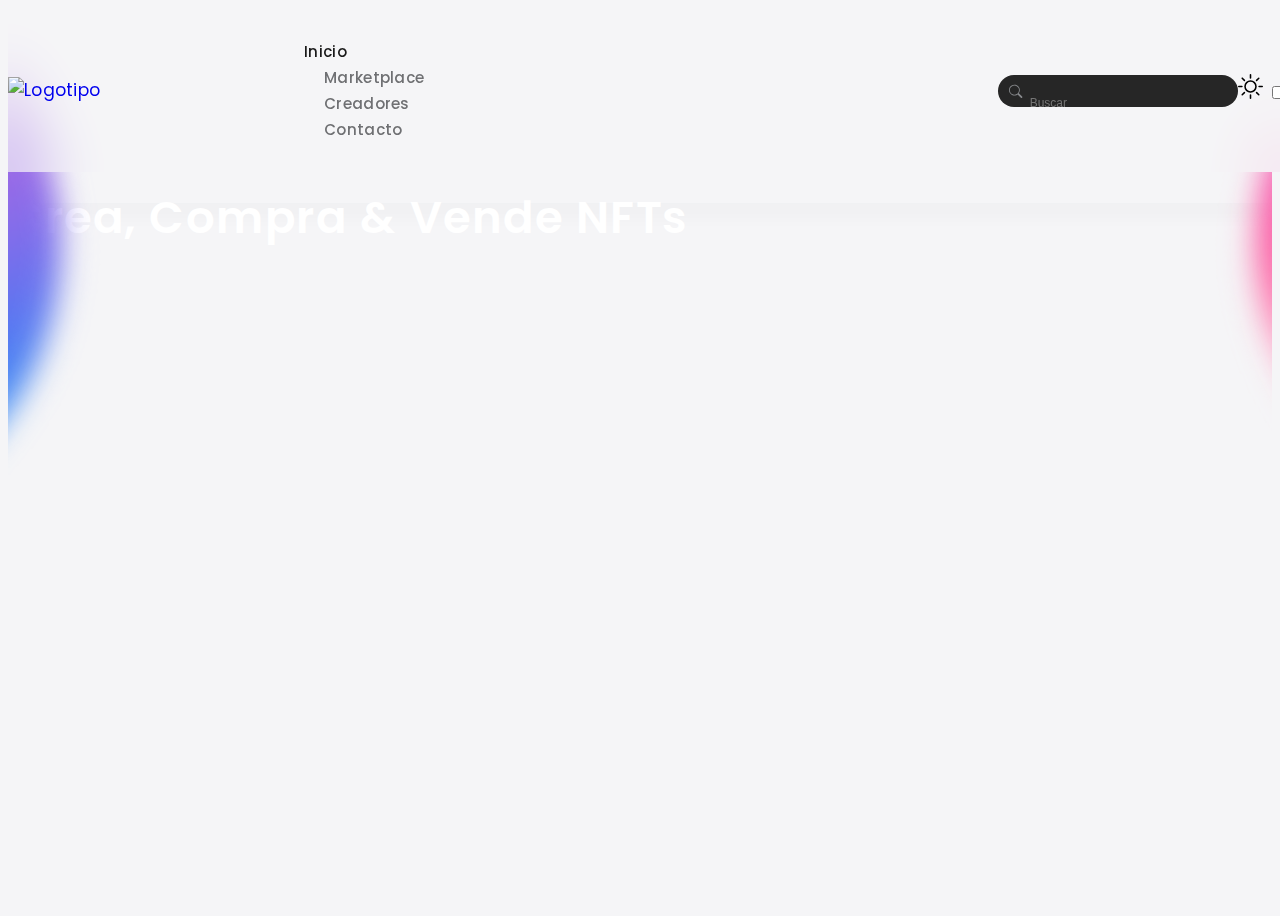
==== index.html @ 74a61796 "first commit" ====
<!DOCTYPE html>
<html lang="en">

<head>
    <meta charset="UTF-8">
    <meta http-equiv="X-UA-Compatible" content="IE=edge">
    <meta name="viewport" content="width=device-width, initial-scale=1.0">
    <title>NiftyVerse</title>
    <link href="https://cdn.jsdelivr.net/npm/bootstrap@5.3.0-alpha1/dist/css/bootstrap.min.css" rel="stylesheet"
        integrity="sha384-GLhlTQ8iRABdZLl6O3oVMWSktQOp6b7In1Zl3/Jr59b6EGGoI1aFkw7cmDA6j6gD" crossorigin="anonymous">
    <link rel="stylesheet" href="./css/style.css">
    <link rel="stylesheet" href="https://cdn.jsdelivr.net/npm/bootstrap-icons@1.10.3/font/bootstrap-icons.css">
    <link rel="stylesheet" href="https://kit.fontawesome.com/b7812e77e8.css" crossorigin="anonymous">
</head>

<body>
    <div class="overflow-hidden">
        <header class="header" id="header">
            <div class="container">
                <div class="wrapper">
                    <div class="header__logo">
                        <a href="./index.html">
                            <img src="https://dopop.net/img/logos/new-logo-white.svg" alt="Logotipo" title="NiftyVerse">
                        </a>
                    </div>
                    <div class="header__menu">
                        <ul class="d-flex space-x-20">
                            <li>
                                <a href="./index.html" class="color_black active">Inicio</a>

                            </li>
                            <li>
                                <a href="./index.html" class="color_black">Marketplace</a>
                            </li>
                            <li>
                                <a href="./index.html" class="color_black">Creadores</a>
                            </li>
                            <li>
                                <a href="./index.html" class="color_black">Contacto</a>
                            </li>
                        </ul>
                    </div>
                    <div class="header-search-btns">
                        <div class="header__search">
                            <input type="text" placeholder="Buscar">
                            <a href="#">
                                <button class="header__result">
                                    <i class="bi bi-search"></i>
                                </button>
                            </a>
                        </div>
                        <div class="header__btns">
                            <div class="container dark-mode-div">
                                <div class="text-center d-flex justify-content-between space-x-10 align-items-center">
                                    <div class="mode_switcher space-x-10">
                                        <div class="form-check form-switch ms-auto mt-3 me-3">
                                            <label class="form-check-label ms-3" for="lightSwitch">
                                                <svg xmlns="http://www.w3.org/2000/svg" width="25" height="25"
                                                    fill="currentColor" class="bi bi-brightness-high"
                                                    viewBox="0 0 16 16">
                                                    <path
                                                        d="M8 11a3 3 0 1 1 0-6 3 3 0 0 1 0 6zm0 1a4 4 0 1 0 0-8 4 4 0 0 0 0 8zM8 0a.5.5 0 0 1 .5.5v2a.5.5 0 0 1-1 0v-2A.5.5 0 0 1 8 0zm0 13a.5.5 0 0 1 .5.5v2a.5.5 0 0 1-1 0v-2A.5.5 0 0 1 8 13zm8-5a.5.5 0 0 1-.5.5h-2a.5.5 0 0 1 0-1h2a.5.5 0 0 1 .5.5zM3 8a.5.5 0 0 1-.5.5h-2a.5.5 0 0 1 0-1h2A.5.5 0 0 1 3 8zm10.657-5.657a.5.5 0 0 1 0 .707l-1.414 1.415a.5.5 0 1 1-.707-.708l1.414-1.414a.5.5 0 0 1 .707 0zm-9.193 9.193a.5.5 0 0 1 0 .707L3.05 13.657a.5.5 0 0 1-.707-.707l1.414-1.414a.5.5 0 0 1 .707 0zm9.193 2.121a.5.5 0 0 1-.707 0l-1.414-1.414a.5.5 0 0 1 .707-.707l1.414 1.414a.5.5 0 0 1 0 .707zM4.464 4.465a.5.5 0 0 1-.707 0L2.343 3.05a.5.5 0 1 1 .707-.707l1.414 1.414a.5.5 0 0 1 0 .708z" />
                                                </svg>
                                            </label>
                                            <input class="form-check-input" type="checkbox" id="lightSwitch" />
                                        </div>
                                    </div>
                                </div>
                            </div>
                        </div>
                    </div>
                </div>
            </div>
        </header>

        <div id="viewport" data-scroll-container="true">
            <div class="hero__2 container">
                <div class="back-img-div back-img-hero-div" style="z-index: 0;">
                    <img class="back-img back-img-4" src="./assets/Group-132-blur.png">
                </div>
                <div class="back-img-div-left back-img-hero-div" style="z-index: 0;">
                    <img class="back-img back-img-4" src="./assets/Group-132-blur.png">
                </div>
                <div class="container">
                    <div class="space-y-20" style="padding-top: 55px;">
                        <a href="./index.html">
                            <h1 class="hero__title text-center">Crea, Compra & Vende NFTs</h1>
                        </a>
                    </div>
                </div>
            </div>
        </div>

    </div>

    <script src="./js/main.js"></script>
    <script src="./js/switch.js"></script>
    <script src="https://cdn.jsdelivr.net/npm/@popperjs/core@2.11.6/dist/umd/popper.min.js"
        integrity="sha384-oBqDVmMz9ATKxIep9tiCxS/Z9fNfEXiDAYTujMAeBAsjFuCZSmKbSSUnQlmh/jp3"
        crossorigin="anonymous"></script>
    <script src="https://cdn.jsdelivr.net/npm/bootstrap@5.3.0-alpha1/dist/js/bootstrap.min.js"
        integrity="sha384-mQ93GR66B00ZXjt0YO5KlohRA5SY2XofN4zfuZxLkoj1gXtW8ANNCe9d5Y3eG5eD"
        crossorigin="anonymous"></script>
</body>

</html>
---- css/style.css ----
@import url("https://fonts.googleapis.com/css2?family=Poppins:ital,wght@0,100;0,200;0,300;0,400;0,500;0,600;0,700;0,800;0,900;1,100;1,200;1,300;1,400;1,500;1,600;1,700;1,800;1,900&display=swap");
body {
  font-family: "Poppins", sans-serif, -apple-system, BlinkMacSystemFont, Segoe UI, Roboto, Helvetica, Arial, Apple Color Emoji, Segoe UI Emoji, Segoe UI Symbol;
  font-size: 17px;
  letter-spacing: 0.3px;
}
body.is-dark {
  background-color: #000;
}
body.is-light {
  background-color: #f5f5f7;
}
body a {
  text-decoration: none;
}

.is-dark header {
  transition: all 0.3s;
  -webkit-backdrop-filter: blur(25px) !important;
  backdrop-filter: blur(25px) !important;
  background: rgba(0, 0, 0, 0.5) !important;
  border-bottom: none;
}
.is-dark header .header__menu ul a {
  color: #87898c;
}
.is-dark header .header__menu ul a.active {
  color: #f5f6f7;
}

.hero__2 {
  padding-top: 91px;
  position: relative;
}
.hero__2:before {
  background: transparent;
  background-repeat: no-repeat;
  background-size: contain;
  box-shadow: 0 17px 13px 0 rgba(25, 44, 75, 0.0196078431);
  content: "";
  height: 80%;
  left: 0;
  position: absolute;
  top: 0;
  width: 100%;
  z-index: -1;
}
.hero__2 .back-img-div {
  height: 45rem;
  left: -33%;
  position: absolute;
  top: 30%;
  -webkit-transform: rotate(80deg);
  transform: rotate(80deg);
  width: 45rem;
  z-index: -1;
}
.hero__2 .back-img-div-left {
  height: 45rem;
  left: 108%;
  position: absolute;
  top: 45%;
  -webkit-transform: rotate(25deg);
  transform: rotate(25deg);
  width: 45rem;
  z-index: -1;
}
.hero__2 .back-img-hero-div {
  height: 22rem;
  top: 25%;
  width: 22rem;
}
.hero__2 .back-img-div-left .back-img,
.hero__2 .back-img-div .back-img {
  height: 100%;
  object-fit: cover;
  -webkit-transform: scale(2);
  transform: scale(2);
  width: 100%;
}

#viewport {
  left: 0;
  overflow: hidden !important;
  position: relative;
  top: 0;
  min-height: 100vh;
}

header {
  position: fixed;
  white-space: nowrap;
  width: 100%;
  z-index: 2;
  -webkit-backdrop-filter: blur(25px) !important;
  backdrop-filter: blur(25px) !important;
  background: rgba(245, 246, 247, 0.6235294118) !important;
  border-bottom: none;
}
header .wrapper {
  align-items: center;
  display: flex;
  gap: 10px;
  justify-content: space-between;
  padding: 13px 0;
}
header .header__logo a {
  display: block;
}
header .header__logo a img {
  width: auto;
  height: 1rem;
}
header .header__menu {
  margin-right: 32%;
}
header .header__menu ul {
  list-style: none;
}
header .header__menu ul li {
  cursor: pointer;
  margin-left: 20px;
}
header .header__menu ul li:first-child {
  margin-left: 0;
}
header .header__menu ul li a {
  color: #6f7073;
  font-size: 15px;
  font-weight: 500;
  white-space: nowrap;
}
header .header__menu ul li a:hover {
  color: #fff;
}
header .header__menu ul li a.active {
  color: #1a1a1a;
}
header .header-search-btns {
  display: flex;
}
header .header-search-btns .header__search {
  border-radius: 50px;
  height: 2rem;
  margin-top: 2px;
  position: relative;
  transition: all 0.2s ease-in-out;
  width: 15rem;
  background-color: #262626;
}
header .header-search-btns .header__search input {
  background: transparent;
  border: none;
  border-radius: 50px;
  font-weight: 500;
  height: 100%;
  width: 100%;
  font-size: 12px;
  padding: 12px 15px 12px 2rem;
  position: relative;
  line-height: 1.5;
}
header .header-search-btns .header__search a .header__result {
  background: transparent;
  border: none;
  border-radius: 200px;
  height: 2rem;
  left: 2px;
  position: absolute;
  top: 50%;
  -webkit-transform: translateY(-50%);
  transform: translateY(-50%);
  width: 2rem;
}
header .header-search-btns .header__search a .header__result i {
  position: relative;
  top: 1px;
  color: #87898c;
}
header .header-search-btns .header__btns {
  align-items: center;
  display: flex;
}

.hero__2 .hero__title {
  font-size: 45px;
  font-weight: 600;
  letter-spacing: 1.5px;
  text-transform: capitalize;
  color: #fff;
}

/*# sourceMappingURL=style.css.map */
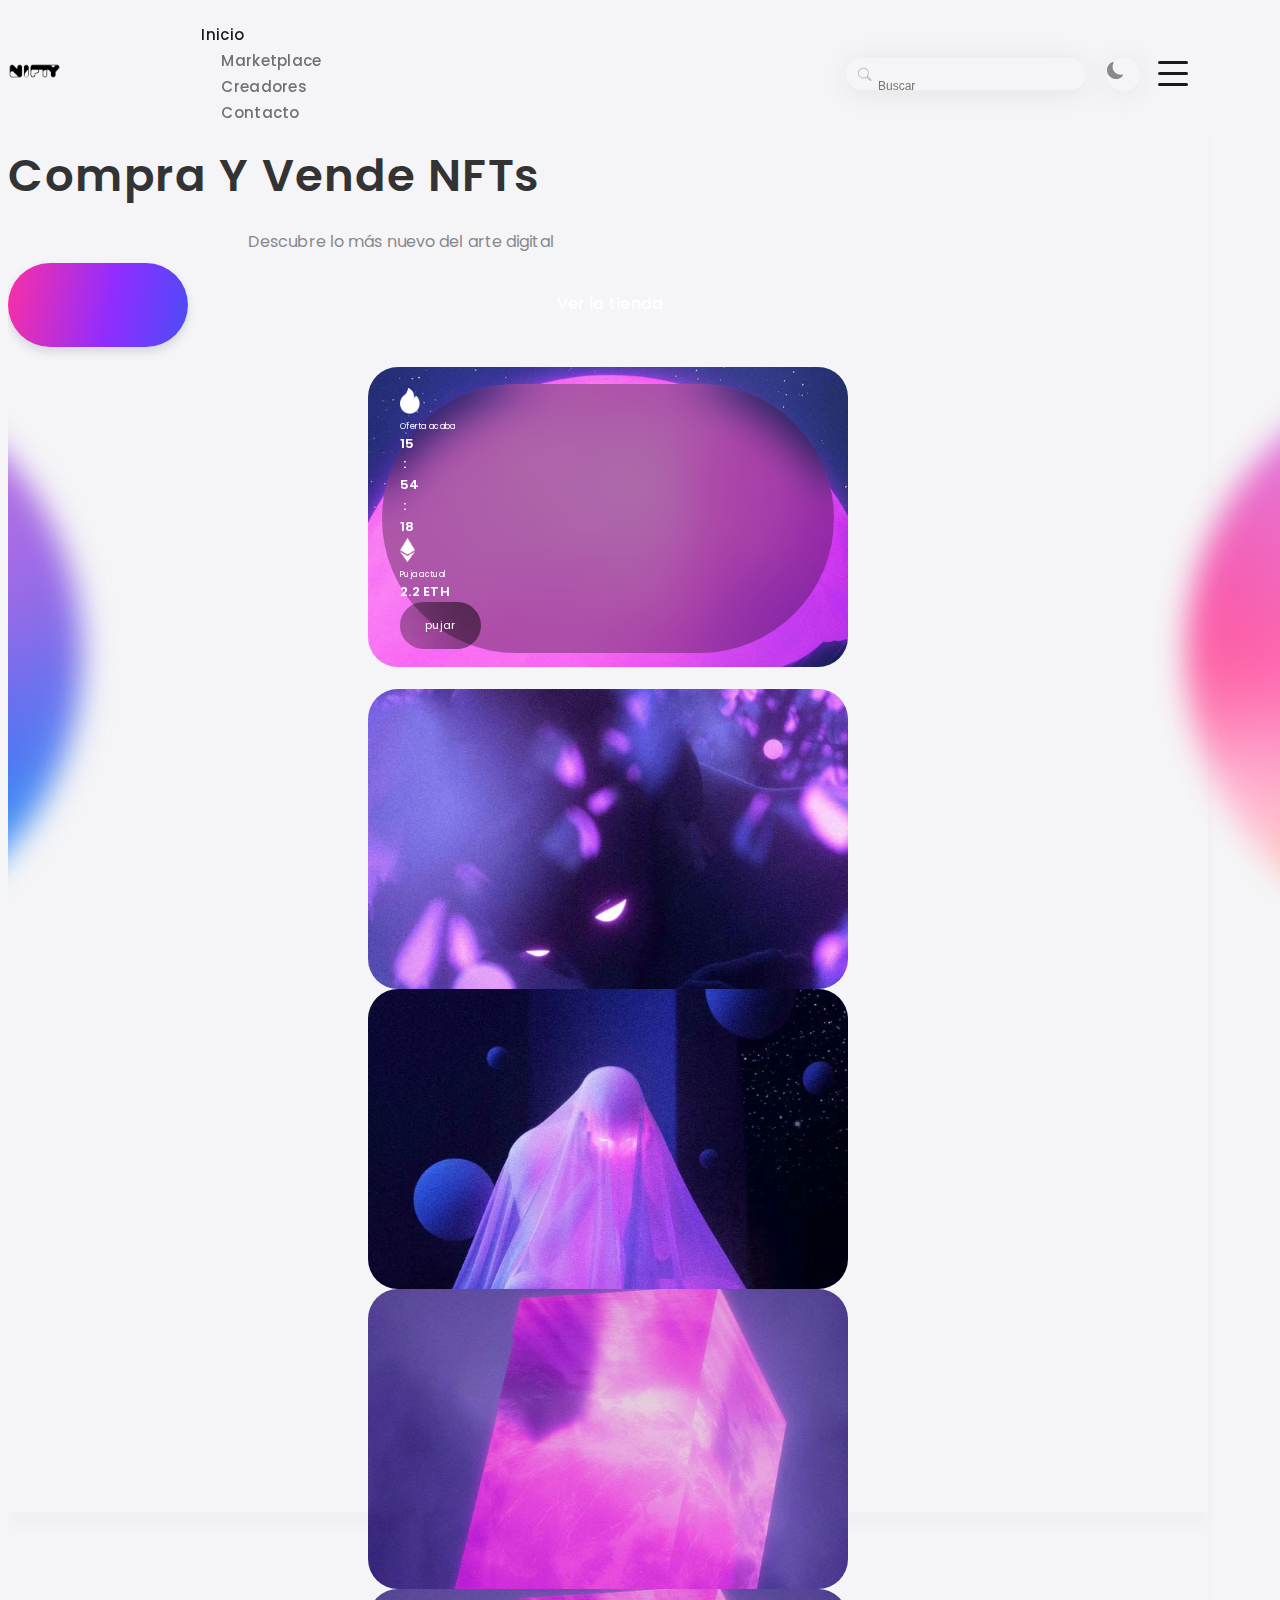
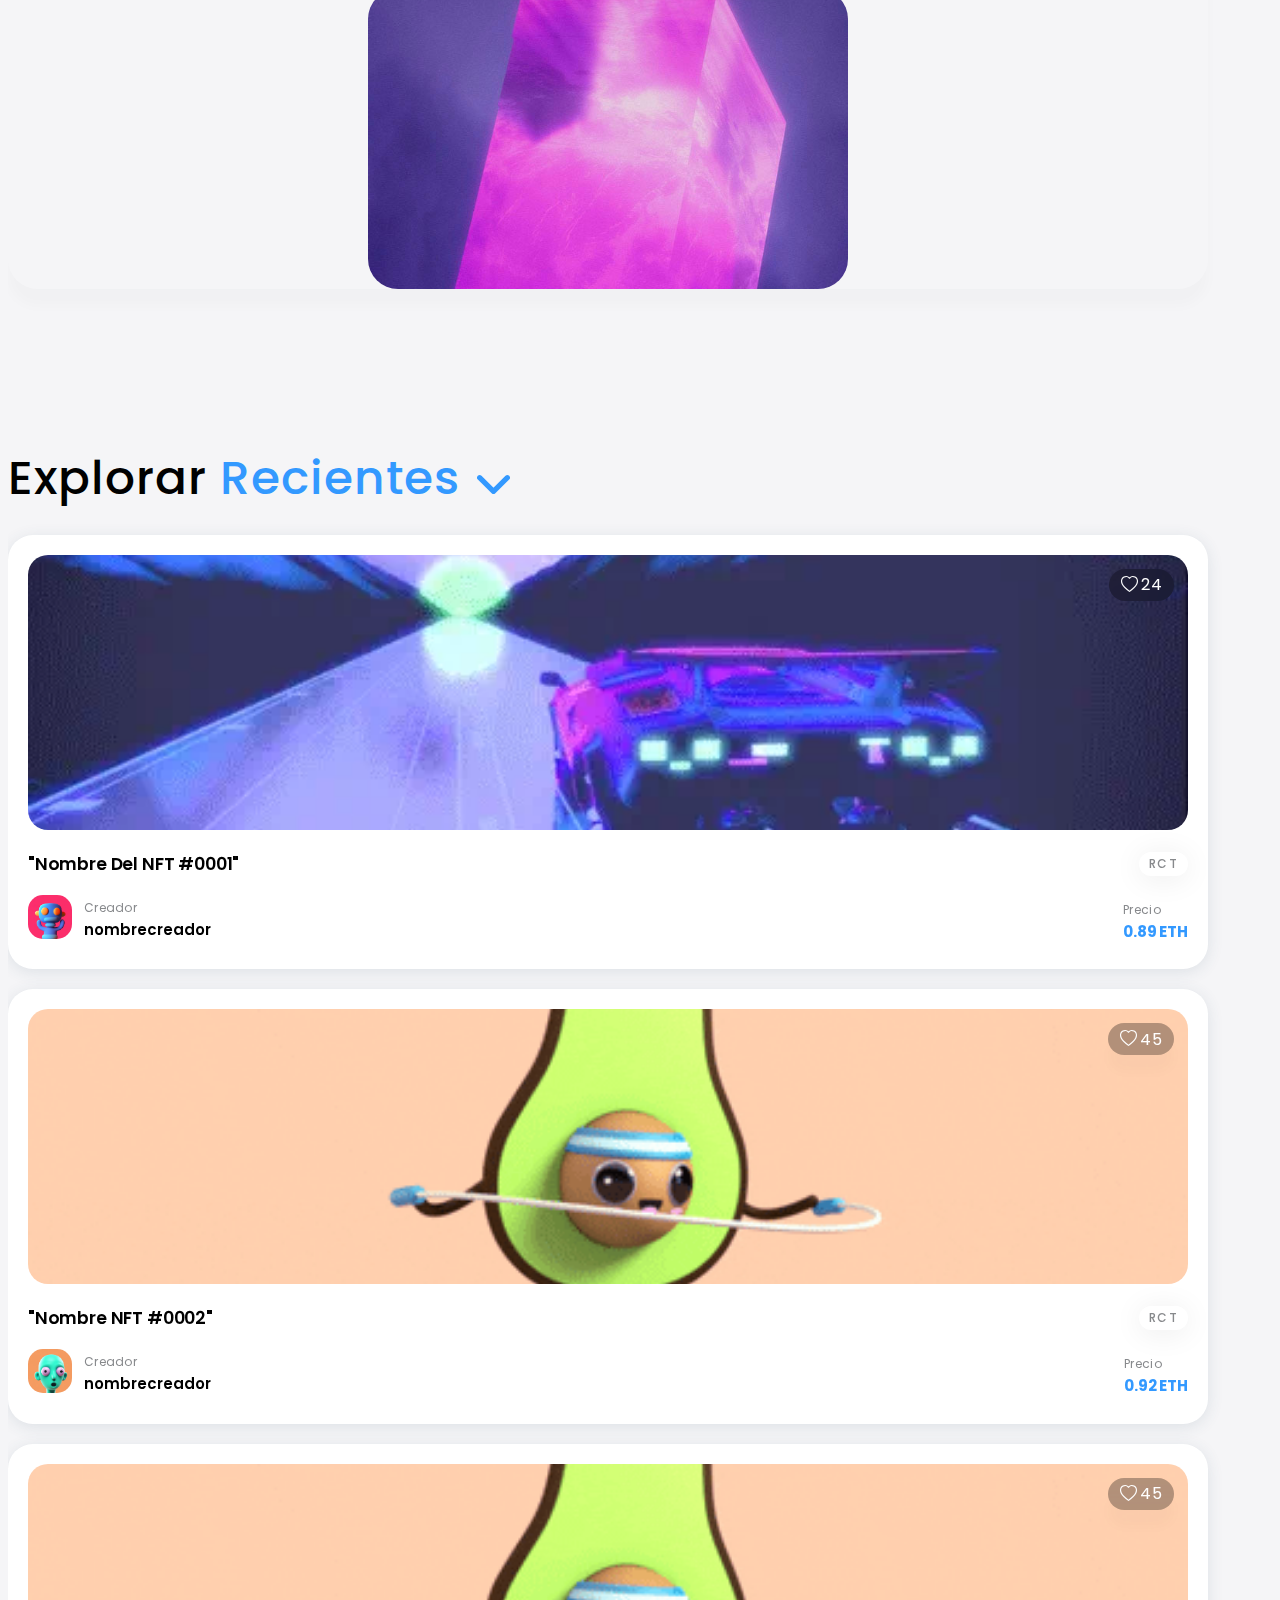
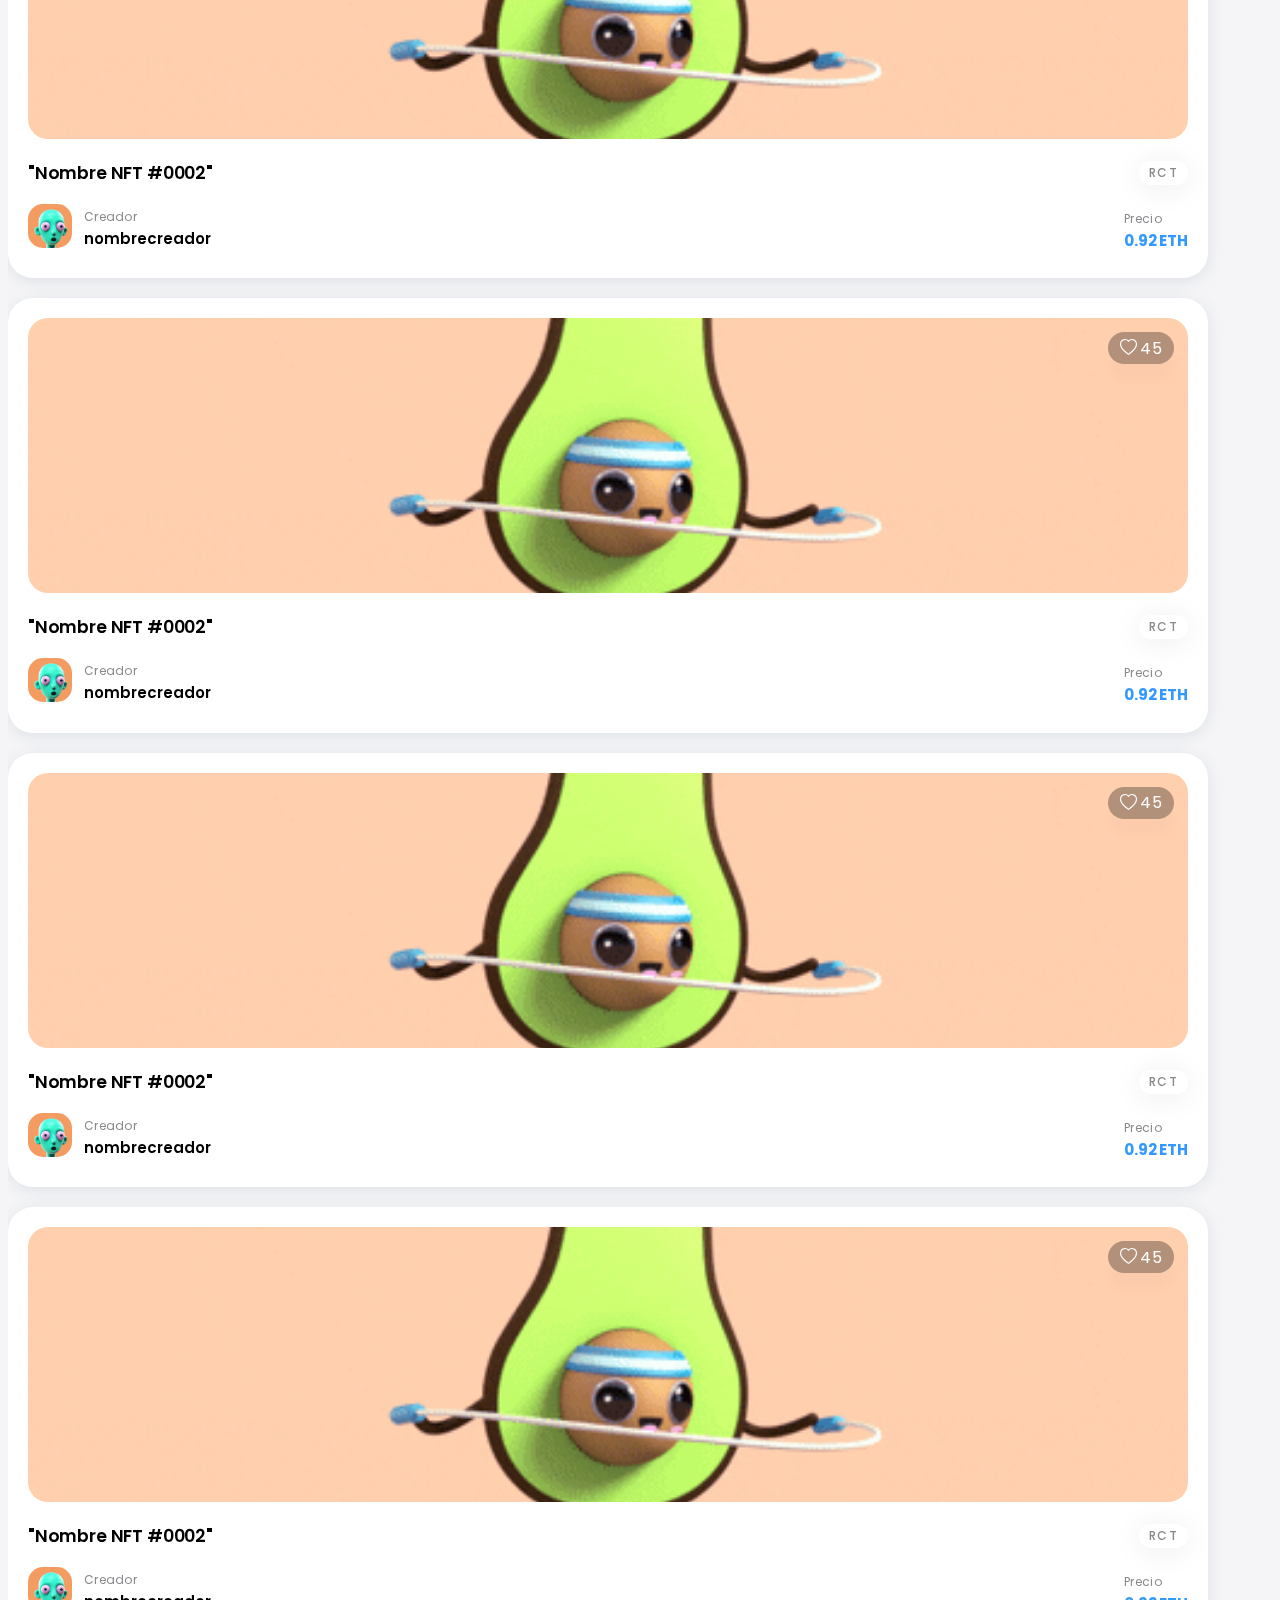
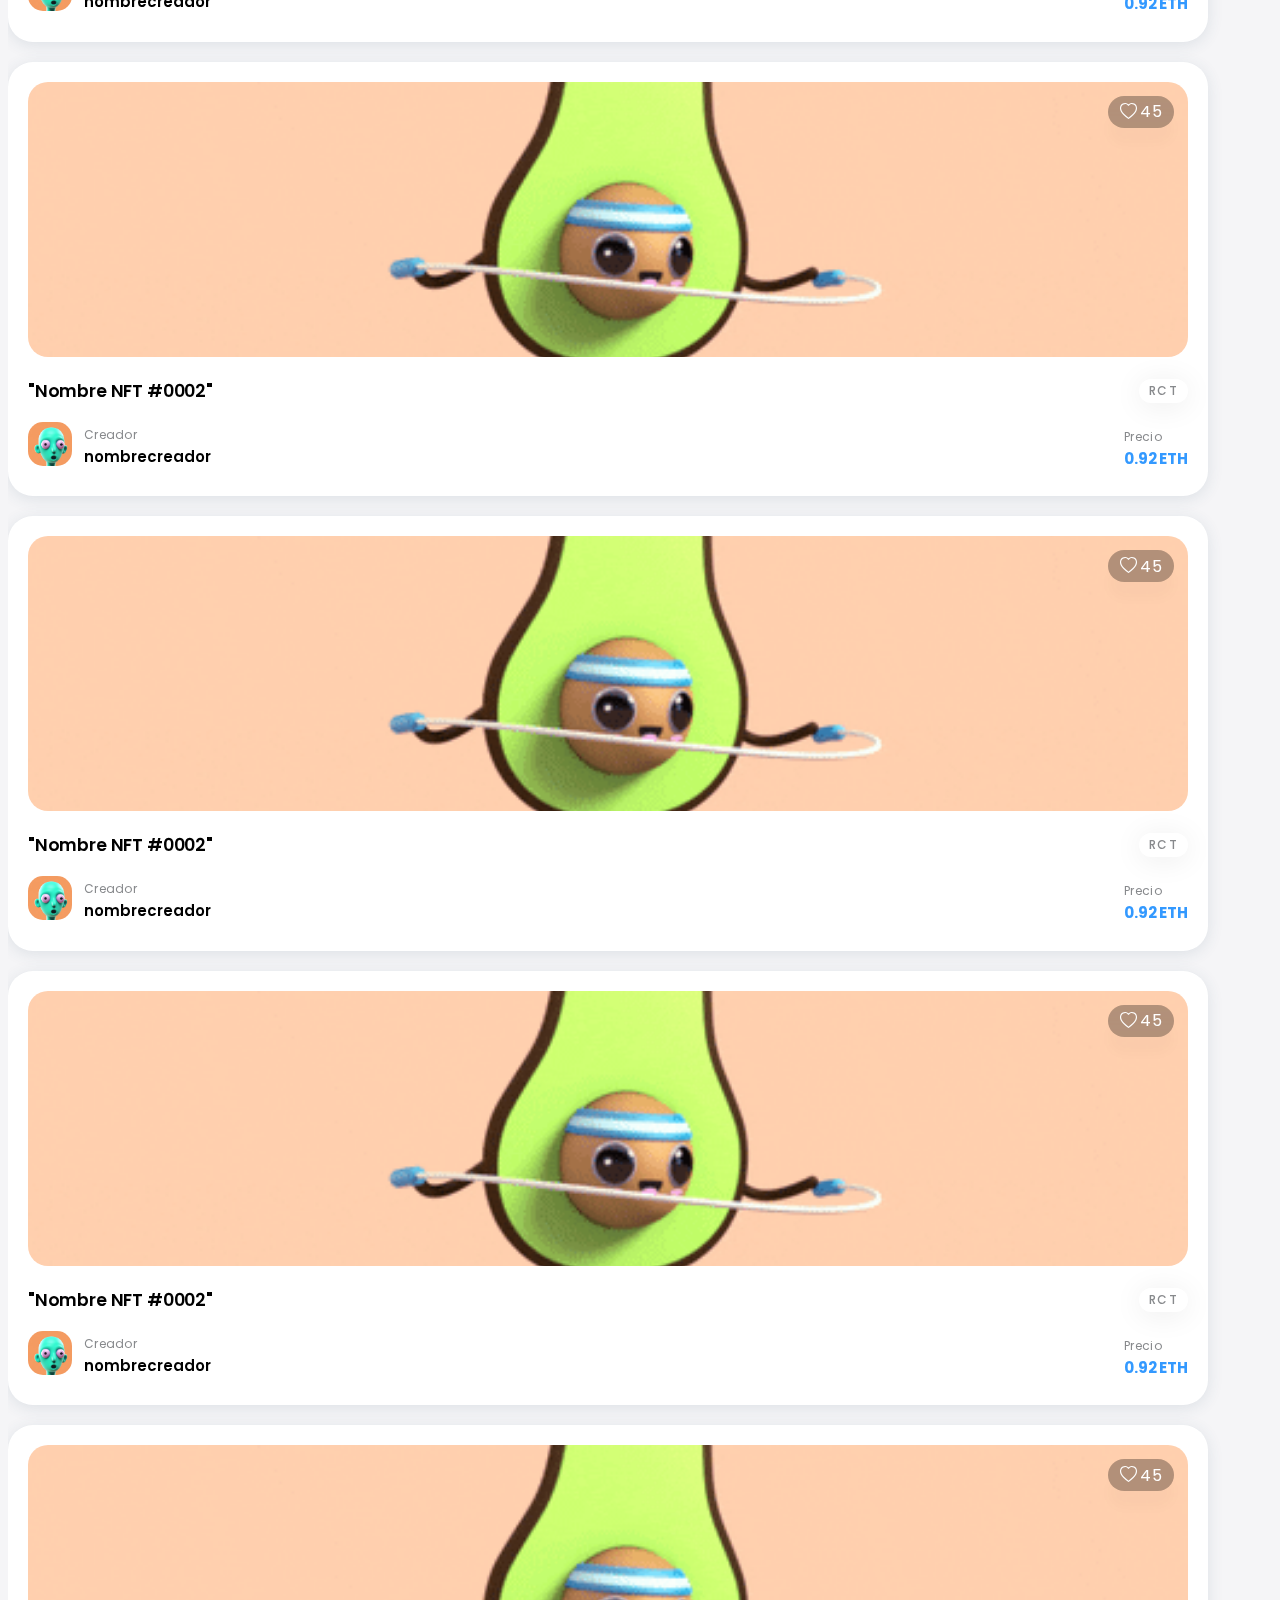
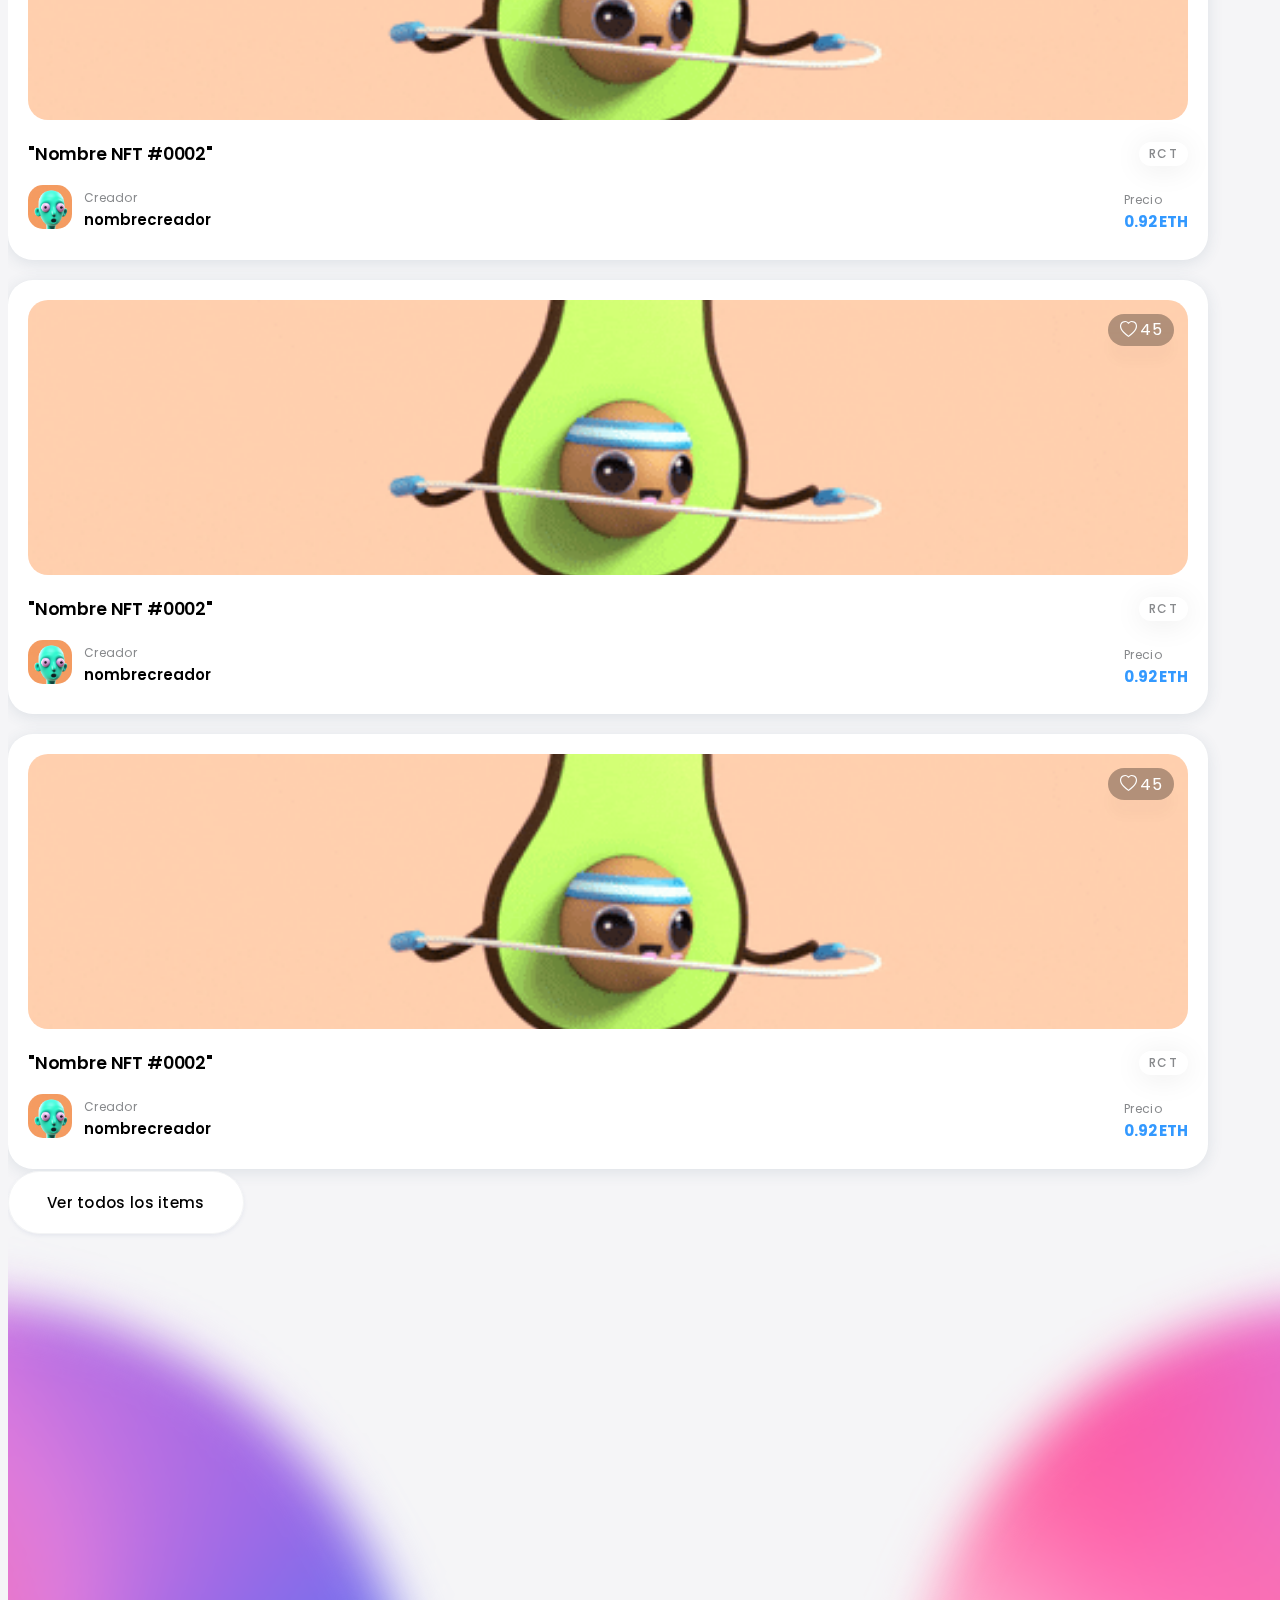
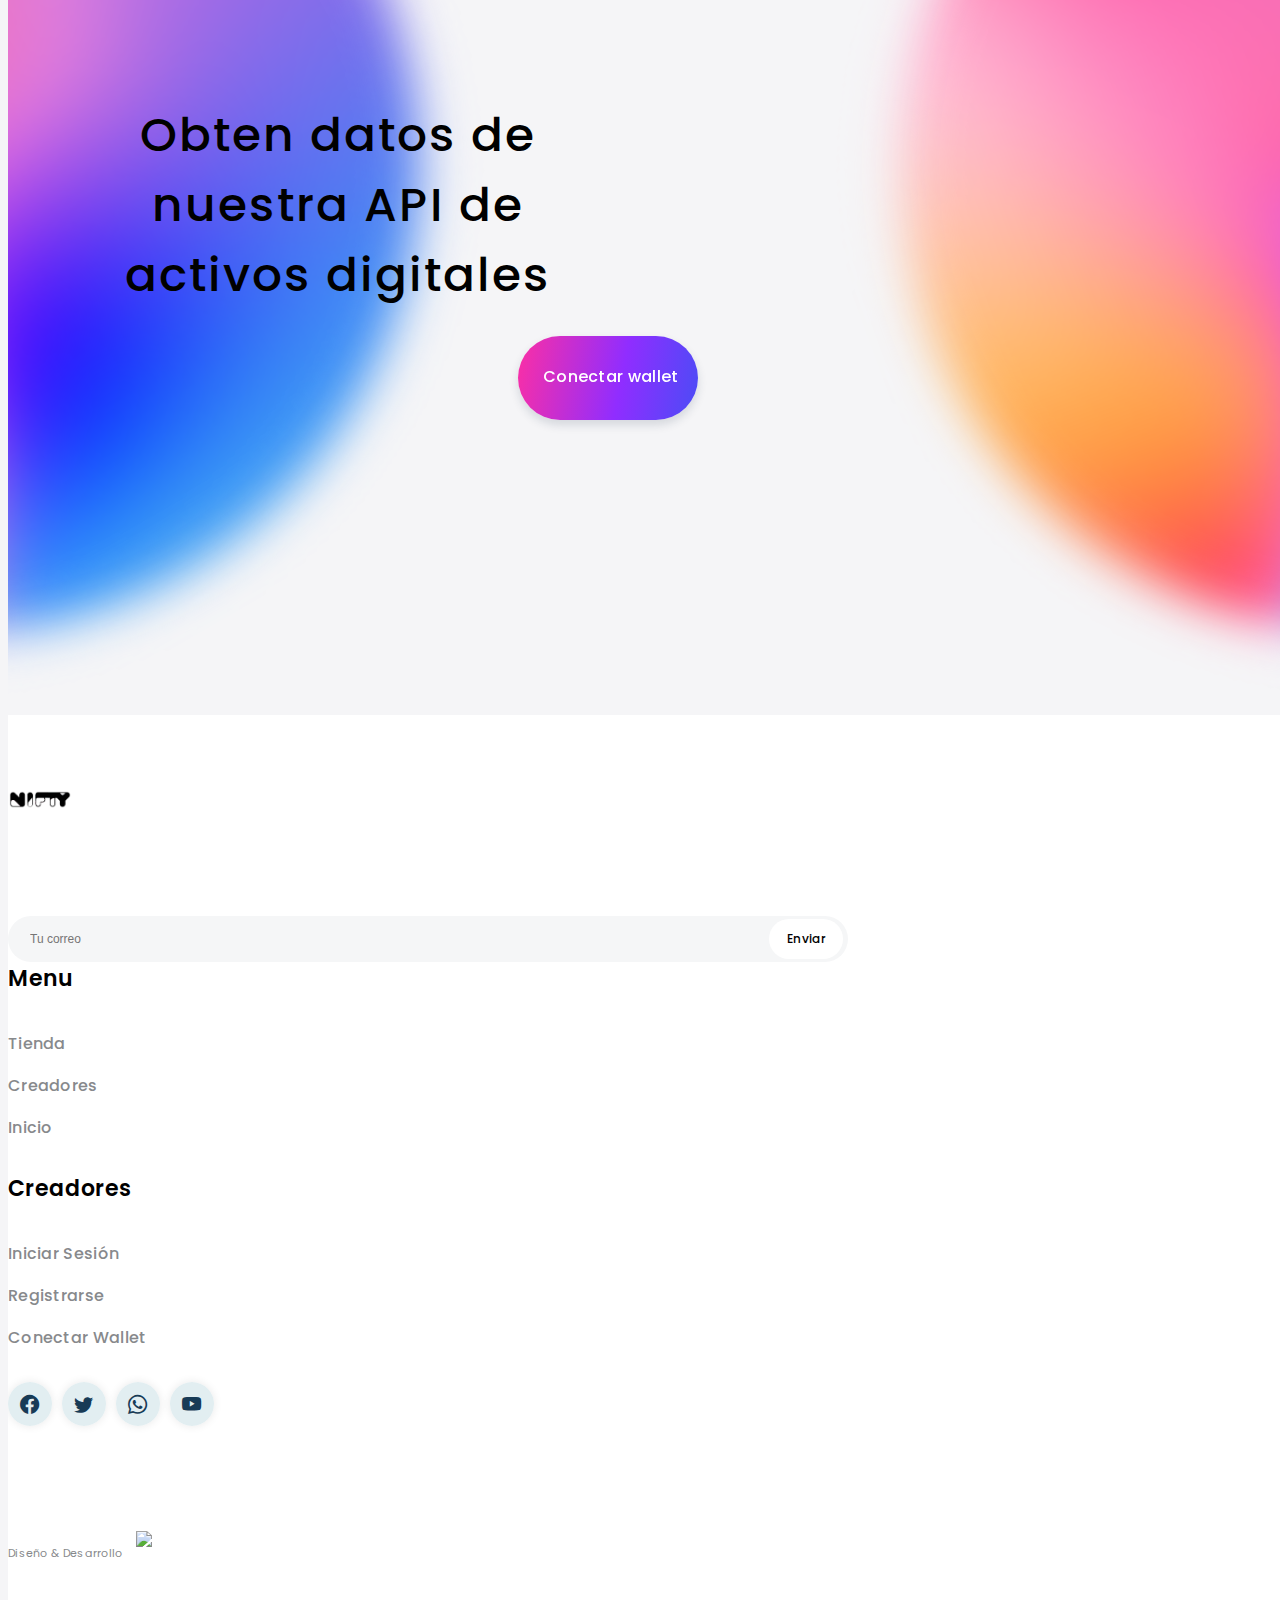
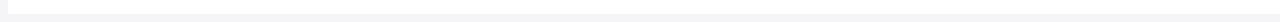
==== commit c56f38dc: "first commit" ====
--- a/index.html
+++ b/index.html
@@ -1,47 +1,52 @@
 <!DOCTYPE html>
-<html lang="en">
+<html lang="es">
 
 <head>
+    <!-- Metatags -->
     <meta charset="UTF-8">
     <meta http-equiv="X-UA-Compatible" content="IE=edge">
     <meta name="viewport" content="width=device-width, initial-scale=1.0">
-    <title>NiftyVerse</title>
+    <title>NiftyVerse - NFT Marketplace</title>
+    <!-- Frameworks CSS - Bootstrap -->
     <link href="https://cdn.jsdelivr.net/npm/bootstrap@5.3.0-alpha1/dist/css/bootstrap.min.css" rel="stylesheet"
         integrity="sha384-GLhlTQ8iRABdZLl6O3oVMWSktQOp6b7In1Zl3/Jr59b6EGGoI1aFkw7cmDA6j6gD" crossorigin="anonymous">
+    <!-- Locals CSS -->
     <link rel="stylesheet" href="./css/style.css">
+    <!-- Iconos - Fontawesome -->
+    <link rel="stylesheet" href="https://kit.fontawesome.com/b7812e77e8.css" crossorigin="anonymous">
+    <!-- Icons - Bootstrap -->
     <link rel="stylesheet" href="https://cdn.jsdelivr.net/npm/bootstrap-icons@1.10.3/font/bootstrap-icons.css">
-    <link rel="stylesheet" href="https://kit.fontawesome.com/b7812e77e8.css" crossorigin="anonymous">
 </head>
 
 <body>
     <div class="overflow-hidden">
-        <header class="header" id="header">
+        <!-- Headers -->
+        <header class="header__1" id="header">
             <div class="container">
                 <div class="wrapper">
                     <div class="header__logo">
                         <a href="./index.html">
-                            <img src="https://dopop.net/img/logos/new-logo-white.svg" alt="Logotipo" title="NiftyVerse">
+                            <img src="./assets/logo_black.png" alt="Logotipo" title="NiftyVerse">
                         </a>
                     </div>
-                    <div class="header__menu">
+                    <div class="header__menu d-xl-flex d-sm-none">
                         <ul class="d-flex space-x-20">
                             <li>
                                 <a href="./index.html" class="color_black active">Inicio</a>
-
                             </li>
                             <li>
-                                <a href="./index.html" class="color_black">Marketplace</a>
+                                <a href="./pages/marketplace.html" class="color_black">Marketplace</a>
                             </li>
                             <li>
-                                <a href="./index.html" class="color_black">Creadores</a>
+                                <a href="./pages/creators.html" class="color_black">Creadores</a>
                             </li>
                             <li>
-                                <a href="./index.html" class="color_black">Contacto</a>
+                                <a href="./pages/contact.html" class="color_black">Contacto</a>
                             </li>
                         </ul>
                     </div>
-                    <div class="header-search-btns">
-                        <div class="header__search">
+                    <div class="header-search-btns-div">
+                        <div class="header__search d-xl-flex d-sm-none">
                             <input type="text" placeholder="Buscar">
                             <a href="#">
                                 <button class="header__result">
@@ -53,18 +58,33 @@
                             <div class="container dark-mode-div">
                                 <div class="text-center d-flex justify-content-between space-x-10 align-items-center">
                                     <div class="mode_switcher space-x-10">
-                                        <div class="form-check form-switch ms-auto mt-3 me-3">
-                                            <label class="form-check-label ms-3" for="lightSwitch">
-                                                <svg xmlns="http://www.w3.org/2000/svg" width="25" height="25"
-                                                    fill="currentColor" class="bi bi-brightness-high"
-                                                    viewBox="0 0 16 16">
-                                                    <path
-                                                        d="M8 11a3 3 0 1 1 0-6 3 3 0 0 1 0 6zm0 1a4 4 0 1 0 0-8 4 4 0 0 0 0 8zM8 0a.5.5 0 0 1 .5.5v2a.5.5 0 0 1-1 0v-2A.5.5 0 0 1 8 0zm0 13a.5.5 0 0 1 .5.5v2a.5.5 0 0 1-1 0v-2A.5.5 0 0 1 8 13zm8-5a.5.5 0 0 1-.5.5h-2a.5.5 0 0 1 0-1h2a.5.5 0 0 1 .5.5zM3 8a.5.5 0 0 1-.5.5h-2a.5.5 0 0 1 0-1h2A.5.5 0 0 1 3 8zm10.657-5.657a.5.5 0 0 1 0 .707l-1.414 1.415a.5.5 0 1 1-.707-.708l1.414-1.414a.5.5 0 0 1 .707 0zm-9.193 9.193a.5.5 0 0 1 0 .707L3.05 13.657a.5.5 0 0 1-.707-.707l1.414-1.414a.5.5 0 0 1 .707 0zm9.193 2.121a.5.5 0 0 1-.707 0l-1.414-1.414a.5.5 0 0 1 .707-.707l1.414 1.414a.5.5 0 0 1 0 .707zM4.464 4.465a.5.5 0 0 1-.707 0L2.343 3.05a.5.5 0 1 1 .707-.707l1.414 1.414a.5.5 0 0 1 0 .708z" />
-                                                </svg>
-                                            </label>
-                                            <input class="form-check-input" type="checkbox" id="lightSwitch" />
-                                        </div>
-                                    </div>
+                                        <div class="light d-flex align-items-center mode">
+                                            <i class="bi bi-moon-fill"></i>
+                                        </div>
+                                    </div>
+                                </div>
+                            </div>
+                        </div>
+                        <div class="menu__btn d-sm-flex d-xl-none" id="swicthMenu">
+                            <div class="line"></div>
+                            <div class="line"></div>
+                            <div class="line"></div>
+                        </div>
+                        <div class="header__mobile js-header-mobile" id="menuMobile">
+                            <div class="header__mobile__menu space-y-80">
+                                <ul class="d-flex space-y-30 container" style="padding: 0px;">
+                                    <li><a class="color_black active" href="./index.html">Inicio</a></li>
+                                    <li><a class="color_black" href="./pages/marketplace.html">Marketplace</a></li>
+                                    <li><a class="color_black" href="./pages/creators.html">Creadores</a> </li>
+                                    <li><a class="color_black" href="./pages/contact.html">Contacto</a></li>
+                                    <li><a class="color_black" href="./pages/connect_wallet.html">Conectar Wallet</a>
+                                    </li>
+                                </ul>
+                                <div class="headers-btns-div ">
+                                    <a class="btn header-btn header-btn-signup"
+                                        href="./pages/signup.html">Registrarse</a>
+                                    <a class="btn header-btn header-btn-signin" href="./pages/signin.html">Iniciar
+                                        Sesión</a>
                                 </div>
                             </div>
                         </div>
@@ -73,7 +93,8 @@
             </div>
         </header>
 
-        <div id="viewport" data-scroll-container="true">
+        <div id="viewport">
+            <!-- Hero -->
             <div class="hero__2 container">
                 <div class="back-img-div back-img-hero-div" style="z-index: 0;">
                     <img class="back-img back-img-4" src="./assets/Group-132-blur.png">
@@ -82,19 +103,1084 @@
                     <img class="back-img back-img-4" src="./assets/Group-132-blur.png">
                 </div>
                 <div class="container">
-                    <div class="space-y-20" style="padding-top: 55px;">
-                        <a href="./index.html">
-                            <h1 class="hero__title text-center">Crea, Compra & Vende NFTs</h1>
-                        </a>
+                    <div class="row">
+                        <div class="col-lg-3 pl-0 d-sm-none d-md-none d-lg-none d-xl-block">
+                            <div class="card__item one is__hero">
+                                <div class="card_body">
+                                    <div class="card_head">
+                                        <a href="./pages/nft_detail.html">
+                                            <img src="./assets/nft/hero_01.jpg" alt>
+                                        </a>
+                                        <div
+                                            class="details space-x-0 d-flex justify-content-between back-blur back-glass-effect back-dark d-xxl-flex d-sm-none">
+                                            <div class="fire-div">
+                                                <div>
+                                                    <img src="./assets/fire.png">
+                                                </div>
+                                            </div>
+                                            <div class="auction_end">
+                                                <p class="color_text txt font-15">Oferta acaba</p>
+                                                <div
+                                                    class="d-flex justify-content-center align-items-center space-x-10 txt_lg _bold">
+                                                    <div class="d-flex countdown_item align-items-center font-18">
+                                                        <div class="item">
+                                                            <div class="number hours">
+                                                                <p>05</p>
+                                                                <span></span>
+                                                            </div>
+                                                        </div>
+                                                        <div class="dots">
+                                                            <p>:</p>
+                                                        </div>
+                                                        <div class="item">
+                                                            <div class="number minutes">
+                                                                <p>23</p>
+                                                                <span></span>
+                                                            </div>
+                                                        </div>
+                                                        <div class="dots">
+                                                            <p>:</p>
+                                                        </div>
+                                                        <div class="item">
+                                                            <div class="number seconds">
+                                                                <p>46</p>
+                                                                <span></span>
+                                                            </div>
+                                                        </div>
+                                                    </div>
+                                                </div>
+                                            </div>
+
+                                            <div class="eth-div">
+                                                <div>
+                                                    <img src="./assets/eth.png">
+                                                </div>
+                                            </div>
+                                            <div class="bid space-x-10">
+                                                <div class="my-flex-column">
+                                                    <p class="color_text
+                                                    txt font-15">Puja actual</p><span class="txt_lg
+                                                    _bold font-18">2 ETH</span>
+                                                </div>
+                                            </div>
+                                            <div class="btn-bid-div"><a
+                                                    class="btn-bid back-blur back-glass-effect back-dark"
+                                                    href="./pages/nft_detail.html">pujar</a>
+                                            </div>
+                                        </div>
+                                    </div>
+                                </div>
+                            </div>
+                        </div>
+                        <div class="space-y-20 col-lg-12 col-xl-6" style="padding: 50px 0;">
+                            <a href="./pages/marketplace.html">
+                                <h1 class="hero__title text-center">Compra y Vende NFTs</h1>
+                            </a>
+                            <p class="hero__text text-center sub-text">
+                                Descubre lo más nuevo del arte digital
+                            </p>
+                            <div class="mt-50 space-x-20 d-flex justify-content-center hero-btn-div">
+                                <div class="my-btns-div"><a class="btn btn-grad btn-md btn-hover"
+                                        href="./pages/marketplace.html"></a>
+                                    <p class="my-btns-text">Ver la tienda</p>
+                                </div>
+                            </div>
+                        </div>
+                        <div class="col-lg-3 pr-0 d-sm-none d-xl-block">
+                            <div class="card__item one is__hero">
+                                <div class="card_body">
+                                    <div class="card_head">
+                                        <a href="./pages/nft_detail.html">
+                                            <img src="./assets/nft/hero_02.jpg" alt>
+                                        </a>
+                                        <div
+                                            class="details space-x-0 d-flex justify-content-between back-blur back-glass-effect back-dark d-xxl-flex d-sm-none">
+                                            <div class="fire-div">
+                                                <div>
+                                                    <img src="./assets/fire.png">
+                                                </div>
+                                            </div>
+                                            <div class="auction_end">
+                                                <p class="color_text txt font-15">Oferta acaba</p>
+                                                <div
+                                                    class="d-flex justify-content-center align-items-center space-x-10 txt_lg _bold">
+                                                    <div class="d-flex countdown_item align-items-center font-18">
+                                                        <div class="item">
+                                                            <div class="number hours">
+                                                                <p>15</p><span></span>
+                                                            </div>
+                                                        </div>
+                                                        <div class="dots">
+                                                            <p>:</p>
+                                                        </div>
+                                                        <div class="item">
+                                                            <div class="number minutes">
+                                                                <p>54</p><span></span>
+                                                            </div>
+                                                        </div>
+                                                        <div class="dots">
+                                                            <p>:</p>
+                                                        </div>
+                                                        <div class="item">
+                                                            <div class="number seconds">
+                                                                <p>18</p><span></span>
+                                                            </div>
+                                                        </div>
+                                                    </div>
+                                                </div>
+                                            </div>
+                                            <div class="eth-div">
+                                                <div><img src="./assets/eth.png"></div>
+                                            </div>
+                                            <div class="bid space-x-10">
+                                                <div class="my-flex-column">
+                                                    <p class="color_text txt font-15">Puja actual</p>
+                                                    <span class="txt_lg _bold font-18">2.2 ETH</span>
+                                                </div>
+                                            </div>
+                                            <div class="btn-bid-div">
+                                                <a class="btn-bid back-blur back-glass-effect back-dark"
+                                                    href="./pages/nft_detail.html">pujar</a>
+                                            </div>
+                                        </div>
+                                    </div>
+                                </div>
+                            </div>
+                        </div>
+                    </div>
+                    <div class="wrapper">
+                        <div class="row">
+                            <div class="col-md-6 col-lg-3 pl-0">
+                                <div class="card__item one is__hero">
+                                    <div class="card_body">
+                                        <div class="card_head">
+                                            <a href="./pages/nft_detail.html">
+                                                <img src="./assets/nft/hero_03.webp" alt>
+                                            </a>
+                                            <div
+                                                class="details space-x-0 d-flex justify-content-between back-blur back-glass-effect back-dark d-sm-flex d-lg-none d-xxl-flex">
+                                                <div class="fire-div">
+                                                    <div>
+                                                        <img src="./assets/fire.png">
+                                                    </div>
+                                                </div>
+                                                <div class="auction_end">
+                                                    <p class="color_text txt font-15">Oferta acaba</p>
+                                                    <div
+                                                        class="d-flex justify-content-center align-items-center space-x-10 txt_lg _bold">
+                                                        <div class="d-flex countdown_item align-items-center font-18">
+                                                            <div class="item">
+                                                                <div class="number hours">
+                                                                    <p>03</p><span></span>
+                                                                </div>
+                                                            </div>
+                                                            <div class="dots">
+                                                                <p>:</p>
+                                                            </div>
+                                                            <div class="item">
+                                                                <div class="number minutes">
+                                                                    <p>39</p><span></span>
+                                                                </div>
+                                                            </div>
+                                                            <div class="dots">
+                                                                <p>:</p>
+                                                            </div>
+                                                            <div class="item">
+                                                                <div class="number seconds">
+                                                                    <p>49</p><span></span>
+                                                                </div>
+                                                            </div>
+                                                        </div>
+                                                    </div>
+                                                </div>
+                                                <div class="eth-div">
+                                                    <div>
+                                                        <img src="./assets/eth.png">
+                                                    </div>
+                                                </div>
+                                                <div class="bid space-x-10">
+                                                    <div class="my-flex-column">
+                                                        <p class="color_text txt font-15">Puja actual</p>
+                                                        <span class="txt_lg _bold font-18">5 ETH</span>
+                                                    </div>
+                                                </div>
+                                                <div class="btn-bid-div">
+                                                    <a class="btn-bid back-blur back-glass-effect back-dark"
+                                                        href="./pages/nft_detail.html">pujar</a>
+                                                </div>
+                                            </div>
+                                        </div>
+                                    </div>
+                                </div>
+                            </div>
+                            <div class="col-md-6 col-lg-3 pl-0" id="img-position">
+                                <div class="card__item one is__hero">
+                                    <div class="card_body">
+                                        <div class="card_head">
+                                            <a href="./pages/nft_detail.html">
+                                                <img src="./assets/nft/hero_04.webp" alt>
+                                            </a>
+                                            <div
+                                                class="details space-x-0 d-flex justify-content-between back-blur back-glass-effect back-dark d-sm-flex d-lg-none d-xxl-flex">
+                                                <div class="fire-div">
+                                                    <div><img src="./assets/fire.png"></div>
+                                                </div>
+                                                <div class="auction_end">
+                                                    <p class="color_text txt font-15">Oferta acaba</p>
+                                                    <div
+                                                        class="d-flex justify-content-center align-items-center space-x-10 txt_lg _bold">
+                                                        <div class="d-flex countdown_item align-items-center font-18">
+                                                            <div class="item">
+                                                                <div class="number hours">
+                                                                    <p>16</p><span></span>
+                                                                </div>
+                                                            </div>
+                                                            <div class="dots">
+                                                                <p>:</p>
+                                                            </div>
+                                                            <div class="item">
+                                                                <div class="number minutes">
+                                                                    <p>39</p><span></span>
+                                                                </div>
+                                                            </div>
+                                                            <div class="dots">
+                                                                <p>:</p>
+                                                            </div>
+                                                            <div class="item">
+                                                                <div class="number seconds">
+                                                                    <p>49</p><span></span>
+                                                                </div>
+                                                            </div>
+                                                        </div>
+                                                    </div>
+                                                </div>
+                                                <div class="eth-div">
+                                                    <div>
+                                                        <img src="./assets/eth.png">
+                                                    </div>
+                                                </div>
+                                                <div class="bid space-x-10">
+                                                    <div class="my-flex-column">
+                                                        <p class="color_text txt font-15">Puja actual</p>
+                                                        <span class="txt_lg _bold font-18">2 ETH</span>
+                                                    </div>
+                                                </div>
+                                                <div class="btn-bid-div">
+                                                    <a class="btn-bid back-blur back-glass-effect back-dark"
+                                                        href="./pages/nft_detail.html">pujar</a>
+                                                </div>
+                                            </div>
+                                        </div>
+                                    </div>
+                                </div>
+                            </div>
+                            <div class="col-md-6 col-lg-3 pr-0">
+                                <div class="card__item one is__hero">
+                                    <div class="card_body">
+                                        <div class="card_head"><a href="./pages/nft_detail.html"><img
+                                                    src="./assets/nft/hero_06.jpg" alt></a>
+                                            <div
+                                                class="details space-x-0 d-flex justify-content-between back-blur back-glass-effect back-dark d-sm-flex d-lg-none d-xxl-flex">
+                                                <div class="fire-div">
+                                                    <div><img src="./assets/fire.png"></div>
+                                                </div>
+                                                <div class="auction_end">
+                                                    <p class="color_text
+                        txt font-15">Oferta acaba</p>
+                                                    <div class="d-flex
+                        justify-content-center
+                        align-items-center
+                        space-x-10
+                        txt_lg
+                        _bold">
+                                                        <div class="d-flex countdown_item
+                        align-items-center font-18">
+                                                            <div class="item">
+                                                                <div class="number hours">
+                                                                    <p>00</p><span></span>
+                                                                </div>
+                                                            </div>
+                                                            <div class="dots">
+                                                                <p>:</p>
+                                                            </div>
+                                                            <div class="item">
+                                                                <div class="number minutes">
+                                                                    <p>39</p><span></span>
+                                                                </div>
+                                                            </div>
+                                                            <div class="dots">
+                                                                <p>:</p>
+                                                            </div>
+                                                            <div class="item">
+                                                                <div class="number seconds">
+                                                                    <p>49</p><span></span>
+                                                                </div>
+                                                            </div>
+                                                        </div>
+                                                    </div>
+                                                </div>
+                                                <div class="eth-div">
+                                                    <div><img src="./assets/eth.png">
+                                                    </div>
+                                                </div>
+                                                <div class="bid space-x-10">
+                                                    <div class="my-flex-column">
+                                                        <p class="color_text
+                        txt font-15">Puja actual</p><span class="txt_lg
+                        _bold font-18">5 ETH</span>
+                                                    </div>
+                                                </div>
+                                                <div class="btn-bid-div"><a
+                                                        class="btn-bid back-blur back-glass-effect back-dark"
+                                                        href="./pages/nft_detail.html">pujar</a></div>
+                                            </div>
+                                        </div>
+                                    </div>
+                                </div>
+                            </div>
+                            <div class="col-md-6 col-lg-3 pr-0">
+                                <div class="card__item one is__hero">
+                                    <div class="card_body">
+                                        <div class="card_head"><a href="./pages/nft_detail.html"><img
+                                                    src="./assets/nft/hero_06.jpg" alt></a>
+                                            <div
+                                                class="details space-x-0 d-flex justify-content-between back-blur back-glass-effect back-dark d-sm-flex d-lg-none d-xxl-flex">
+                                                <div class="fire-div">
+                                                    <div><img src="./assets/fire.png"></div>
+                                                </div>
+                                                <div class="auction_end">
+                                                    <p class="color_text
+                        txt font-15">Oferta acaba</p>
+                                                    <div class="d-flex
+                        justify-content-center
+                        align-items-center
+                        space-x-10
+                        txt_lg
+                        _bold">
+                                                        <div class="d-flex countdown_item
+                        align-items-center font-18">
+                                                            <div class="item">
+                                                                <div class="number hours">
+                                                                    <p>08</p><span></span>
+                                                                </div>
+                                                            </div>
+                                                            <div class="dots">
+                                                                <p>:</p>
+                                                            </div>
+                                                            <div class="item">
+                                                                <div class="number minutes">
+                                                                    <p>39</p><span></span>
+                                                                </div>
+                                                            </div>
+                                                            <div class="dots">
+                                                                <p>:</p>
+                                                            </div>
+                                                            <div class="item">
+                                                                <div class="number seconds">
+                                                                    <p>49</p><span></span>
+                                                                </div>
+                                                            </div>
+                                                        </div>
+                                                    </div>
+                                                </div>
+                                                <div class="eth-div">
+                                                    <div><img src="./assets/eth.png">
+                                                    </div>
+                                                </div>
+                                                <div class="bid space-x-10">
+                                                    <div class="my-flex-column">
+                                                        <p class="color_text
+                        txt font-15">Puja actual</p><span class="txt_lg
+                        _bold font-18">8 ETH</span>
+                                                    </div>
+                                                </div>
+                                                <div class="btn-bid-div"><a
+                                                        class="btn-bid back-blur back-glass-effect back-dark"
+                                                        href="./pages/nft_detail.html">pujar</a></div>
+                                            </div>
+                                        </div>
+                                    </div>
+                                </div>
+                            </div>
+                        </div>
                     </div>
                 </div>
             </div>
+
+            <div class="section todaysPick-margin-top"></div>
+
+            <!-- TodaysPick -->
+            <div id="todaysPick" class="container todaysPick">
+                <div class="row md:space-y-30">
+                    <div class="col-lg-12">
+                        <div class="section__head">
+                            <h2 class="section__title mb-20 section-title-recent">Explorar
+                                <span class="explore-span">recientes<img class="arrow-down"
+                                        src="./assets/arrow-down.svg">
+                                </span>
+                            </h2>
+                        </div>
+                        <div class="row">
+                            <div class="col-xl-3 col-lg-4 col-md-6 col-sm-6 col-12">
+                                <div class="slider-item my-cart-padding">
+                                    <div
+                                        class="sc-card-product back-blur back-glass-effect bg-color-dark bg-cart-dark-color not-blur-bg">
+                                        <div class="card-media active">
+                                            <a href="./pages/nft_detail.html">
+                                                <img src="./assets/nft/nft_01.webp" alt="Imagen NFT">
+                                            </a>
+                                            <a class="likes space-x-3 back-blur back-glass-effect back-glass-darker"
+                                                href="#">
+                                                <i class="bi bi-heart"></i>
+                                                <span class="txt_sm">24</span>
+                                            </a>
+                                            <div class="button-place-bid">
+                                                <a href="#" data-toggle="modal" data-target="#popup_bid"
+                                                    class="sc-button style-place-bid style bag fl-button pri-3">
+                                                    <span>
+                                                        <i class="bi bi-bag-fill"></i>Comprar
+                                                    </span>
+                                                </a>
+                                            </div>
+                                        </div>
+                                        <div class="card-title">
+                                            <h5 class="style2">
+                                                <a href="./pages/nft_detail.html">"Nombre del NFT #0001"</a>
+                                            </h5>
+                                            <div class="tags">rct</div>
+                                        </div>
+                                        <div class="meta-info">
+                                            <div class="author">
+                                                <div class="avatar">
+                                                    <a href="./pages/creator_detail.html">
+                                                        <img src="./assets/avatars/av_01.jpg" alt="Imagen creador">
+                                                    </a>
+                                                </div>
+                                                <div class="info">
+                                                    <span>Creador</span>
+                                                    <h6><a href="#">nombrecreador</a></h6>
+                                                </div>
+                                            </div>
+                                            <div class="price">
+                                                <span>Precio</span>
+                                                <h5>0.89 ETH</h5>
+                                            </div>
+                                        </div>
+                                    </div>
+                                </div>
+                            </div>
+                            <div class="col-xl-3 col-lg-4 col-md-6 col-sm-6 col-12">
+                                <div class="slider-item  my-cart-padding">
+                                    <div
+                                        class="sc-card-product back-blur back-glass-effect bg-color-dark bg-cart-dark-color not-blur-bg">
+                                        <div class="card-media active">
+                                            <a href="./pages/nft_detail.html">
+                                                <img src="./assets/nft/nft_02.gif" alt="Imagen NFT">
+                                            </a>
+                                            <a class="likes space-x-3 back-blur back-glass-effect back-glass-darker"
+                                                href="./pages/signin.html">
+                                                <i class="bi bi-heart"></i>
+                                                <span class="txt_sm">45</span>
+                                            </a>
+                                            <div class="button-place-bid">
+                                                <a href="./pages/nft_detail.html"
+                                                    class="sc-button style-place-bid style bag fl-button pri-3">
+                                                    <span><i class="bi bi-bag-fill"></i>Comprar</span>
+                                                </a>
+                                            </div>
+                                        </div>
+                                        <div class="card-title">
+                                            <h5 class="style2">
+                                                <a href="./pages/nft_detail.html">"Nombre NFT #0002"</a>
+                                            </h5>
+                                            <div class="tags">rct</div>
+                                        </div>
+                                        <div class="meta-info">
+                                            <div class="author">
+                                                <div class="avatar">
+                                                    <a href="./pages/creator_detail.html">
+                                                        <img src="./assets/avatars/av_02.jpg" alt="Imagen Avatar">
+                                                    </a>
+                                                </div>
+                                                <div class="info">
+                                                    <span>Creador</span>
+                                                    <h6><a href="./pages/creator_detail.html">nombrecreador</a></h6>
+                                                </div>
+                                            </div>
+                                            <div class="price">
+                                                <span>Precio</span>
+                                                <h5>0.92 ETH</h5>
+                                            </div>
+                                        </div>
+                                    </div>
+                                </div>
+                            </div>
+                            <div class="col-xl-3 col-lg-4 col-md-6 col-sm-6 col-12">
+                                <div class="slider-item  my-cart-padding">
+                                    <div
+                                        class="sc-card-product back-blur back-glass-effect bg-color-dark bg-cart-dark-color not-blur-bg">
+                                        <div class="card-media active">
+                                            <a href="./pages/nft_detail.html">
+                                                <img src="./assets/nft/nft_02.gif" alt="Imagen NFT">
+                                            </a>
+                                            <a class="likes space-x-3 back-blur back-glass-effect back-glass-darker"
+                                                href="./pages/signin.html">
+                                                <i class="bi bi-heart"></i>
+                                                <span class="txt_sm">45</span>
+                                            </a>
+                                            <div class="button-place-bid">
+                                                <a href="./pages/nft_detail.html"
+                                                    class="sc-button style-place-bid style bag fl-button pri-3">
+                                                    <span><i class="bi bi-bag-fill"></i>Comprar</span>
+                                                </a>
+                                            </div>
+                                        </div>
+                                        <div class="card-title">
+                                            <h5 class="style2">
+                                                <a href="./pages/nft_detail.html">"Nombre NFT #0002"</a>
+                                            </h5>
+                                            <div class="tags">rct</div>
+                                        </div>
+                                        <div class="meta-info">
+                                            <div class="author">
+                                                <div class="avatar">
+                                                    <a href="./pages/creator_detail.html">
+                                                        <img src="./assets/avatars/av_02.jpg" alt="Imagen Avatar">
+                                                    </a>
+                                                </div>
+                                                <div class="info">
+                                                    <span>Creador</span>
+                                                    <h6><a href="./pages/creator_detail.html">nombrecreador</a></h6>
+                                                </div>
+                                            </div>
+                                            <div class="price">
+                                                <span>Precio</span>
+                                                <h5>0.92 ETH</h5>
+                                            </div>
+                                        </div>
+                                    </div>
+                                </div>
+                            </div>
+                            <div class="col-xl-3 col-lg-4 col-md-6 col-sm-6 col-12">
+                                <div class="slider-item  my-cart-padding">
+                                    <div
+                                        class="sc-card-product back-blur back-glass-effect bg-color-dark bg-cart-dark-color not-blur-bg">
+                                        <div class="card-media active">
+                                            <a href="./pages/nft_detail.html">
+                                                <img src="./assets/nft/nft_02.gif" alt="Imagen NFT">
+                                            </a>
+                                            <a class="likes space-x-3 back-blur back-glass-effect back-glass-darker"
+                                                href="./pages/signin.html">
+                                                <i class="bi bi-heart"></i>
+                                                <span class="txt_sm">45</span>
+                                            </a>
+                                            <div class="button-place-bid">
+                                                <a href="./pages/nft_detail.html"
+                                                    class="sc-button style-place-bid style bag fl-button pri-3">
+                                                    <span><i class="bi bi-bag-fill"></i>Comprar</span>
+                                                </a>
+                                            </div>
+                                        </div>
+                                        <div class="card-title">
+                                            <h5 class="style2">
+                                                <a href="./pages/nft_detail.html">"Nombre NFT #0002"</a>
+                                            </h5>
+                                            <div class="tags">rct</div>
+                                        </div>
+                                        <div class="meta-info">
+                                            <div class="author">
+                                                <div class="avatar">
+                                                    <a href="./pages/creator_detail.html">
+                                                        <img src="./assets/avatars/av_02.jpg" alt="Imagen Avatar">
+                                                    </a>
+                                                </div>
+                                                <div class="info">
+                                                    <span>Creador</span>
+                                                    <h6><a href="./pages/creator_detail.html">nombrecreador</a></h6>
+                                                </div>
+                                            </div>
+                                            <div class="price">
+                                                <span>Precio</span>
+                                                <h5>0.92 ETH</h5>
+                                            </div>
+                                        </div>
+                                    </div>
+                                </div>
+                            </div>
+                            <div class="col-xl-3 col-lg-4 col-md-6 col-sm-6 col-12">
+                                <div class="slider-item  my-cart-padding">
+                                    <div
+                                        class="sc-card-product back-blur back-glass-effect bg-color-dark bg-cart-dark-color not-blur-bg">
+                                        <div class="card-media active">
+                                            <a href="./pages/nft_detail.html">
+                                                <img src="./assets/nft/nft_02.gif" alt="Imagen NFT">
+                                            </a>
+                                            <a class="likes space-x-3 back-blur back-glass-effect back-glass-darker"
+                                                href="./pages/signin.html">
+                                                <i class="bi bi-heart"></i>
+                                                <span class="txt_sm">45</span>
+                                            </a>
+                                            <div class="button-place-bid">
+                                                <a href="./pages/nft_detail.html"
+                                                    class="sc-button style-place-bid style bag fl-button pri-3">
+                                                    <span><i class="bi bi-bag-fill"></i>Comprar</span>
+                                                </a>
+                                            </div>
+                                        </div>
+                                        <div class="card-title">
+                                            <h5 class="style2">
+                                                <a href="./pages/nft_detail.html">"Nombre NFT #0002"</a>
+                                            </h5>
+                                            <div class="tags">rct</div>
+                                        </div>
+                                        <div class="meta-info">
+                                            <div class="author">
+                                                <div class="avatar">
+                                                    <a href="./pages/creator_detail.html">
+                                                        <img src="./assets/avatars/av_02.jpg" alt="Imagen Avatar">
+                                                    </a>
+                                                </div>
+                                                <div class="info">
+                                                    <span>Creador</span>
+                                                    <h6><a href="./pages/creator_detail.html">nombrecreador</a></h6>
+                                                </div>
+                                            </div>
+                                            <div class="price">
+                                                <span>Precio</span>
+                                                <h5>0.92 ETH</h5>
+                                            </div>
+                                        </div>
+                                    </div>
+                                </div>
+                            </div>
+                            <div class="col-xl-3 col-lg-4 col-md-6 col-sm-6 col-12">
+                                <div class="slider-item  my-cart-padding">
+                                    <div
+                                        class="sc-card-product back-blur back-glass-effect bg-color-dark bg-cart-dark-color not-blur-bg">
+                                        <div class="card-media active">
+                                            <a href="./pages/nft_detail.html">
+                                                <img src="./assets/nft/nft_02.gif" alt="Imagen NFT">
+                                            </a>
+                                            <a class="likes space-x-3 back-blur back-glass-effect back-glass-darker"
+                                                href="./pages/signin.html">
+                                                <i class="bi bi-heart"></i>
+                                                <span class="txt_sm">45</span>
+                                            </a>
+                                            <div class="button-place-bid">
+                                                <a href="./pages/nft_detail.html"
+                                                    class="sc-button style-place-bid style bag fl-button pri-3">
+                                                    <span><i class="bi bi-bag-fill"></i>Comprar</span>
+                                                </a>
+                                            </div>
+                                        </div>
+                                        <div class="card-title">
+                                            <h5 class="style2">
+                                                <a href="./pages/nft_detail.html">"Nombre NFT #0002"</a>
+                                            </h5>
+                                            <div class="tags">rct</div>
+                                        </div>
+                                        <div class="meta-info">
+                                            <div class="author">
+                                                <div class="avatar">
+                                                    <a href="./pages/creator_detail.html">
+                                                        <img src="./assets/avatars/av_02.jpg" alt="Imagen Avatar">
+                                                    </a>
+                                                </div>
+                                                <div class="info">
+                                                    <span>Creador</span>
+                                                    <h6><a href="./pages/creator_detail.html">nombrecreador</a></h6>
+                                                </div>
+                                            </div>
+                                            <div class="price">
+                                                <span>Precio</span>
+                                                <h5>0.92 ETH</h5>
+                                            </div>
+                                        </div>
+                                    </div>
+                                </div>
+                            </div>
+                            <div class="col-xl-3 col-lg-4 col-md-6 col-sm-6 col-12">
+                                <div class="slider-item  my-cart-padding">
+                                    <div
+                                        class="sc-card-product back-blur back-glass-effect bg-color-dark bg-cart-dark-color not-blur-bg">
+                                        <div class="card-media active">
+                                            <a href="./pages/nft_detail.html">
+                                                <img src="./assets/nft/nft_02.gif" alt="Imagen NFT">
+                                            </a>
+                                            <a class="likes space-x-3 back-blur back-glass-effect back-glass-darker"
+                                                href="./pages/signin.html">
+                                                <i class="bi bi-heart"></i>
+                                                <span class="txt_sm">45</span>
+                                            </a>
+                                            <div class="button-place-bid">
+                                                <a href="./pages/nft_detail.html"
+                                                    class="sc-button style-place-bid style bag fl-button pri-3">
+                                                    <span><i class="bi bi-bag-fill"></i>Comprar</span>
+                                                </a>
+                                            </div>
+                                        </div>
+                                        <div class="card-title">
+                                            <h5 class="style2">
+                                                <a href="./pages/nft_detail.html">"Nombre NFT #0002"</a>
+                                            </h5>
+                                            <div class="tags">rct</div>
+                                        </div>
+                                        <div class="meta-info">
+                                            <div class="author">
+                                                <div class="avatar">
+                                                    <a href="./pages/creator_detail.html">
+                                                        <img src="./assets/avatars/av_02.jpg" alt="Imagen Avatar">
+                                                    </a>
+                                                </div>
+                                                <div class="info">
+                                                    <span>Creador</span>
+                                                    <h6><a href="./pages/creator_detail.html">nombrecreador</a></h6>
+                                                </div>
+                                            </div>
+                                            <div class="price">
+                                                <span>Precio</span>
+                                                <h5>0.92 ETH</h5>
+                                            </div>
+                                        </div>
+                                    </div>
+                                </div>
+                            </div>
+                            <div class="col-xl-3 col-lg-4 col-md-6 col-sm-6 col-12">
+                                <div class="slider-item  my-cart-padding">
+                                    <div
+                                        class="sc-card-product back-blur back-glass-effect bg-color-dark bg-cart-dark-color not-blur-bg">
+                                        <div class="card-media active">
+                                            <a href="./pages/nft_detail.html">
+                                                <img src="./assets/nft/nft_02.gif" alt="Imagen NFT">
+                                            </a>
+                                            <a class="likes space-x-3 back-blur back-glass-effect back-glass-darker"
+                                                href="./pages/signin.html">
+                                                <i class="bi bi-heart"></i>
+                                                <span class="txt_sm">45</span>
+                                            </a>
+                                            <div class="button-place-bid">
+                                                <a href="./pages/nft_detail.html"
+                                                    class="sc-button style-place-bid style bag fl-button pri-3">
+                                                    <span><i class="bi bi-bag-fill"></i>Comprar</span>
+                                                </a>
+                                            </div>
+                                        </div>
+                                        <div class="card-title">
+                                            <h5 class="style2">
+                                                <a href="./pages/nft_detail.html">"Nombre NFT #0002"</a>
+                                            </h5>
+                                            <div class="tags">rct</div>
+                                        </div>
+                                        <div class="meta-info">
+                                            <div class="author">
+                                                <div class="avatar">
+                                                    <a href="./pages/creator_detail.html">
+                                                        <img src="./assets/avatars/av_02.jpg" alt="Imagen Avatar">
+                                                    </a>
+                                                </div>
+                                                <div class="info">
+                                                    <span>Creador</span>
+                                                    <h6><a href="./pages/creator_detail.html">nombrecreador</a></h6>
+                                                </div>
+                                            </div>
+                                            <div class="price">
+                                                <span>Precio</span>
+                                                <h5>0.92 ETH</h5>
+                                            </div>
+                                        </div>
+                                    </div>
+                                </div>
+                            </div>
+                            <div class="col-xl-3 col-lg-4 col-md-6 col-sm-6 col-12">
+                                <div class="slider-item  my-cart-padding">
+                                    <div
+                                        class="sc-card-product back-blur back-glass-effect bg-color-dark bg-cart-dark-color not-blur-bg">
+                                        <div class="card-media active">
+                                            <a href="./pages/nft_detail.html">
+                                                <img src="./assets/nft/nft_02.gif" alt="Imagen NFT">
+                                            </a>
+                                            <a class="likes space-x-3 back-blur back-glass-effect back-glass-darker"
+                                                href="./pages/signin.html">
+                                                <i class="bi bi-heart"></i>
+                                                <span class="txt_sm">45</span>
+                                            </a>
+                                            <div class="button-place-bid">
+                                                <a href="./pages/nft_detail.html"
+                                                    class="sc-button style-place-bid style bag fl-button pri-3">
+                                                    <span><i class="bi bi-bag-fill"></i>Comprar</span>
+                                                </a>
+                                            </div>
+                                        </div>
+                                        <div class="card-title">
+                                            <h5 class="style2">
+                                                <a href="./pages/nft_detail.html">"Nombre NFT #0002"</a>
+                                            </h5>
+                                            <div class="tags">rct</div>
+                                        </div>
+                                        <div class="meta-info">
+                                            <div class="author">
+                                                <div class="avatar">
+                                                    <a href="./pages/creator_detail.html">
+                                                        <img src="./assets/avatars/av_02.jpg" alt="Imagen Avatar">
+                                                    </a>
+                                                </div>
+                                                <div class="info">
+                                                    <span>Creador</span>
+                                                    <h6><a href="./pages/creator_detail.html">nombrecreador</a></h6>
+                                                </div>
+                                            </div>
+                                            <div class="price">
+                                                <span>Precio</span>
+                                                <h5>0.92 ETH</h5>
+                                            </div>
+                                        </div>
+                                    </div>
+                                </div>
+                            </div>
+                            <div class="col-xl-3 col-lg-4 col-md-6 col-sm-6 col-12">
+                                <div class="slider-item  my-cart-padding">
+                                    <div
+                                        class="sc-card-product back-blur back-glass-effect bg-color-dark bg-cart-dark-color not-blur-bg">
+                                        <div class="card-media active">
+                                            <a href="./pages/nft_detail.html">
+                                                <img src="./assets/nft/nft_02.gif" alt="Imagen NFT">
+                                            </a>
+                                            <a class="likes space-x-3 back-blur back-glass-effect back-glass-darker"
+                                                href="./pages/signin.html">
+                                                <i class="bi bi-heart"></i>
+                                                <span class="txt_sm">45</span>
+                                            </a>
+                                            <div class="button-place-bid">
+                                                <a href="./pages/nft_detail.html"
+                                                    class="sc-button style-place-bid style bag fl-button pri-3">
+                                                    <span><i class="bi bi-bag-fill"></i>Comprar</span>
+                                                </a>
+                                            </div>
+                                        </div>
+                                        <div class="card-title">
+                                            <h5 class="style2">
+                                                <a href="./pages/nft_detail.html">"Nombre NFT #0002"</a>
+                                            </h5>
+                                            <div class="tags">rct</div>
+                                        </div>
+                                        <div class="meta-info">
+                                            <div class="author">
+                                                <div class="avatar">
+                                                    <a href="./pages/creator_detail.html">
+                                                        <img src="./assets/avatars/av_02.jpg" alt="Imagen Avatar">
+                                                    </a>
+                                                </div>
+                                                <div class="info">
+                                                    <span>Creador</span>
+                                                    <h6><a href="./pages/creator_detail.html">nombrecreador</a></h6>
+                                                </div>
+                                            </div>
+                                            <div class="price">
+                                                <span>Precio</span>
+                                                <h5>0.92 ETH</h5>
+                                            </div>
+                                        </div>
+                                    </div>
+                                </div>
+                            </div>
+                            <div class="col-xl-3 col-lg-4 col-md-6 col-sm-6 col-12">
+                                <div class="slider-item  my-cart-padding">
+                                    <div
+                                        class="sc-card-product back-blur back-glass-effect bg-color-dark bg-cart-dark-color not-blur-bg">
+                                        <div class="card-media active">
+                                            <a href="./pages/nft_detail.html">
+                                                <img src="./assets/nft/nft_02.gif" alt="Imagen NFT">
+                                            </a>
+                                            <a class="likes space-x-3 back-blur back-glass-effect back-glass-darker"
+                                                href="./pages/signin.html">
+                                                <i class="bi bi-heart"></i>
+                                                <span class="txt_sm">45</span>
+                                            </a>
+                                            <div class="button-place-bid">
+                                                <a href="./pages/nft_detail.html"
+                                                    class="sc-button style-place-bid style bag fl-button pri-3">
+                                                    <span><i class="bi bi-bag-fill"></i>Comprar</span>
+                                                </a>
+                                            </div>
+                                        </div>
+                                        <div class="card-title">
+                                            <h5 class="style2">
+                                                <a href="./pages/nft_detail.html">"Nombre NFT #0002"</a>
+                                            </h5>
+                                            <div class="tags">rct</div>
+                                        </div>
+                                        <div class="meta-info">
+                                            <div class="author">
+                                                <div class="avatar">
+                                                    <a href="./pages/creator_detail.html">
+                                                        <img src="./assets/avatars/av_02.jpg" alt="Imagen Avatar">
+                                                    </a>
+                                                </div>
+                                                <div class="info">
+                                                    <span>Creador</span>
+                                                    <h6><a href="./pages/creator_detail.html">nombrecreador</a></h6>
+                                                </div>
+                                            </div>
+                                            <div class="price">
+                                                <span>Precio</span>
+                                                <h5>0.92 ETH</h5>
+                                            </div>
+                                        </div>
+                                    </div>
+                                </div>
+                            </div>
+                            <div class="col-xl-3 col-lg-4 col-md-6 col-sm-6 col-12">
+                                <div class="slider-item  my-cart-padding">
+                                    <div
+                                        class="sc-card-product back-blur back-glass-effect bg-color-dark bg-cart-dark-color not-blur-bg">
+                                        <div class="card-media active">
+                                            <a href="./pages/nft_detail.html">
+                                                <img src="./assets/nft/nft_02.gif" alt="Imagen NFT">
+                                            </a>
+                                            <a class="likes space-x-3 back-blur back-glass-effect back-glass-darker"
+                                                href="./pages/signin.html">
+                                                <i class="bi bi-heart"></i>
+                                                <span class="txt_sm">45</span>
+                                            </a>
+                                            <div class="button-place-bid">
+                                                <a href="./pages/nft_detail.html"
+                                                    class="sc-button style-place-bid style bag fl-button pri-3">
+                                                    <span><i class="bi bi-bag-fill"></i>Comprar</span>
+                                                </a>
+                                            </div>
+                                        </div>
+                                        <div class="card-title">
+                                            <h5 class="style2">
+                                                <a href="./pages/nft_detail.html">"Nombre NFT #0002"</a>
+                                            </h5>
+                                            <div class="tags">rct</div>
+                                        </div>
+                                        <div class="meta-info">
+                                            <div class="author">
+                                                <div class="avatar">
+                                                    <a href="./pages/creator_detail.html">
+                                                        <img src="./assets/avatars/av_02.jpg" alt="Imagen Avatar">
+                                                    </a>
+                                                </div>
+                                                <div class="info">
+                                                    <span>Creador</span>
+                                                    <h6><a href="./pages/creator_detail.html">nombrecreador</a></h6>
+                                                </div>
+                                            </div>
+                                            <div class="price">
+                                                <span>Precio</span>
+                                                <h5>0.92 ETH</h5>
+                                            </div>
+                                        </div>
+                                    </div>
+                                </div>
+                            </div>
+                            <div class="d-flex justify-content-center mt-4">
+                                <a class="btn btn-sm btn-white view-all-btn" href="./pages/marketplace.html">Ver todos
+                                    los items</a>
+                            </div>
+                        </div>
+                    </div>
+                </div>
+            </div>
+
+            <!-- Wallet -->
+            <div class="container market-data-page" style="position: relative;">
+                <div class="back-img-div-left" style="top: -100%;">
+                    <img class="back-img" src="./assets/Group-132-blur.png">
+                </div>
+                <div class="back-img-div" style="top: -100%;">
+                    <img class="back-img" src="./assets/Group-132-blur.png">
+                </div>
+                <div class="logos__wrap pull-mt market-div"
+                    style="background-color: transparent; border: none; box-shadow: none;">
+                    <div class="row align-items-center justify-content-center">
+                        <div class="col-lg-8 market-data-div">
+                            <h3 class="section__title market-data-text md:mb-20">Obten datos de nuestra API
+                                de activos digitales</h3>
+                        </div>
+                        <div class="connect-wallet-btn-div">
+                            <div class="my-btns-div"><a class="btn btn-grad btn-hover"
+                                    href="./pages/connect_wallet.html"></a>
+                                <p class="my-btns-text">Conectar wallet</p>
+                            </div>
+                        </div>
+                    </div>
+                </div>
+            </div>
+
+            <!-- Footer -->
+            <footer class="footer__1 ">
+                <div class="container">
+                    <div class="container">
+                        <div class="row container m-p-r-l-0-mobile">
+                            <div class="col-sm-12 col-lg-4 space-y-20">
+                                <div class="footer__logo d-sm-none d-md-block">
+                                    <a href="./index.html">
+                                        <img src="./assets/logo_black.png" class="footer-logo" alt="Logotipo Nifty"
+                                            id="logo_js_f">
+                                    </a>
+                                </div>
+                                <div class="send-email-div">
+                                    <input type="text" id="footer-send-email-input" placeholder="Tu correo"
+                                        style="border: none;">
+                                    <a href="#">Enviar</a>
+                                </div>
+                            </div>
+                            <div class="col-xl-2 col-lg-2 col-6 tablet-padding-left-zero">
+                                <h6 class="footer__title">Menu</h6>
+                                <ul class="footer__list">
+                                    <li><a href="./pages/marketplace.html">Tienda</a></li>
+                                    <li><a href="./pages/creators.html">Creadores</a></li>
+                                    <li><a href="./index.html">Inicio</a></li>
+                                </ul>
+                            </div>
+                            <div class="col-xl-2 col-lg-2 col-6">
+                                <h6 class="footer__title">Creadores</h6>
+                                <ul class="footer__list">
+                                    <li><a href="./pages/signin.html">Iniciar Sesión</a></li>
+                                    <li><a href="./pages/signup.html">Registrarse</a></li>
+                                    <li><a href="./pages/connect_wallet.html">Conectar Wallet</a></li>
+                                </ul>
+                            </div>
+                            <div class="col-xl-2 col-lg-2 d-xl-block d-lg-none col-6">
+                                <h6 class="footer__title">Páginas</h6>
+                                <ul class="footer__list">
+                                    <li><a href="./pages/contact.html">Contacto</a></li>
+                                </ul>
+                            </div>
+                            <div class="col-xl-2 col-lg-4 tablet-padding-left-zero padding-right-zero-social">
+                                <div>
+                                    <ul class="footer__social space-x-10">
+                                        <li><a href="#"><i class="bi bi-facebook"></i></a></li>
+                                        <li><a href="#"><i class="bi bi-twitter"></i></a></li>
+                                        <li><a href="#"><i class="bi bi-whatsapp"></i></a></li>
+                                        <li><a href="#"><i class="bi bi-youtube"></i></a></li>
+                                    </ul>
+                                </div>
+                                <hr>
+                                <div>
+                                    <div href="https://natalio.netlify.app" id="copyright-web" target="_blank"
+                                        class="copyright" style="margin-top: 105px;">Diseño &amp; Desarrollo <a
+                                            href="https://natalio.netlify.app" target="_blank"><img
+                                                src="https://natalio.netlify.app/favicon.ico" class="copyright-logo"
+                                                id="copyright-logo-f"></a>
+                                    </div>
+                                </div>
+                            </div>
+                        </div>
+                    </div>
+                </div>
+            </footer>
         </div>
+    </div>
 
     </div>
 
-    <script src="./js/main.js"></script>
+    <!-- Local JS -->
     <script src="./js/switch.js"></script>
+
+    <!-- Bootstrap JS -->
     <script src="https://cdn.jsdelivr.net/npm/@popperjs/core@2.11.6/dist/umd/popper.min.js"
         integrity="sha384-oBqDVmMz9ATKxIep9tiCxS/Z9fNfEXiDAYTujMAeBAsjFuCZSmKbSSUnQlmh/jp3"
         crossorigin="anonymous"></script>
--- a/css/style.css
+++ b/css/style.css
@@ -1,41 +1,5040 @@
-@import url("https://fonts.googleapis.com/css2?family=Poppins:ital,wght@0,100;0,200;0,300;0,400;0,500;0,600;0,700;0,800;0,900;1,100;1,200;1,300;1,400;1,500;1,600;1,700;1,800;1,900&display=swap");
+@import "https://fonts.googleapis.com/css2?family=Poppins:ital,wght@0,100;0,200;0,300;0,400;0,500;0,600;0,700;0,800;0,900;1,100;1,200;1,300;1,400;1,500;1,600;1,700;1,800;1,900&display=swap";
+.color_stroke {
+  color: #e2eef1;
+}
+
+.color_brand {
+  color: #566ffe;
+}
+
+.color_brand_light {
+  color: rgba(86, 111, 254, 0.15);
+}
+
+.color_text {
+  color: #6f7d95;
+}
+
+.color_yellow {
+  color: #d7e932;
+}
+
+.color_light {
+  color: #f9fbfc;
+}
+
+.color_hard_light {
+  color: #e6edf0;
+}
+
+.color_white {
+  color: #ffffff;
+}
+
+.color_black {
+  color: #183b56;
+}
+
+.color_green {
+  color: #36b37e;
+}
+
+.color_info {
+  color: #1384e0;
+}
+
+.color_red {
+  color: #eb5757;
+}
+
+.bg_brand {
+  background-color: #566ffe;
+}
+
+.bg_brand_light {
+  background-color: rgba(86, 111, 254, 0.15);
+}
+
+.bg_light {
+  background-color: #f9fbfc;
+}
+
+.bg_body {
+  background-color: #f5f5f7;
+}
+
+.bg_hard_light {
+  background-color: #e6edf0;
+}
+
+.bg_white {
+  background-color: #ffffff !important;
+}
+
+.bg_black {
+  background-color: #183b56;
+}
+
+.bg_green {
+  background-color: #36b37e;
+}
+
+.bg_info {
+  background-color: #1384e0;
+}
+
+.bg_red {
+  background-color: #eb5757;
+}
+
+.light_bg {
+  background: #edf3f5;
+  color: #183b56;
+  box-shadow: 0px 2px 4px rgba(126, 142, 177, 0.1215686275) !important;
+  padding: 4px 16px;
+  border-radius: 28px;
+  font-weight: 500;
+  white-space: nowrap;
+  width: fit-content;
+}
+
+.w-full {
+  width: 100%;
+}
+
+.hr {
+  height: 1px;
+  width: 100%;
+  background: #e2eef1;
+}
+
+.hr2 {
+  height: 1px;
+  width: 100%;
+  background: rgb(202, 209, 216);
+}
+
+.dashed_box {
+  border-radius: 8px;
+  background-image: url("data:image/svg+xml,%3csvg width='100%25' height='100%25' xmlns='http://www.w3.org/2000/svg'%3e%3crect width='100%25' height='100%25' fill='none' rx='8' ry='8' stroke='%237B61FFFF' stroke-width='3' stroke-dasharray='5%2c 10' stroke-dashoffset='0' stroke-linecap='square'/%3e%3c/svg%3e");
+  padding: 2.5rem;
+}
+@media screen and (max-width: 992px) {
+  .dashed_box {
+    padding: 15px;
+  }
+}
+
+.dashed_border_h {
+  background-image: url("data:image/svg+xml,%3csvg width='100%25' height='100%25' xmlns='http://www.w3.org/2000/svg'%3e%3crect width='100%25' height='100%25' fill='none' rx='8' ry='8' stroke='%237B61FFFF' stroke-width='3' stroke-dasharray='5%2c 10' stroke-dashoffset='0' stroke-linecap='square'/%3e%3c/svg%3e");
+  width: 100%;
+  height: 1px;
+}
+
+.dashed_border_v {
+  background-image: url("data:image/svg+xml,%3csvg width='100%25' height='100%25' xmlns='http://www.w3.org/2000/svg'%3e%3crect width='100%25' height='100%25' fill='none' stroke='%23566FFEFF' stroke-width='3' stroke-dasharray='7%2c 10' stroke-dashoffset='0' stroke-linecap='round'/%3e%3c/svg%3e");
+  width: 1px;
+  height: 100%;
+}
+
+.txt_hero {
+  font-size: 72px;
+}
+
+.txt_lg {
+  font-size: 23px;
+}
+.txt_lg._bold {
+  font-family: "Poppins", sans-serif;
+}
+
+.txt {
+  font-size: 17px;
+}
+.txt._bold {
+  font-family: "Poppins", sans-serif;
+}
+
+.txt_sm {
+  font-size: 16px;
+}
+.txt_sm._bold {
+  font-family: "Poppins", sans-serif;
+}
+
+.txt_xs {
+  font-size: 13.5px;
+}
+.txt_xs._bold {
+  font-family: "Poppins", sans-serif;
+}
+
+.border-b {
+  border-bottom: 1px solid #e2eef1;
+}
+
+.m-0 {
+  margin: 0;
+}
+
+.m-helf {
+  margin: 0.5px;
+}
+
+.m-100 {
+  margin: 10px;
+}
+
+.m-20 {
+  margin: 20px;
+}
+
+.m-30 {
+  margin: 30px;
+}
+
+.m-40 {
+  margin: 40px;
+}
+
+.m-50 {
+  margin: 50px;
+}
+
+.m-60 {
+  margin: 60px;
+}
+
+.m-70 {
+  margin: 70px;
+}
+
+.m-80 {
+  margin: 80px;
+}
+
+.m-90 {
+  margin: 90px;
+}
+
+.m-100 {
+  margin: 10rem;
+}
+
+.mt-0 {
+  margin-top: 0 !important;
+}
+
+.mt-helf {
+  margin-top: 0.5px;
+}
+
+.mt-10 {
+  margin-top: 10px;
+}
+
+.mt-20 {
+  margin-top: 20px !important;
+}
+
+.mt-30 {
+  margin-top: 30px;
+}
+
+.mt-40 {
+  margin-top: 40px;
+}
+
+.mt-50 {
+  margin-top: 50px;
+}
+
+.mt-60 {
+  margin-top: 60px;
+}
+
+.mt-70 {
+  margin-top: 70px;
+}
+
+.mt-80 {
+  margin-top: 80px;
+}
+
+.mt-90 {
+  margin-top: 90px;
+}
+
+.mt-100 {
+  margin-top: 10rem;
+}
+
+.m-500 {
+  margin-top: 500px;
+}
+
+.mb-20_reset {
+  margin-bottom: -20px !important;
+}
+
+.mb-30_reset {
+  margin-bottom: -30px !important;
+}
+
+.mb-70_reset {
+  margin-bottom: -70px !important;
+}
+
+.mb-helf {
+  margin-bottom: 0.5px;
+}
+
+.mb-1 {
+  margin-bottom: 1rem;
+}
+
+.mb-10 {
+  margin-bottom: 10px;
+}
+
+.mb-20 {
+  margin-bottom: 20px;
+}
+
+.mb-20_reset {
+  margin-bottom: -20px;
+}
+
+.mb-40 {
+  margin-bottom: 40px;
+}
+
+.mb-50 {
+  margin-bottom: 50px;
+}
+
+.mb-60 {
+  margin-bottom: 60px;
+}
+
+.mb-70 {
+  margin-bottom: 70px;
+}
+
+.mb-80 {
+  margin-bottom: 80px;
+}
+
+.mb-90 {
+  margin-bottom: 90px;
+}
+
+.mb-100 {
+  margin-bottom: 10px;
+}
+
+.mr-helf {
+  margin-right: 0.5px;
+}
+
+.mr-100 {
+  margin-right: 10px;
+}
+
+.mr-20 {
+  margin-right: 20px;
+}
+
+.mr-30 {
+  margin-right: 30px;
+}
+
+.mr-40 {
+  margin-right: 40px;
+}
+
+.mr-50 {
+  margin-right: 50px;
+}
+
+.mr-60 {
+  margin-right: 60px;
+}
+
+.mr-70 {
+  margin-right: 70px;
+}
+
+.mr-80 {
+  margin-right: 80px;
+}
+
+.mr-90 {
+  margin-right: 90px;
+}
+
+.mr-100 {
+  margin-right: 10rem;
+}
+
+.mr-helf {
+  margin-right: 0.5px;
+}
+
+.ml-100 {
+  margin-right: 10px;
+}
+
+.ml-20 {
+  margin-right: 20px;
+}
+
+.ml-30 {
+  margin-right: 30px;
+}
+
+.ml-40 {
+  margin-right: 40px;
+}
+
+.ml-50 {
+  margin-right: 50px;
+}
+
+.ml-60 {
+  margin-right: 60px;
+}
+
+.ml-70 {
+  margin-right: 70px;
+}
+
+.ml-80 {
+  margin-right: 80px;
+}
+
+.ml-90 {
+  margin-right: 90px;
+}
+
+.ml-100 {
+  margin-right: 10rem;
+}
+
+@media screen and (max-width: 992px) {
+  .mt-100 {
+    margin-top: 70px !important;
+  }
+}
+
+.countdown_item {
+  font-family: "Poppins", sans-serif;
+  font-size: 25px;
+}
+
+.w-fit {
+  width: fit-content;
+}
+
 body {
-  font-family: "Poppins", sans-serif, -apple-system, BlinkMacSystemFont, Segoe UI, Roboto, Helvetica, Arial, Apple Color Emoji, Segoe UI Emoji, Segoe UI Symbol;
+  width: 100%;
+  height: 100%;
+  position: relative;
+  color: #183b56;
+  transition: 0.3s ease-in-out !important;
+}
+body.modal-open {
+  padding-right: 0 !important;
+  overflow: auto;
+}
+
+#wrapper,
+#content {
+  width: 100%;
+  height: 100%;
+}
+
+button,
+input {
+  outline: 0 !important;
+}
+
+a {
+  text-decoration: none;
+}
+a:hover {
+  text-decoration: none;
+}
+
+.btn,
+.btn.focus,
+.btn:active,
+.btn.active,
+.btn:focus {
+  box-shadow: none !important;
+  border: 0;
+}
+
+img {
+  user-select: none !important;
+}
+
+::selection {
+  background-color: #566ffe;
+  color: #ffffff;
+}
+
+.space-y-0 > :not([hidden]) ~ :not([hidden]) {
+  --cb-space-y-reverse: 0;
+  margin-top: calc(0px * (1 - var(--cb-space-y-reverse)));
+  margin-bottom: calc(0px * var(--cb-space-y-reverse));
+}
+
+.space-x-0 > :not([hidden]) ~ :not([hidden]) {
+  --cb-space-x-reverse: 0;
+  margin-right: calc(0px * var(--cb-space-x-reverse));
+  margin-left: calc(0px * (1 - var(--cb-space-x-reverse)));
+}
+
+.space-y-1 > :not([hidden]) ~ :not([hidden]) {
+  --cb-space-y-reverse: 0;
+  margin-top: calc(1px * (1 - var(--cb-space-y-reverse)));
+  margin-bottom: calc(1px * var(--cb-space-y-reverse));
+}
+
+.space-x-1 > :not([hidden]) ~ :not([hidden]) {
+  --cb-space-x-reverse: 0;
+  margin-right: calc(1px * var(--cb-space-x-reverse));
+  margin-left: calc(1px * (1 - var(--cb-space-x-reverse)));
+}
+
+.space-y-2 > :not([hidden]) ~ :not([hidden]) {
+  --cb-space-y-reverse: 0;
+  margin-top: calc(2px * (1 - var(--cb-space-y-reverse)));
+  margin-bottom: calc(2px * var(--cb-space-y-reverse));
+}
+
+.space-x-2 > :not([hidden]) ~ :not([hidden]) {
+  --cb-space-x-reverse: 0;
+  margin-right: calc(2px * var(--cb-space-x-reverse));
+  margin-left: calc(2px * (1 - var(--cb-space-x-reverse)));
+}
+
+.space-y-3 > :not([hidden]) ~ :not([hidden]) {
+  --cb-space-y-reverse: 0;
+  margin-top: calc(3px * (1 - var(--cb-space-y-reverse)));
+  margin-bottom: calc(3px * var(--cb-space-y-reverse));
+}
+
+.space-x-3 > :not([hidden]) ~ :not([hidden]) {
+  --cb-space-x-reverse: 0;
+  margin-right: calc(3px * var(--cb-space-x-reverse));
+  margin-left: calc(3px * (1 - var(--cb-space-x-reverse)));
+}
+
+.space-y-4 > :not([hidden]) ~ :not([hidden]) {
+  --cb-space-y-reverse: 0;
+  margin-top: calc(4px * (1 - var(--cb-space-y-reverse)));
+  margin-bottom: calc(4px * var(--cb-space-y-reverse));
+}
+
+.space-x-4 > :not([hidden]) ~ :not([hidden]) {
+  --cb-space-x-reverse: 0;
+  margin-right: calc(4px * var(--cb-space-x-reverse));
+  margin-left: calc(4px * (1 - var(--cb-space-x-reverse)));
+}
+
+.space-y-5 > :not([hidden]) ~ :not([hidden]) {
+  --cb-space-y-reverse: 0;
+  margin-top: calc(5px * (1 - var(--cb-space-y-reverse)));
+  margin-bottom: calc(5px * var(--cb-space-y-reverse));
+}
+
+.space-x-5 > :not([hidden]) ~ :not([hidden]) {
+  --cb-space-x-reverse: 0;
+  margin-right: calc(5px * var(--cb-space-x-reverse));
+  margin-left: calc(5px * (1 - var(--cb-space-x-reverse)));
+}
+
+.space-y-10 > :not([hidden]) ~ :not([hidden]) {
+  --cb-space-y-reverse: 0;
+  margin-top: calc(10px * (1 - var(--cb-space-y-reverse)));
+  margin-bottom: calc(10px * var(--cb-space-y-reverse));
+}
+
+.space-x-10 > :not([hidden]) ~ :not([hidden]) {
+  --cb-space-x-reverse: 0;
+  margin-right: calc(10px * var(--cb-space-x-reverse));
+  margin-left: calc(10px * (1 - var(--cb-space-x-reverse)));
+}
+
+.space-y-15 > :not([hidden]) ~ :not([hidden]) {
+  --cb-space-y-reverse: 0;
+  margin-top: calc(15px * (1 - var(--cb-space-y-reverse)));
+  margin-bottom: calc(15px * var(--cb-space-y-reverse));
+}
+
+.space-x-15 > :not([hidden]) ~ :not([hidden]) {
+  --cb-space-x-reverse: 0;
+  margin-right: calc(15px * var(--cb-space-x-reverse));
+  margin-left: calc(15px * (1 - var(--cb-space-x-reverse)));
+}
+
+.space-y-20 > :not([hidden]) ~ :not([hidden]) {
+  --cb-space-y-reverse: 0;
+  margin-top: calc(20px * (1 - var(--cb-space-y-reverse)));
+  margin-bottom: calc(20px * var(--cb-space-y-reverse));
+}
+
+.space-x-20 > :not([hidden]) ~ :not([hidden]) {
+  --cb-space-x-reverse: 0;
+  margin-right: calc(20px * var(--cb-space-x-reverse));
+  margin-left: calc(20px * (1 - var(--cb-space-x-reverse)));
+}
+
+.space-y-25 > :not([hidden]) ~ :not([hidden]) {
+  --cb-space-y-reverse: 0;
+  margin-top: calc(25px * (1 - var(--cb-space-y-reverse)));
+  margin-bottom: calc(25px * var(--cb-space-y-reverse));
+}
+
+.space-x-25 > :not([hidden]) ~ :not([hidden]) {
+  --cb-space-x-reverse: 0;
+  margin-right: calc(25px * var(--cb-space-x-reverse));
+  margin-left: calc(25px * (1 - var(--cb-space-x-reverse)));
+}
+
+.space-y-30 > :not([hidden]) ~ :not([hidden]) {
+  --cb-space-y-reverse: 0;
+  margin-top: calc(30px * (1 - var(--cb-space-y-reverse)));
+  margin-bottom: calc(30px * var(--cb-space-y-reverse));
+}
+
+.space-x-30 > :not([hidden]) ~ :not([hidden]) {
+  --cb-space-x-reverse: 0;
+  margin-right: calc(30px * var(--cb-space-x-reverse));
+  margin-left: calc(30px * (1 - var(--cb-space-x-reverse)));
+}
+
+.space-y-35 > :not([hidden]) ~ :not([hidden]) {
+  --cb-space-y-reverse: 0;
+  margin-top: calc(35px * (1 - var(--cb-space-y-reverse)));
+  margin-bottom: calc(35px * var(--cb-space-y-reverse));
+}
+
+.space-x-35 > :not([hidden]) ~ :not([hidden]) {
+  --cb-space-x-reverse: 0;
+  margin-right: calc(35px * var(--cb-space-x-reverse));
+  margin-left: calc(35px * (1 - var(--cb-space-x-reverse)));
+}
+
+.space-y-40 > :not([hidden]) ~ :not([hidden]) {
+  --cb-space-y-reverse: 0;
+  margin-top: calc(40px * (1 - var(--cb-space-y-reverse)));
+  margin-bottom: calc(40px * var(--cb-space-y-reverse));
+}
+
+.space-x-40 > :not([hidden]) ~ :not([hidden]) {
+  --cb-space-x-reverse: 0;
+  margin-right: calc(40px * var(--cb-space-x-reverse));
+  margin-left: calc(40px * (1 - var(--cb-space-x-reverse)));
+}
+
+.space-y-45 > :not([hidden]) ~ :not([hidden]) {
+  --cb-space-y-reverse: 0;
+  margin-top: calc(45px * (1 - var(--cb-space-y-reverse)));
+  margin-bottom: calc(45px * var(--cb-space-y-reverse));
+}
+
+.space-x-45 > :not([hidden]) ~ :not([hidden]) {
+  --cb-space-x-reverse: 0;
+  margin-right: calc(45px * var(--cb-space-x-reverse));
+  margin-left: calc(45px * (1 - var(--cb-space-x-reverse)));
+}
+
+.space-y-50 > :not([hidden]) ~ :not([hidden]) {
+  --cb-space-y-reverse: 0;
+  margin-top: calc(50px * (1 - var(--cb-space-y-reverse)));
+  margin-bottom: calc(50px * var(--cb-space-y-reverse));
+}
+
+.space-x-50 > :not([hidden]) ~ :not([hidden]) {
+  --cb-space-x-reverse: 0;
+  margin-right: calc(50px * var(--cb-space-x-reverse));
+  margin-left: calc(50px * (1 - var(--cb-space-x-reverse)));
+}
+
+.space-y-55 > :not([hidden]) ~ :not([hidden]) {
+  --cb-space-y-reverse: 0;
+  margin-top: calc(55px * (1 - var(--cb-space-y-reverse)));
+  margin-bottom: calc(55px * var(--cb-space-y-reverse));
+}
+
+.space-x-55 > :not([hidden]) ~ :not([hidden]) {
+  --cb-space-x-reverse: 0;
+  margin-right: calc(55px * var(--cb-space-x-reverse));
+  margin-left: calc(55px * (1 - var(--cb-space-x-reverse)));
+}
+
+.space-y-60 > :not([hidden]) ~ :not([hidden]) {
+  --cb-space-y-reverse: 0;
+  margin-top: calc(60px * (1 - var(--cb-space-y-reverse)));
+  margin-bottom: calc(60px * var(--cb-space-y-reverse));
+}
+
+.space-x-60 > :not([hidden]) ~ :not([hidden]) {
+  --cb-space-x-reverse: 0;
+  margin-right: calc(60px * var(--cb-space-x-reverse));
+  margin-left: calc(60px * (1 - var(--cb-space-x-reverse)));
+}
+
+.space-y-65 > :not([hidden]) ~ :not([hidden]) {
+  --cb-space-y-reverse: 0;
+  margin-top: calc(65px * (1 - var(--cb-space-y-reverse)));
+  margin-bottom: calc(65px * var(--cb-space-y-reverse));
+}
+
+.space-x-65 > :not([hidden]) ~ :not([hidden]) {
+  --cb-space-x-reverse: 0;
+  margin-right: calc(65px * var(--cb-space-x-reverse));
+  margin-left: calc(65px * (1 - var(--cb-space-x-reverse)));
+}
+
+.space-y-70 > :not([hidden]) ~ :not([hidden]) {
+  --cb-space-y-reverse: 0;
+  margin-top: calc(70px * (1 - var(--cb-space-y-reverse)));
+  margin-bottom: calc(70px * var(--cb-space-y-reverse));
+}
+
+.space-x-70 > :not([hidden]) ~ :not([hidden]) {
+  --cb-space-x-reverse: 0;
+  margin-right: calc(70px * var(--cb-space-x-reverse));
+  margin-left: calc(70px * (1 - var(--cb-space-x-reverse)));
+}
+
+.space-y-75 > :not([hidden]) ~ :not([hidden]) {
+  --cb-space-y-reverse: 0;
+  margin-top: calc(75px * (1 - var(--cb-space-y-reverse)));
+  margin-bottom: calc(75px * var(--cb-space-y-reverse));
+}
+
+.space-x-75 > :not([hidden]) ~ :not([hidden]) {
+  --cb-space-x-reverse: 0;
+  margin-right: calc(75px * var(--cb-space-x-reverse));
+  margin-left: calc(75px * (1 - var(--cb-space-x-reverse)));
+}
+
+.space-y-80 > :not([hidden]) ~ :not([hidden]) {
+  --cb-space-y-reverse: 0;
+  margin-top: calc(80px * (1 - var(--cb-space-y-reverse)));
+  margin-bottom: calc(80px * var(--cb-space-y-reverse));
+}
+
+.space-x-80 > :not([hidden]) ~ :not([hidden]) {
+  --cb-space-x-reverse: 0;
+  margin-right: calc(80px * var(--cb-space-x-reverse));
+  margin-left: calc(80px * (1 - var(--cb-space-x-reverse)));
+}
+
+.space-y-85 > :not([hidden]) ~ :not([hidden]) {
+  --cb-space-y-reverse: 0;
+  margin-top: calc(85px * (1 - var(--cb-space-y-reverse)));
+  margin-bottom: calc(85px * var(--cb-space-y-reverse));
+}
+
+.space-x-85 > :not([hidden]) ~ :not([hidden]) {
+  --cb-space-x-reverse: 0;
+  margin-right: calc(85px * var(--cb-space-x-reverse));
+  margin-left: calc(85px * (1 - var(--cb-space-x-reverse)));
+}
+
+.space-y-90 > :not([hidden]) ~ :not([hidden]) {
+  --cb-space-y-reverse: 0;
+  margin-top: calc(90px * (1 - var(--cb-space-y-reverse)));
+  margin-bottom: calc(90px * var(--cb-space-y-reverse));
+}
+
+.space-x-90 > :not([hidden]) ~ :not([hidden]) {
+  --cb-space-x-reverse: 0;
+  margin-right: calc(90px * var(--cb-space-x-reverse));
+  margin-left: calc(90px * (1 - var(--cb-space-x-reverse)));
+}
+
+.space-y-95 > :not([hidden]) ~ :not([hidden]) {
+  --cb-space-y-reverse: 0;
+  margin-top: calc(95px * (1 - var(--cb-space-y-reverse)));
+  margin-bottom: calc(95px * var(--cb-space-y-reverse));
+}
+
+.space-x-95 > :not([hidden]) ~ :not([hidden]) {
+  --cb-space-x-reverse: 0;
+  margin-right: calc(95px * var(--cb-space-x-reverse));
+  margin-left: calc(95px * (1 - var(--cb-space-x-reverse)));
+}
+
+.space-y-100 > :not([hidden]) ~ :not([hidden]) {
+  --cb-space-y-reverse: 0;
+  margin-top: calc(100px * (1 - var(--cb-space-y-reverse)));
+  margin-bottom: calc(100px * var(--cb-space-y-reverse));
+}
+
+.space-x-100 > :not([hidden]) ~ :not([hidden]) {
+  --cb-space-x-reverse: 0;
+  margin-right: calc(100px * var(--cb-space-x-reverse));
+  margin-left: calc(100px * (1 - var(--cb-space-x-reverse)));
+}
+
+.space-y-105 > :not([hidden]) ~ :not([hidden]) {
+  --cb-space-y-reverse: 0;
+  margin-top: calc(105px * (1 - var(--cb-space-y-reverse)));
+  margin-bottom: calc(105px * var(--cb-space-y-reverse));
+}
+
+.space-x-105 > :not([hidden]) ~ :not([hidden]) {
+  --cb-space-x-reverse: 0;
+  margin-right: calc(105px * var(--cb-space-x-reverse));
+  margin-left: calc(105px * (1 - var(--cb-space-x-reverse)));
+}
+
+.space-y-110 > :not([hidden]) ~ :not([hidden]) {
+  --cb-space-y-reverse: 0;
+  margin-top: calc(110px * (1 - var(--cb-space-y-reverse)));
+  margin-bottom: calc(110px * var(--cb-space-y-reverse));
+}
+
+.space-x-110 > :not([hidden]) ~ :not([hidden]) {
+  --cb-space-x-reverse: 0;
+  margin-right: calc(110px * var(--cb-space-x-reverse));
+  margin-left: calc(110px * (1 - var(--cb-space-x-reverse)));
+}
+
+.space-y-115 > :not([hidden]) ~ :not([hidden]) {
+  --cb-space-y-reverse: 0;
+  margin-top: calc(115px * (1 - var(--cb-space-y-reverse)));
+  margin-bottom: calc(115px * var(--cb-space-y-reverse));
+}
+
+.space-x-115 > :not([hidden]) ~ :not([hidden]) {
+  --cb-space-x-reverse: 0;
+  margin-right: calc(115px * var(--cb-space-x-reverse));
+  margin-left: calc(115px * (1 - var(--cb-space-x-reverse)));
+}
+
+.space-y-120 > :not([hidden]) ~ :not([hidden]) {
+  --cb-space-y-reverse: 0;
+  margin-top: calc(120px * (1 - var(--cb-space-y-reverse)));
+  margin-bottom: calc(120px * var(--cb-space-y-reverse));
+}
+
+.space-x-120 > :not([hidden]) ~ :not([hidden]) {
+  --cb-space-x-reverse: 0;
+  margin-right: calc(120px * var(--cb-space-x-reverse));
+  margin-left: calc(120px * (1 - var(--cb-space-x-reverse)));
+}
+
+.space-y-px > :not([hidden]) ~ :not([hidden]) {
+  --cb-space-y-reverse: 0;
+  margin-top: calc(1px * (1 - var(--cb-space-y-reverse)));
+  margin-bottom: calc(1px * var(--cb-space-y-reverse));
+}
+
+.space-x-px > :not([hidden]) ~ :not([hidden]) {
+  --cb-space-x-reverse: 0;
+  margin-right: calc(1px * var(--cb-space-x-reverse));
+  margin-left: calc(1px * (1 - var(--cb-space-x-reverse)));
+}
+
+.space-y-0\.5 > :not([hidden]) ~ :not([hidden]) {
+  --cb-space-y-reverse: 0;
+  margin-top: calc(0.5px * (1 - var(--cb-space-y-reverse)));
+  margin-bottom: calc(0.5px * var(--cb-space-y-reverse));
+}
+
+.space-x-0\.5 > :not([hidden]) ~ :not([hidden]) {
+  --cb-space-x-reverse: 0;
+  margin-right: calc(0.5px * var(--cb-space-x-reverse));
+  margin-left: calc(0.5px * (1 - var(--cb-space-x-reverse)));
+}
+
+.space-y-1\.5 > :not([hidden]) ~ :not([hidden]) {
+  --cb-space-y-reverse: 0;
+  margin-top: calc(1.5px * (1 - var(--cb-space-y-reverse)));
+  margin-bottom: calc(1.5px * var(--cb-space-y-reverse));
+}
+
+.space-x-1\.5 > :not([hidden]) ~ :not([hidden]) {
+  --cb-space-x-reverse: 0;
+  margin-right: calc(1.5px * var(--cb-space-x-reverse));
+  margin-left: calc(1.5px * (1 - var(--cb-space-x-reverse)));
+}
+
+.space-y-2\.5 > :not([hidden]) ~ :not([hidden]) {
+  --cb-space-y-reverse: 0;
+  margin-top: calc(2.5px * (1 - var(--cb-space-y-reverse)));
+  margin-bottom: calc(2.5px * var(--cb-space-y-reverse));
+}
+
+.space-x-2\.5 > :not([hidden]) ~ :not([hidden]) {
+  --cb-space-x-reverse: 0;
+  margin-right: calc(2.5px * var(--cb-space-x-reverse));
+  margin-left: calc(2.5px * (1 - var(--cb-space-x-reverse)));
+}
+
+.space-y-3\.5 > :not([hidden]) ~ :not([hidden]) {
+  --cb-space-y-reverse: 0;
+  margin-top: calc(3.5px * (1 - var(--cb-space-y-reverse)));
+  margin-bottom: calc(3.5px * var(--cb-space-y-reverse));
+}
+
+.space-x-3\.5 > :not([hidden]) ~ :not([hidden]) {
+  --cb-space-x-reverse: 0;
+  margin-right: calc(3.5px * var(--cb-space-x-reverse));
+  margin-left: calc(3.5px * (1 - var(--cb-space-x-reverse)));
+}
+
+.-space-y-0 > :not([hidden]) ~ :not([hidden]) {
+  --cb-space-y-reverse: 0;
+  margin-top: calc(0px * (1 - var(--cb-space-y-reverse)));
+  margin-bottom: calc(0px * var(--cb-space-y-reverse));
+}
+
+.-space-x-0 > :not([hidden]) ~ :not([hidden]) {
+  --cb-space-x-reverse: 0;
+  margin-right: calc(0px * var(--cb-space-x-reverse));
+  margin-left: calc(0px * (1 - var(--cb-space-x-reverse)));
+}
+
+.-space-y-1 > :not([hidden]) ~ :not([hidden]) {
+  --cb-space-y-reverse: 0;
+  margin-top: calc(-1px * (1 - var(--cb-space-y-reverse)));
+  margin-bottom: calc(-1px * var(--cb-space-y-reverse));
+}
+
+.-space-x-1 > :not([hidden]) ~ :not([hidden]) {
+  --cb-space-x-reverse: 0;
+  margin-right: calc(-1px * var(--cb-space-x-reverse));
+  margin-left: calc(-1px * (1 - var(--cb-space-x-reverse)));
+}
+
+.-space-y-2 > :not([hidden]) ~ :not([hidden]) {
+  --cb-space-y-reverse: 0;
+  margin-top: calc(-2px * (1 - var(--cb-space-y-reverse)));
+  margin-bottom: calc(-2px * var(--cb-space-y-reverse));
+}
+
+.-space-x-2 > :not([hidden]) ~ :not([hidden]) {
+  --cb-space-x-reverse: 0;
+  margin-right: calc(-2px * var(--cb-space-x-reverse));
+  margin-left: calc(-2px * (1 - var(--cb-space-x-reverse)));
+}
+
+.-space-y-3 > :not([hidden]) ~ :not([hidden]) {
+  --cb-space-y-reverse: 0;
+  margin-top: calc(-3px * (1 - var(--cb-space-y-reverse)));
+  margin-bottom: calc(-3px * var(--cb-space-y-reverse));
+}
+
+.-space-x-3 > :not([hidden]) ~ :not([hidden]) {
+  --cb-space-x-reverse: 0;
+  margin-right: calc(-3px * var(--cb-space-x-reverse));
+  margin-left: calc(-3px * (1 - var(--cb-space-x-reverse)));
+}
+
+.-space-y-4 > :not([hidden]) ~ :not([hidden]) {
+  --cb-space-y-reverse: 0;
+  margin-top: calc(-4px * (1 - var(--cb-space-y-reverse)));
+  margin-bottom: calc(-4px * var(--cb-space-y-reverse));
+}
+
+.-space-x-4 > :not([hidden]) ~ :not([hidden]) {
+  --cb-space-x-reverse: 0;
+  margin-right: calc(-4px * var(--cb-space-x-reverse));
+  margin-left: calc(-4px * (1 - var(--cb-space-x-reverse)));
+}
+
+.-space-y-5 > :not([hidden]) ~ :not([hidden]) {
+  --cb-space-y-reverse: 0;
+  margin-top: calc(-5px * (1 - var(--cb-space-y-reverse)));
+  margin-bottom: calc(-5px * var(--cb-space-y-reverse));
+}
+
+.-space-x-5 > :not([hidden]) ~ :not([hidden]) {
+  --cb-space-x-reverse: 0;
+  margin-right: calc(-5px * var(--cb-space-x-reverse));
+  margin-left: calc(-5px * (1 - var(--cb-space-x-reverse)));
+}
+
+.-space-y-10 > :not([hidden]) ~ :not([hidden]) {
+  --cb-space-y-reverse: 0;
+  margin-top: calc(-10px * (1 - var(--cb-space-y-reverse)));
+  margin-bottom: calc(-10px * var(--cb-space-y-reverse));
+}
+
+.-space-x-10 > :not([hidden]) ~ :not([hidden]) {
+  --cb-space-x-reverse: 0;
+  margin-right: calc(-10px * var(--cb-space-x-reverse));
+  margin-left: calc(-10px * (1 - var(--cb-space-x-reverse)));
+}
+
+.-space-y-15 > :not([hidden]) ~ :not([hidden]) {
+  --cb-space-y-reverse: 0;
+  margin-top: calc(-15px * (1 - var(--cb-space-y-reverse)));
+  margin-bottom: calc(-15px * var(--cb-space-y-reverse));
+}
+
+.-space-x-15 > :not([hidden]) ~ :not([hidden]) {
+  --cb-space-x-reverse: 0;
+  margin-right: calc(-15px * var(--cb-space-x-reverse));
+  margin-left: calc(-15px * (1 - var(--cb-space-x-reverse)));
+}
+
+.-space-y-20 > :not([hidden]) ~ :not([hidden]) {
+  --cb-space-y-reverse: 0;
+  margin-top: calc(-20px * (1 - var(--cb-space-y-reverse)));
+  margin-bottom: calc(-20px * var(--cb-space-y-reverse));
+}
+
+.-space-x-20 > :not([hidden]) ~ :not([hidden]) {
+  --cb-space-x-reverse: 0;
+  margin-right: calc(-20px * var(--cb-space-x-reverse));
+  margin-left: calc(-20px * (1 - var(--cb-space-x-reverse)));
+}
+
+.-space-y-25 > :not([hidden]) ~ :not([hidden]) {
+  --cb-space-y-reverse: 0;
+  margin-top: calc(-25px * (1 - var(--cb-space-y-reverse)));
+  margin-bottom: calc(-25px * var(--cb-space-y-reverse));
+}
+
+.-space-x-25 > :not([hidden]) ~ :not([hidden]) {
+  --cb-space-x-reverse: 0;
+  margin-right: calc(-25px * var(--cb-space-x-reverse));
+  margin-left: calc(-25px * (1 - var(--cb-space-x-reverse)));
+}
+
+.-space-y-30 > :not([hidden]) ~ :not([hidden]) {
+  --cb-space-y-reverse: 0;
+  margin-top: calc(-30px * (1 - var(--cb-space-y-reverse)));
+  margin-bottom: calc(-30px * var(--cb-space-y-reverse));
+}
+
+.-space-x-30 > :not([hidden]) ~ :not([hidden]) {
+  --cb-space-x-reverse: 0;
+  margin-right: calc(-30px * var(--cb-space-x-reverse));
+  margin-left: calc(-30px * (1 - var(--cb-space-x-reverse)));
+}
+
+.-space-y-35 > :not([hidden]) ~ :not([hidden]) {
+  --cb-space-y-reverse: 0;
+  margin-top: calc(-35px * (1 - var(--cb-space-y-reverse)));
+  margin-bottom: calc(-35px * var(--cb-space-y-reverse));
+}
+
+.-space-x-35 > :not([hidden]) ~ :not([hidden]) {
+  --cb-space-x-reverse: 0;
+  margin-right: calc(-35px * var(--cb-space-x-reverse));
+  margin-left: calc(-35px * (1 - var(--cb-space-x-reverse)));
+}
+
+.-space-y-40 > :not([hidden]) ~ :not([hidden]) {
+  --cb-space-y-reverse: 0;
+  margin-top: calc(-40px * (1 - var(--cb-space-y-reverse)));
+  margin-bottom: calc(-40px * var(--cb-space-y-reverse));
+}
+
+.-space-x-40 > :not([hidden]) ~ :not([hidden]) {
+  --cb-space-x-reverse: 0;
+  margin-right: calc(-40px * var(--cb-space-x-reverse));
+  margin-left: calc(-40px * (1 - var(--cb-space-x-reverse)));
+}
+
+.-space-y-45 > :not([hidden]) ~ :not([hidden]) {
+  --cb-space-y-reverse: 0;
+  margin-top: calc(-45px * (1 - var(--cb-space-y-reverse)));
+  margin-bottom: calc(-45px * var(--cb-space-y-reverse));
+}
+
+.-space-x-45 > :not([hidden]) ~ :not([hidden]) {
+  --cb-space-x-reverse: 0;
+  margin-right: calc(-45px * var(--cb-space-x-reverse));
+  margin-left: calc(-45px * (1 - var(--cb-space-x-reverse)));
+}
+
+.-space-y-50 > :not([hidden]) ~ :not([hidden]) {
+  --cb-space-y-reverse: 0;
+  margin-top: calc(-50px * (1 - var(--cb-space-y-reverse)));
+  margin-bottom: calc(-50px * var(--cb-space-y-reverse));
+}
+
+.-space-x-50 > :not([hidden]) ~ :not([hidden]) {
+  --cb-space-x-reverse: 0;
+  margin-right: calc(-50px * var(--cb-space-x-reverse));
+  margin-left: calc(-50px * (1 - var(--cb-space-x-reverse)));
+}
+
+.-space-y-55 > :not([hidden]) ~ :not([hidden]) {
+  --cb-space-y-reverse: 0;
+  margin-top: calc(-55px * (1 - var(--cb-space-y-reverse)));
+  margin-bottom: calc(-55px * var(--cb-space-y-reverse));
+}
+
+.-space-x-55 > :not([hidden]) ~ :not([hidden]) {
+  --cb-space-x-reverse: 0;
+  margin-right: calc(-55px * var(--cb-space-x-reverse));
+  margin-left: calc(-55px * (1 - var(--cb-space-x-reverse)));
+}
+
+.-space-y-60 > :not([hidden]) ~ :not([hidden]) {
+  --cb-space-y-reverse: 0;
+  margin-top: calc(-60px * (1 - var(--cb-space-y-reverse)));
+  margin-bottom: calc(-60px * var(--cb-space-y-reverse));
+}
+
+.-space-x-60 > :not([hidden]) ~ :not([hidden]) {
+  --cb-space-x-reverse: 0;
+  margin-right: calc(-60px * var(--cb-space-x-reverse));
+  margin-left: calc(-60px * (1 - var(--cb-space-x-reverse)));
+}
+
+.-space-y-65 > :not([hidden]) ~ :not([hidden]) {
+  --cb-space-y-reverse: 0;
+  margin-top: calc(-65px * (1 - var(--cb-space-y-reverse)));
+  margin-bottom: calc(-65px * var(--cb-space-y-reverse));
+}
+
+.-space-x-65 > :not([hidden]) ~ :not([hidden]) {
+  --cb-space-x-reverse: 0;
+  margin-right: calc(-65px * var(--cb-space-x-reverse));
+  margin-left: calc(-65px * (1 - var(--cb-space-x-reverse)));
+}
+
+.-space-y-70 > :not([hidden]) ~ :not([hidden]) {
+  --cb-space-y-reverse: 0;
+  margin-top: calc(-70px * (1 - var(--cb-space-y-reverse)));
+  margin-bottom: calc(-70px * var(--cb-space-y-reverse));
+}
+
+.-space-x-70 > :not([hidden]) ~ :not([hidden]) {
+  --cb-space-x-reverse: 0;
+  margin-right: calc(-70px * var(--cb-space-x-reverse));
+  margin-left: calc(-70px * (1 - var(--cb-space-x-reverse)));
+}
+
+.-space-y-75 > :not([hidden]) ~ :not([hidden]) {
+  --cb-space-y-reverse: 0;
+  margin-top: calc(-75px * (1 - var(--cb-space-y-reverse)));
+  margin-bottom: calc(-75px * var(--cb-space-y-reverse));
+}
+
+.-space-x-75 > :not([hidden]) ~ :not([hidden]) {
+  --cb-space-x-reverse: 0;
+  margin-right: calc(-75px * var(--cb-space-x-reverse));
+  margin-left: calc(-75px * (1 - var(--cb-space-x-reverse)));
+}
+
+.-space-y-80 > :not([hidden]) ~ :not([hidden]) {
+  --cb-space-y-reverse: 0;
+  margin-top: calc(-80px * (1 - var(--cb-space-y-reverse)));
+  margin-bottom: calc(-80px * var(--cb-space-y-reverse));
+}
+
+.-space-x-80 > :not([hidden]) ~ :not([hidden]) {
+  --cb-space-x-reverse: 0;
+  margin-right: calc(-80px * var(--cb-space-x-reverse));
+  margin-left: calc(-80px * (1 - var(--cb-space-x-reverse)));
+}
+
+.-space-y-85 > :not([hidden]) ~ :not([hidden]) {
+  --cb-space-y-reverse: 0;
+  margin-top: calc(-85px * (1 - var(--cb-space-y-reverse)));
+  margin-bottom: calc(-85px * var(--cb-space-y-reverse));
+}
+
+.-space-x-85 > :not([hidden]) ~ :not([hidden]) {
+  --cb-space-x-reverse: 0;
+  margin-right: calc(-85px * var(--cb-space-x-reverse));
+  margin-left: calc(-85px * (1 - var(--cb-space-x-reverse)));
+}
+
+.-space-y-90 > :not([hidden]) ~ :not([hidden]) {
+  --cb-space-y-reverse: 0;
+  margin-top: calc(-90px * (1 - var(--cb-space-y-reverse)));
+  margin-bottom: calc(-90px * var(--cb-space-y-reverse));
+}
+
+.-space-x-90 > :not([hidden]) ~ :not([hidden]) {
+  --cb-space-x-reverse: 0;
+  margin-right: calc(-90px * var(--cb-space-x-reverse));
+  margin-left: calc(-90px * (1 - var(--cb-space-x-reverse)));
+}
+
+.-space-y-95 > :not([hidden]) ~ :not([hidden]) {
+  --cb-space-y-reverse: 0;
+  margin-top: calc(-95px * (1 - var(--cb-space-y-reverse)));
+  margin-bottom: calc(-95px * var(--cb-space-y-reverse));
+}
+
+.-space-x-95 > :not([hidden]) ~ :not([hidden]) {
+  --cb-space-x-reverse: 0;
+  margin-right: calc(-95px * var(--cb-space-x-reverse));
+  margin-left: calc(-95px * (1 - var(--cb-space-x-reverse)));
+}
+
+.-space-y-100 > :not([hidden]) ~ :not([hidden]) {
+  --cb-space-y-reverse: 0;
+  margin-top: calc(-100px * (1 - var(--cb-space-y-reverse)));
+  margin-bottom: calc(-100px * var(--cb-space-y-reverse));
+}
+
+.-space-x-100 > :not([hidden]) ~ :not([hidden]) {
+  --cb-space-x-reverse: 0;
+  margin-right: calc(-100px * var(--cb-space-x-reverse));
+  margin-left: calc(-100px * (1 - var(--cb-space-x-reverse)));
+}
+
+.-space-y-105 > :not([hidden]) ~ :not([hidden]) {
+  --cb-space-y-reverse: 0;
+  margin-top: calc(-105px * (1 - var(--cb-space-y-reverse)));
+  margin-bottom: calc(-105px * var(--cb-space-y-reverse));
+}
+
+.-space-x-105 > :not([hidden]) ~ :not([hidden]) {
+  --cb-space-x-reverse: 0;
+  margin-right: calc(-105px * var(--cb-space-x-reverse));
+  margin-left: calc(-105px * (1 - var(--cb-space-x-reverse)));
+}
+
+.-space-y-110 > :not([hidden]) ~ :not([hidden]) {
+  --cb-space-y-reverse: 0;
+  margin-top: calc(-110px * (1 - var(--cb-space-y-reverse)));
+  margin-bottom: calc(-110px * var(--cb-space-y-reverse));
+}
+
+.-space-x-110 > :not([hidden]) ~ :not([hidden]) {
+  --cb-space-x-reverse: 0;
+  margin-right: calc(-110px * var(--cb-space-x-reverse));
+  margin-left: calc(-110px * (1 - var(--cb-space-x-reverse)));
+}
+
+.-space-y-115 > :not([hidden]) ~ :not([hidden]) {
+  --cb-space-y-reverse: 0;
+  margin-top: calc(-115px * (1 - var(--cb-space-y-reverse)));
+  margin-bottom: calc(-115px * var(--cb-space-y-reverse));
+}
+
+.-space-x-115 > :not([hidden]) ~ :not([hidden]) {
+  --cb-space-x-reverse: 0;
+  margin-right: calc(-115px * var(--cb-space-x-reverse));
+  margin-left: calc(-115px * (1 - var(--cb-space-x-reverse)));
+}
+
+.-space-y-120 > :not([hidden]) ~ :not([hidden]) {
+  --cb-space-y-reverse: 0;
+  margin-top: calc(-120px * (1 - var(--cb-space-y-reverse)));
+  margin-bottom: calc(-120px * var(--cb-space-y-reverse));
+}
+
+.-space-x-120 > :not([hidden]) ~ :not([hidden]) {
+  --cb-space-x-reverse: 0;
+  margin-right: calc(-120px * var(--cb-space-x-reverse));
+  margin-left: calc(-120px * (1 - var(--cb-space-x-reverse)));
+}
+
+.-space-y-px > :not([hidden]) ~ :not([hidden]) {
+  --cb-space-y-reverse: 0;
+  margin-top: calc(-1px * (1 - var(--cb-space-y-reverse)));
+  margin-bottom: calc(-1px * var(--cb-space-y-reverse));
+}
+
+.-space-x-px > :not([hidden]) ~ :not([hidden]) {
+  --cb-space-x-reverse: 0;
+  margin-right: calc(-1px * var(--cb-space-x-reverse));
+  margin-left: calc(-1px * (1 - var(--cb-space-x-reverse)));
+}
+
+.-space-y-0\.5 > :not([hidden]) ~ :not([hidden]) {
+  --cb-space-y-reverse: 0;
+  margin-top: calc(-0.5px * (1 - var(--cb-space-y-reverse)));
+  margin-bottom: calc(-0.5px * var(--cb-space-y-reverse));
+}
+
+.-space-x-0\.5 > :not([hidden]) ~ :not([hidden]) {
+  --cb-space-x-reverse: 0;
+  margin-right: calc(-0.5px * var(--cb-space-x-reverse));
+  margin-left: calc(-0.5px * (1 - var(--cb-space-x-reverse)));
+}
+
+.-space-y-1\.5 > :not([hidden]) ~ :not([hidden]) {
+  --cb-space-y-reverse: 0;
+  margin-top: calc(-1.5px * (1 - var(--cb-space-y-reverse)));
+  margin-bottom: calc(-1.5px * var(--cb-space-y-reverse));
+}
+
+.-space-x-1\.5 > :not([hidden]) ~ :not([hidden]) {
+  --cb-space-x-reverse: 0;
+  margin-right: calc(-1.5px * var(--cb-space-x-reverse));
+  margin-left: calc(-1.5px * (1 - var(--cb-space-x-reverse)));
+}
+
+.-space-y-2\.5 > :not([hidden]) ~ :not([hidden]) {
+  --cb-space-y-reverse: 0;
+  margin-top: calc(-2.5px * (1 - var(--cb-space-y-reverse)));
+  margin-bottom: calc(-2.5px * var(--cb-space-y-reverse));
+}
+
+.-space-x-2\.5 > :not([hidden]) ~ :not([hidden]) {
+  --cb-space-x-reverse: 0;
+  margin-right: calc(-2.5px * var(--cb-space-x-reverse));
+  margin-left: calc(-2.5px * (1 - var(--cb-space-x-reverse)));
+}
+
+.-space-y-3\.5 > :not([hidden]) ~ :not([hidden]) {
+  --cb-space-y-reverse: 0;
+  margin-top: calc(-3.5px * (1 - var(--cb-space-y-reverse)));
+  margin-bottom: calc(-3.5px * var(--cb-space-y-reverse));
+}
+
+.-space-x-3\.5 > :not([hidden]) ~ :not([hidden]) {
+  --cb-space-x-reverse: 0;
+  margin-right: calc(-3.5px * var(--cb-space-x-reverse));
+  margin-left: calc(-3.5px * (1 - var(--cb-space-x-reverse)));
+}
+
+.space-y-reverse > :not([hidden]) ~ :not([hidden]) {
+  --cb-space-y-reverse: 1;
+}
+
+.space-x-reverse > :not([hidden]) ~ :not([hidden]) {
+  --cb-space-x-reverse: 1;
+}
+
+@media screen and (max-width: 768px) {
+  .sm\:space-y-0 > :not([hidden]) ~ :not([hidden]) {
+    --cb-space-y-reverse: 0;
+    margin-top: calc(0px * (1 - var(--cb-space-y-reverse)));
+    margin-bottom: calc(0px * var(--cb-space-y-reverse));
+  }
+  .sm\:space-x-0 > :not([hidden]) ~ :not([hidden]) {
+    --cb-space-x-reverse: 0;
+    margin-right: calc(0px * var(--cb-space-x-reverse));
+    margin-left: calc(0px * (1 - var(--cb-space-x-reverse)));
+  }
+  .sm\:space-y-1 > :not([hidden]) ~ :not([hidden]) {
+    --cb-space-y-reverse: 0;
+    margin-top: calc(1px * (1 - var(--cb-space-y-reverse)));
+    margin-bottom: calc(1px * var(--cb-space-y-reverse));
+  }
+  .sm\:space-x-1 > :not([hidden]) ~ :not([hidden]) {
+    --cb-space-x-reverse: 0;
+    margin-right: calc(1px * var(--cb-space-x-reverse));
+    margin-left: calc(1px * (1 - var(--cb-space-x-reverse)));
+  }
+  .sm\:space-y-2 > :not([hidden]) ~ :not([hidden]) {
+    --cb-space-y-reverse: 0;
+    margin-top: calc(2px * (1 - var(--cb-space-y-reverse)));
+    margin-bottom: calc(2px * var(--cb-space-y-reverse));
+  }
+  .sm\:space-x-2 > :not([hidden]) ~ :not([hidden]) {
+    --cb-space-x-reverse: 0;
+    margin-right: calc(2px * var(--cb-space-x-reverse));
+    margin-left: calc(2px * (1 - var(--cb-space-x-reverse)));
+  }
+  .sm\:space-y-3 > :not([hidden]) ~ :not([hidden]) {
+    --cb-space-y-reverse: 0;
+    margin-top: calc(3px * (1 - var(--cb-space-y-reverse)));
+    margin-bottom: calc(3px * var(--cb-space-y-reverse));
+  }
+  .sm\:space-x-3 > :not([hidden]) ~ :not([hidden]) {
+    --cb-space-x-reverse: 0;
+    margin-right: calc(3px * var(--cb-space-x-reverse));
+    margin-left: calc(3px * (1 - var(--cb-space-x-reverse)));
+  }
+  .sm\:space-y-4 > :not([hidden]) ~ :not([hidden]) {
+    --cb-space-y-reverse: 0;
+    margin-top: calc(4px * (1 - var(--cb-space-y-reverse)));
+    margin-bottom: calc(4px * var(--cb-space-y-reverse));
+  }
+  .sm\:space-x-4 > :not([hidden]) ~ :not([hidden]) {
+    --cb-space-x-reverse: 0;
+    margin-right: calc(4px * var(--cb-space-x-reverse));
+    margin-left: calc(4px * (1 - var(--cb-space-x-reverse)));
+  }
+  .sm\:space-y-5 > :not([hidden]) ~ :not([hidden]) {
+    --cb-space-y-reverse: 0;
+    margin-top: calc(5px * (1 - var(--cb-space-y-reverse)));
+    margin-bottom: calc(5px * var(--cb-space-y-reverse));
+  }
+  .sm\:space-x-5 > :not([hidden]) ~ :not([hidden]) {
+    --cb-space-x-reverse: 0;
+    margin-right: calc(5px * var(--cb-space-x-reverse));
+    margin-left: calc(5px * (1 - var(--cb-space-x-reverse)));
+  }
+  .sm\:space-y-10 > :not([hidden]) ~ :not([hidden]) {
+    --cb-space-y-reverse: 0;
+    margin-top: calc(10px * (1 - var(--cb-space-y-reverse)));
+    margin-bottom: calc(10px * var(--cb-space-y-reverse));
+  }
+  .sm\:space-x-10 > :not([hidden]) ~ :not([hidden]) {
+    --cb-space-x-reverse: 0;
+    margin-right: calc(10px * var(--cb-space-x-reverse));
+    margin-left: calc(10px * (1 - var(--cb-space-x-reverse)));
+  }
+  .sm\:space-y-15 > :not([hidden]) ~ :not([hidden]) {
+    --cb-space-y-reverse: 0;
+    margin-top: calc(15px * (1 - var(--cb-space-y-reverse)));
+    margin-bottom: calc(15px * var(--cb-space-y-reverse));
+  }
+  .sm\:space-x-15 > :not([hidden]) ~ :not([hidden]) {
+    --cb-space-x-reverse: 0;
+    margin-right: calc(15px * var(--cb-space-x-reverse));
+    margin-left: calc(15px * (1 - var(--cb-space-x-reverse)));
+  }
+  .sm\:space-y-20 > :not([hidden]) ~ :not([hidden]) {
+    --cb-space-y-reverse: 0;
+    margin-top: calc(20px * (1 - var(--cb-space-y-reverse)));
+    margin-bottom: calc(20px * var(--cb-space-y-reverse));
+  }
+  .sm\:space-x-20 > :not([hidden]) ~ :not([hidden]) {
+    --cb-space-x-reverse: 0;
+    margin-right: calc(20px * var(--cb-space-x-reverse));
+    margin-left: calc(20px * (1 - var(--cb-space-x-reverse)));
+  }
+  .sm\:space-y-25 > :not([hidden]) ~ :not([hidden]) {
+    --cb-space-y-reverse: 0;
+    margin-top: calc(25px * (1 - var(--cb-space-y-reverse)));
+    margin-bottom: calc(25px * var(--cb-space-y-reverse));
+  }
+  .sm\:space-x-25 > :not([hidden]) ~ :not([hidden]) {
+    --cb-space-x-reverse: 0;
+    margin-right: calc(25px * var(--cb-space-x-reverse));
+    margin-left: calc(25px * (1 - var(--cb-space-x-reverse)));
+  }
+  .sm\:space-y-30 > :not([hidden]) ~ :not([hidden]) {
+    --cb-space-y-reverse: 0;
+    margin-top: calc(30px * (1 - var(--cb-space-y-reverse)));
+    margin-bottom: calc(30px * var(--cb-space-y-reverse));
+  }
+  .sm\:space-x-30 > :not([hidden]) ~ :not([hidden]) {
+    --cb-space-x-reverse: 0;
+    margin-right: calc(30px * var(--cb-space-x-reverse));
+    margin-left: calc(30px * (1 - var(--cb-space-x-reverse)));
+  }
+  .sm\:space-y-35 > :not([hidden]) ~ :not([hidden]) {
+    --cb-space-y-reverse: 0;
+    margin-top: calc(35px * (1 - var(--cb-space-y-reverse)));
+    margin-bottom: calc(35px * var(--cb-space-y-reverse));
+  }
+  .sm\:space-x-35 > :not([hidden]) ~ :not([hidden]) {
+    --cb-space-x-reverse: 0;
+    margin-right: calc(35px * var(--cb-space-x-reverse));
+    margin-left: calc(35px * (1 - var(--cb-space-x-reverse)));
+  }
+  .sm\:space-y-40 > :not([hidden]) ~ :not([hidden]) {
+    --cb-space-y-reverse: 0;
+    margin-top: calc(40px * (1 - var(--cb-space-y-reverse)));
+    margin-bottom: calc(40px * var(--cb-space-y-reverse));
+  }
+  .sm\:space-x-40 > :not([hidden]) ~ :not([hidden]) {
+    --cb-space-x-reverse: 0;
+    margin-right: calc(40px * var(--cb-space-x-reverse));
+    margin-left: calc(40px * (1 - var(--cb-space-x-reverse)));
+  }
+  .sm\:space-y-45 > :not([hidden]) ~ :not([hidden]) {
+    --cb-space-y-reverse: 0;
+    margin-top: calc(45px * (1 - var(--cb-space-y-reverse)));
+    margin-bottom: calc(45px * var(--cb-space-y-reverse));
+  }
+  .sm\:space-x-45 > :not([hidden]) ~ :not([hidden]) {
+    --cb-space-x-reverse: 0;
+    margin-right: calc(45px * var(--cb-space-x-reverse));
+    margin-left: calc(45px * (1 - var(--cb-space-x-reverse)));
+  }
+  .sm\:space-y-50 > :not([hidden]) ~ :not([hidden]) {
+    --cb-space-y-reverse: 0;
+    margin-top: calc(50px * (1 - var(--cb-space-y-reverse)));
+    margin-bottom: calc(50px * var(--cb-space-y-reverse));
+  }
+  .sm\:space-x-50 > :not([hidden]) ~ :not([hidden]) {
+    --cb-space-x-reverse: 0;
+    margin-right: calc(50px * var(--cb-space-x-reverse));
+    margin-left: calc(50px * (1 - var(--cb-space-x-reverse)));
+  }
+  .sm\:space-y-55 > :not([hidden]) ~ :not([hidden]) {
+    --cb-space-y-reverse: 0;
+    margin-top: calc(55px * (1 - var(--cb-space-y-reverse)));
+    margin-bottom: calc(55px * var(--cb-space-y-reverse));
+  }
+  .sm\:space-x-55 > :not([hidden]) ~ :not([hidden]) {
+    --cb-space-x-reverse: 0;
+    margin-right: calc(55px * var(--cb-space-x-reverse));
+    margin-left: calc(55px * (1 - var(--cb-space-x-reverse)));
+  }
+  .sm\:space-y-60 > :not([hidden]) ~ :not([hidden]) {
+    --cb-space-y-reverse: 0;
+    margin-top: calc(60px * (1 - var(--cb-space-y-reverse)));
+    margin-bottom: calc(60px * var(--cb-space-y-reverse));
+  }
+  .sm\:space-x-60 > :not([hidden]) ~ :not([hidden]) {
+    --cb-space-x-reverse: 0;
+    margin-right: calc(60px * var(--cb-space-x-reverse));
+    margin-left: calc(60px * (1 - var(--cb-space-x-reverse)));
+  }
+  .sm\:space-y-65 > :not([hidden]) ~ :not([hidden]) {
+    --cb-space-y-reverse: 0;
+    margin-top: calc(65px * (1 - var(--cb-space-y-reverse)));
+    margin-bottom: calc(65px * var(--cb-space-y-reverse));
+  }
+  .sm\:space-x-65 > :not([hidden]) ~ :not([hidden]) {
+    --cb-space-x-reverse: 0;
+    margin-right: calc(65px * var(--cb-space-x-reverse));
+    margin-left: calc(65px * (1 - var(--cb-space-x-reverse)));
+  }
+  .sm\:space-y-70 > :not([hidden]) ~ :not([hidden]) {
+    --cb-space-y-reverse: 0;
+    margin-top: calc(70px * (1 - var(--cb-space-y-reverse)));
+    margin-bottom: calc(70px * var(--cb-space-y-reverse));
+  }
+  .sm\:space-x-70 > :not([hidden]) ~ :not([hidden]) {
+    --cb-space-x-reverse: 0;
+    margin-right: calc(70px * var(--cb-space-x-reverse));
+    margin-left: calc(70px * (1 - var(--cb-space-x-reverse)));
+  }
+  .sm\:space-y-75 > :not([hidden]) ~ :not([hidden]) {
+    --cb-space-y-reverse: 0;
+    margin-top: calc(75px * (1 - var(--cb-space-y-reverse)));
+    margin-bottom: calc(75px * var(--cb-space-y-reverse));
+  }
+  .sm\:space-x-75 > :not([hidden]) ~ :not([hidden]) {
+    --cb-space-x-reverse: 0;
+    margin-right: calc(75px * var(--cb-space-x-reverse));
+    margin-left: calc(75px * (1 - var(--cb-space-x-reverse)));
+  }
+  .sm\:space-y-80 > :not([hidden]) ~ :not([hidden]) {
+    --cb-space-y-reverse: 0;
+    margin-top: calc(80px * (1 - var(--cb-space-y-reverse)));
+    margin-bottom: calc(80px * var(--cb-space-y-reverse));
+  }
+  .sm\:space-x-80 > :not([hidden]) ~ :not([hidden]) {
+    --cb-space-x-reverse: 0;
+    margin-right: calc(80px * var(--cb-space-x-reverse));
+    margin-left: calc(80px * (1 - var(--cb-space-x-reverse)));
+  }
+  .sm\:space-y-85 > :not([hidden]) ~ :not([hidden]) {
+    --cb-space-y-reverse: 0;
+    margin-top: calc(85px * (1 - var(--cb-space-y-reverse)));
+    margin-bottom: calc(85px * var(--cb-space-y-reverse));
+  }
+  .sm\:space-x-85 > :not([hidden]) ~ :not([hidden]) {
+    --cb-space-x-reverse: 0;
+    margin-right: calc(85px * var(--cb-space-x-reverse));
+    margin-left: calc(85px * (1 - var(--cb-space-x-reverse)));
+  }
+  .sm\:space-y-90 > :not([hidden]) ~ :not([hidden]) {
+    --cb-space-y-reverse: 0;
+    margin-top: calc(90px * (1 - var(--cb-space-y-reverse)));
+    margin-bottom: calc(90px * var(--cb-space-y-reverse));
+  }
+  .sm\:space-x-90 > :not([hidden]) ~ :not([hidden]) {
+    --cb-space-x-reverse: 0;
+    margin-right: calc(90px * var(--cb-space-x-reverse));
+    margin-left: calc(90px * (1 - var(--cb-space-x-reverse)));
+  }
+  .sm\:space-y-95 > :not([hidden]) ~ :not([hidden]) {
+    --cb-space-y-reverse: 0;
+    margin-top: calc(95px * (1 - var(--cb-space-y-reverse)));
+    margin-bottom: calc(95px * var(--cb-space-y-reverse));
+  }
+  .sm\:space-x-95 > :not([hidden]) ~ :not([hidden]) {
+    --cb-space-x-reverse: 0;
+    margin-right: calc(95px * var(--cb-space-x-reverse));
+    margin-left: calc(95px * (1 - var(--cb-space-x-reverse)));
+  }
+  .sm\:space-y-100 > :not([hidden]) ~ :not([hidden]) {
+    --cb-space-y-reverse: 0;
+    margin-top: calc(100px * (1 - var(--cb-space-y-reverse)));
+    margin-bottom: calc(100px * var(--cb-space-y-reverse));
+  }
+  .sm\:space-x-100 > :not([hidden]) ~ :not([hidden]) {
+    --cb-space-x-reverse: 0;
+    margin-right: calc(100px * var(--cb-space-x-reverse));
+    margin-left: calc(100px * (1 - var(--cb-space-x-reverse)));
+  }
+  .sm\:space-y-105 > :not([hidden]) ~ :not([hidden]) {
+    --cb-space-y-reverse: 0;
+    margin-top: calc(105px * (1 - var(--cb-space-y-reverse)));
+    margin-bottom: calc(105px * var(--cb-space-y-reverse));
+  }
+  .sm\:space-x-105 > :not([hidden]) ~ :not([hidden]) {
+    --cb-space-x-reverse: 0;
+    margin-right: calc(105px * var(--cb-space-x-reverse));
+    margin-left: calc(105px * (1 - var(--cb-space-x-reverse)));
+  }
+  .sm\:space-y-110 > :not([hidden]) ~ :not([hidden]) {
+    --cb-space-y-reverse: 0;
+    margin-top: calc(110px * (1 - var(--cb-space-y-reverse)));
+    margin-bottom: calc(110px * var(--cb-space-y-reverse));
+  }
+  .sm\:space-x-110 > :not([hidden]) ~ :not([hidden]) {
+    --cb-space-x-reverse: 0;
+    margin-right: calc(110px * var(--cb-space-x-reverse));
+    margin-left: calc(110px * (1 - var(--cb-space-x-reverse)));
+  }
+  .sm\:space-y-115 > :not([hidden]) ~ :not([hidden]) {
+    --cb-space-y-reverse: 0;
+    margin-top: calc(115px * (1 - var(--cb-space-y-reverse)));
+    margin-bottom: calc(115px * var(--cb-space-y-reverse));
+  }
+  .sm\:space-x-115 > :not([hidden]) ~ :not([hidden]) {
+    --cb-space-x-reverse: 0;
+    margin-right: calc(115px * var(--cb-space-x-reverse));
+    margin-left: calc(115px * (1 - var(--cb-space-x-reverse)));
+  }
+  .sm\:space-y-120 > :not([hidden]) ~ :not([hidden]) {
+    --cb-space-y-reverse: 0;
+    margin-top: calc(120px * (1 - var(--cb-space-y-reverse)));
+    margin-bottom: calc(120px * var(--cb-space-y-reverse));
+  }
+  .sm\:space-x-120 > :not([hidden]) ~ :not([hidden]) {
+    --cb-space-x-reverse: 0;
+    margin-right: calc(120px * var(--cb-space-x-reverse));
+    margin-left: calc(120px * (1 - var(--cb-space-x-reverse)));
+  }
+  .sm\:space-y-px > :not([hidden]) ~ :not([hidden]) {
+    --cb-space-y-reverse: 0;
+    margin-top: calc(1px * (1 - var(--cb-space-y-reverse)));
+    margin-bottom: calc(1px * var(--cb-space-y-reverse));
+  }
+  .sm\:space-x-px > :not([hidden]) ~ :not([hidden]) {
+    --cb-space-x-reverse: 0;
+    margin-right: calc(1px * var(--cb-space-x-reverse));
+    margin-left: calc(1px * (1 - var(--cb-space-x-reverse)));
+  }
+  .sm\:space-y-0\.5 > :not([hidden]) ~ :not([hidden]) {
+    --cb-space-y-reverse: 0;
+    margin-top: calc(0.5px * (1 - var(--cb-space-y-reverse)));
+    margin-bottom: calc(0.5px * var(--cb-space-y-reverse));
+  }
+  .sm\:space-x-0\.5 > :not([hidden]) ~ :not([hidden]) {
+    --cb-space-x-reverse: 0;
+    margin-right: calc(0.5px * var(--cb-space-x-reverse));
+    margin-left: calc(0.5px * (1 - var(--cb-space-x-reverse)));
+  }
+  .sm\:space-y-1\.5 > :not([hidden]) ~ :not([hidden]) {
+    --cb-space-y-reverse: 0;
+    margin-top: calc(1.5px * (1 - var(--cb-space-y-reverse)));
+    margin-bottom: calc(1.5px * var(--cb-space-y-reverse));
+  }
+  .sm\:space-x-1\.5 > :not([hidden]) ~ :not([hidden]) {
+    --cb-space-x-reverse: 0;
+    margin-right: calc(1.5px * var(--cb-space-x-reverse));
+    margin-left: calc(1.5px * (1 - var(--cb-space-x-reverse)));
+  }
+  .sm\:space-y-2\.5 > :not([hidden]) ~ :not([hidden]) {
+    --cb-space-y-reverse: 0;
+    margin-top: calc(2.5px * (1 - var(--cb-space-y-reverse)));
+    margin-bottom: calc(2.5px * var(--cb-space-y-reverse));
+  }
+  .sm\:space-x-2\.5 > :not([hidden]) ~ :not([hidden]) {
+    --cb-space-x-reverse: 0;
+    margin-right: calc(2.5px * var(--cb-space-x-reverse));
+    margin-left: calc(2.5px * (1 - var(--cb-space-x-reverse)));
+  }
+  .sm\:space-y-3\.5 > :not([hidden]) ~ :not([hidden]) {
+    --cb-space-y-reverse: 0;
+    margin-top: calc(3.5px * (1 - var(--cb-space-y-reverse)));
+    margin-bottom: calc(3.5px * var(--cb-space-y-reverse));
+  }
+  .sm\:space-x-3\.5 > :not([hidden]) ~ :not([hidden]) {
+    --cb-space-x-reverse: 0;
+    margin-right: calc(3.5px * var(--cb-space-x-reverse));
+    margin-left: calc(3.5px * (1 - var(--cb-space-x-reverse)));
+  }
+  .sm\:-space-y-0 > :not([hidden]) ~ :not([hidden]) {
+    --cb-space-y-reverse: 0;
+    margin-top: calc(0px * (1 - var(--cb-space-y-reverse)));
+    margin-bottom: calc(0px * var(--cb-space-y-reverse));
+  }
+  .sm\:-space-x-0 > :not([hidden]) ~ :not([hidden]) {
+    --cb-space-x-reverse: 0;
+    margin-right: calc(0px * var(--cb-space-x-reverse));
+    margin-left: calc(0px * (1 - var(--cb-space-x-reverse)));
+  }
+  .sm\:-space-y-1 > :not([hidden]) ~ :not([hidden]) {
+    --cb-space-y-reverse: 0;
+    margin-top: calc(-1px * (1 - var(--cb-space-y-reverse)));
+    margin-bottom: calc(-1px * var(--cb-space-y-reverse));
+  }
+  .sm\:-space-x-1 > :not([hidden]) ~ :not([hidden]) {
+    --cb-space-x-reverse: 0;
+    margin-right: calc(-1px * var(--cb-space-x-reverse));
+    margin-left: calc(-1px * (1 - var(--cb-space-x-reverse)));
+  }
+  .sm\:-space-y-2 > :not([hidden]) ~ :not([hidden]) {
+    --cb-space-y-reverse: 0;
+    margin-top: calc(-2px * (1 - var(--cb-space-y-reverse)));
+    margin-bottom: calc(-2px * var(--cb-space-y-reverse));
+  }
+  .sm\:-space-x-2 > :not([hidden]) ~ :not([hidden]) {
+    --cb-space-x-reverse: 0;
+    margin-right: calc(-2px * var(--cb-space-x-reverse));
+    margin-left: calc(-2px * (1 - var(--cb-space-x-reverse)));
+  }
+  .sm\:-space-y-3 > :not([hidden]) ~ :not([hidden]) {
+    --cb-space-y-reverse: 0;
+    margin-top: calc(-3px * (1 - var(--cb-space-y-reverse)));
+    margin-bottom: calc(-3px * var(--cb-space-y-reverse));
+  }
+  .sm\:-space-x-3 > :not([hidden]) ~ :not([hidden]) {
+    --cb-space-x-reverse: 0;
+    margin-right: calc(-3px * var(--cb-space-x-reverse));
+    margin-left: calc(-3px * (1 - var(--cb-space-x-reverse)));
+  }
+  .sm\:-space-y-4 > :not([hidden]) ~ :not([hidden]) {
+    --cb-space-y-reverse: 0;
+    margin-top: calc(-4px * (1 - var(--cb-space-y-reverse)));
+    margin-bottom: calc(-4px * var(--cb-space-y-reverse));
+  }
+  .sm\:-space-x-4 > :not([hidden]) ~ :not([hidden]) {
+    --cb-space-x-reverse: 0;
+    margin-right: calc(-4px * var(--cb-space-x-reverse));
+    margin-left: calc(-4px * (1 - var(--cb-space-x-reverse)));
+  }
+  .sm\:-space-y-5 > :not([hidden]) ~ :not([hidden]) {
+    --cb-space-y-reverse: 0;
+    margin-top: calc(-5px * (1 - var(--cb-space-y-reverse)));
+    margin-bottom: calc(-5px * var(--cb-space-y-reverse));
+  }
+  .sm\:-space-x-5 > :not([hidden]) ~ :not([hidden]) {
+    --cb-space-x-reverse: 0;
+    margin-right: calc(-5px * var(--cb-space-x-reverse));
+    margin-left: calc(-5px * (1 - var(--cb-space-x-reverse)));
+  }
+  .sm\:-space-y-10 > :not([hidden]) ~ :not([hidden]) {
+    --cb-space-y-reverse: 0;
+    margin-top: calc(-10px * (1 - var(--cb-space-y-reverse)));
+    margin-bottom: calc(-10px * var(--cb-space-y-reverse));
+  }
+  .sm\:-space-x-10 > :not([hidden]) ~ :not([hidden]) {
+    --cb-space-x-reverse: 0;
+    margin-right: calc(-10px * var(--cb-space-x-reverse));
+    margin-left: calc(-10px * (1 - var(--cb-space-x-reverse)));
+  }
+  .sm\:-space-y-15 > :not([hidden]) ~ :not([hidden]) {
+    --cb-space-y-reverse: 0;
+    margin-top: calc(-15px * (1 - var(--cb-space-y-reverse)));
+    margin-bottom: calc(-15px * var(--cb-space-y-reverse));
+  }
+  .sm\:-space-x-15 > :not([hidden]) ~ :not([hidden]) {
+    --cb-space-x-reverse: 0;
+    margin-right: calc(-15px * var(--cb-space-x-reverse));
+    margin-left: calc(-15px * (1 - var(--cb-space-x-reverse)));
+  }
+  .sm\:-space-y-20 > :not([hidden]) ~ :not([hidden]) {
+    --cb-space-y-reverse: 0;
+    margin-top: calc(-20px * (1 - var(--cb-space-y-reverse)));
+    margin-bottom: calc(-20px * var(--cb-space-y-reverse));
+  }
+  .sm\:-space-x-20 > :not([hidden]) ~ :not([hidden]) {
+    --cb-space-x-reverse: 0;
+    margin-right: calc(-20px * var(--cb-space-x-reverse));
+    margin-left: calc(-20px * (1 - var(--cb-space-x-reverse)));
+  }
+  .sm\:-space-y-25 > :not([hidden]) ~ :not([hidden]) {
+    --cb-space-y-reverse: 0;
+    margin-top: calc(-25px * (1 - var(--cb-space-y-reverse)));
+    margin-bottom: calc(-25px * var(--cb-space-y-reverse));
+  }
+  .sm\:-space-x-25 > :not([hidden]) ~ :not([hidden]) {
+    --cb-space-x-reverse: 0;
+    margin-right: calc(-25px * var(--cb-space-x-reverse));
+    margin-left: calc(-25px * (1 - var(--cb-space-x-reverse)));
+  }
+  .sm\:-space-y-30 > :not([hidden]) ~ :not([hidden]) {
+    --cb-space-y-reverse: 0;
+    margin-top: calc(-30px * (1 - var(--cb-space-y-reverse)));
+    margin-bottom: calc(-30px * var(--cb-space-y-reverse));
+  }
+  .sm\:-space-x-30 > :not([hidden]) ~ :not([hidden]) {
+    --cb-space-x-reverse: 0;
+    margin-right: calc(-30px * var(--cb-space-x-reverse));
+    margin-left: calc(-30px * (1 - var(--cb-space-x-reverse)));
+  }
+  .sm\:-space-y-35 > :not([hidden]) ~ :not([hidden]) {
+    --cb-space-y-reverse: 0;
+    margin-top: calc(-35px * (1 - var(--cb-space-y-reverse)));
+    margin-bottom: calc(-35px * var(--cb-space-y-reverse));
+  }
+  .sm\:-space-x-35 > :not([hidden]) ~ :not([hidden]) {
+    --cb-space-x-reverse: 0;
+    margin-right: calc(-35px * var(--cb-space-x-reverse));
+    margin-left: calc(-35px * (1 - var(--cb-space-x-reverse)));
+  }
+  .sm\:-space-y-40 > :not([hidden]) ~ :not([hidden]) {
+    --cb-space-y-reverse: 0;
+    margin-top: calc(-40px * (1 - var(--cb-space-y-reverse)));
+    margin-bottom: calc(-40px * var(--cb-space-y-reverse));
+  }
+  .sm\:-space-x-40 > :not([hidden]) ~ :not([hidden]) {
+    --cb-space-x-reverse: 0;
+    margin-right: calc(-40px * var(--cb-space-x-reverse));
+    margin-left: calc(-40px * (1 - var(--cb-space-x-reverse)));
+  }
+  .sm\:-space-y-45 > :not([hidden]) ~ :not([hidden]) {
+    --cb-space-y-reverse: 0;
+    margin-top: calc(-45px * (1 - var(--cb-space-y-reverse)));
+    margin-bottom: calc(-45px * var(--cb-space-y-reverse));
+  }
+  .sm\:-space-x-45 > :not([hidden]) ~ :not([hidden]) {
+    --cb-space-x-reverse: 0;
+    margin-right: calc(-45px * var(--cb-space-x-reverse));
+    margin-left: calc(-45px * (1 - var(--cb-space-x-reverse)));
+  }
+  .sm\:-space-y-50 > :not([hidden]) ~ :not([hidden]) {
+    --cb-space-y-reverse: 0;
+    margin-top: calc(-50px * (1 - var(--cb-space-y-reverse)));
+    margin-bottom: calc(-50px * var(--cb-space-y-reverse));
+  }
+  .sm\:-space-x-50 > :not([hidden]) ~ :not([hidden]) {
+    --cb-space-x-reverse: 0;
+    margin-right: calc(-50px * var(--cb-space-x-reverse));
+    margin-left: calc(-50px * (1 - var(--cb-space-x-reverse)));
+  }
+  .sm\:-space-y-55 > :not([hidden]) ~ :not([hidden]) {
+    --cb-space-y-reverse: 0;
+    margin-top: calc(-55px * (1 - var(--cb-space-y-reverse)));
+    margin-bottom: calc(-55px * var(--cb-space-y-reverse));
+  }
+  .sm\:-space-x-55 > :not([hidden]) ~ :not([hidden]) {
+    --cb-space-x-reverse: 0;
+    margin-right: calc(-55px * var(--cb-space-x-reverse));
+    margin-left: calc(-55px * (1 - var(--cb-space-x-reverse)));
+  }
+  .sm\:-space-y-60 > :not([hidden]) ~ :not([hidden]) {
+    --cb-space-y-reverse: 0;
+    margin-top: calc(-60px * (1 - var(--cb-space-y-reverse)));
+    margin-bottom: calc(-60px * var(--cb-space-y-reverse));
+  }
+  .sm\:-space-x-60 > :not([hidden]) ~ :not([hidden]) {
+    --cb-space-x-reverse: 0;
+    margin-right: calc(-60px * var(--cb-space-x-reverse));
+    margin-left: calc(-60px * (1 - var(--cb-space-x-reverse)));
+  }
+  .sm\:-space-y-65 > :not([hidden]) ~ :not([hidden]) {
+    --cb-space-y-reverse: 0;
+    margin-top: calc(-65px * (1 - var(--cb-space-y-reverse)));
+    margin-bottom: calc(-65px * var(--cb-space-y-reverse));
+  }
+  .sm\:-space-x-65 > :not([hidden]) ~ :not([hidden]) {
+    --cb-space-x-reverse: 0;
+    margin-right: calc(-65px * var(--cb-space-x-reverse));
+    margin-left: calc(-65px * (1 - var(--cb-space-x-reverse)));
+  }
+  .sm\:-space-y-70 > :not([hidden]) ~ :not([hidden]) {
+    --cb-space-y-reverse: 0;
+    margin-top: calc(-70px * (1 - var(--cb-space-y-reverse)));
+    margin-bottom: calc(-70px * var(--cb-space-y-reverse));
+  }
+  .sm\:-space-x-70 > :not([hidden]) ~ :not([hidden]) {
+    --cb-space-x-reverse: 0;
+    margin-right: calc(-70px * var(--cb-space-x-reverse));
+    margin-left: calc(-70px * (1 - var(--cb-space-x-reverse)));
+  }
+  .sm\:-space-y-75 > :not([hidden]) ~ :not([hidden]) {
+    --cb-space-y-reverse: 0;
+    margin-top: calc(-75px * (1 - var(--cb-space-y-reverse)));
+    margin-bottom: calc(-75px * var(--cb-space-y-reverse));
+  }
+  .sm\:-space-x-75 > :not([hidden]) ~ :not([hidden]) {
+    --cb-space-x-reverse: 0;
+    margin-right: calc(-75px * var(--cb-space-x-reverse));
+    margin-left: calc(-75px * (1 - var(--cb-space-x-reverse)));
+  }
+  .sm\:-space-y-80 > :not([hidden]) ~ :not([hidden]) {
+    --cb-space-y-reverse: 0;
+    margin-top: calc(-80px * (1 - var(--cb-space-y-reverse)));
+    margin-bottom: calc(-80px * var(--cb-space-y-reverse));
+  }
+  .sm\:-space-x-80 > :not([hidden]) ~ :not([hidden]) {
+    --cb-space-x-reverse: 0;
+    margin-right: calc(-80px * var(--cb-space-x-reverse));
+    margin-left: calc(-80px * (1 - var(--cb-space-x-reverse)));
+  }
+  .sm\:-space-y-85 > :not([hidden]) ~ :not([hidden]) {
+    --cb-space-y-reverse: 0;
+    margin-top: calc(-85px * (1 - var(--cb-space-y-reverse)));
+    margin-bottom: calc(-85px * var(--cb-space-y-reverse));
+  }
+  .sm\:-space-x-85 > :not([hidden]) ~ :not([hidden]) {
+    --cb-space-x-reverse: 0;
+    margin-right: calc(-85px * var(--cb-space-x-reverse));
+    margin-left: calc(-85px * (1 - var(--cb-space-x-reverse)));
+  }
+  .sm\:-space-y-90 > :not([hidden]) ~ :not([hidden]) {
+    --cb-space-y-reverse: 0;
+    margin-top: calc(-90px * (1 - var(--cb-space-y-reverse)));
+    margin-bottom: calc(-90px * var(--cb-space-y-reverse));
+  }
+  .sm\:-space-x-90 > :not([hidden]) ~ :not([hidden]) {
+    --cb-space-x-reverse: 0;
+    margin-right: calc(-90px * var(--cb-space-x-reverse));
+    margin-left: calc(-90px * (1 - var(--cb-space-x-reverse)));
+  }
+  .sm\:-space-y-95 > :not([hidden]) ~ :not([hidden]) {
+    --cb-space-y-reverse: 0;
+    margin-top: calc(-95px * (1 - var(--cb-space-y-reverse)));
+    margin-bottom: calc(-95px * var(--cb-space-y-reverse));
+  }
+  .sm\:-space-x-95 > :not([hidden]) ~ :not([hidden]) {
+    --cb-space-x-reverse: 0;
+    margin-right: calc(-95px * var(--cb-space-x-reverse));
+    margin-left: calc(-95px * (1 - var(--cb-space-x-reverse)));
+  }
+  .sm\:-space-y-100 > :not([hidden]) ~ :not([hidden]) {
+    --cb-space-y-reverse: 0;
+    margin-top: calc(-100px * (1 - var(--cb-space-y-reverse)));
+    margin-bottom: calc(-100px * var(--cb-space-y-reverse));
+  }
+  .sm\:-space-x-100 > :not([hidden]) ~ :not([hidden]) {
+    --cb-space-x-reverse: 0;
+    margin-right: calc(-100px * var(--cb-space-x-reverse));
+    margin-left: calc(-100px * (1 - var(--cb-space-x-reverse)));
+  }
+  .sm\:-space-y-105 > :not([hidden]) ~ :not([hidden]) {
+    --cb-space-y-reverse: 0;
+    margin-top: calc(-105px * (1 - var(--cb-space-y-reverse)));
+    margin-bottom: calc(-105px * var(--cb-space-y-reverse));
+  }
+  .sm\:-space-x-105 > :not([hidden]) ~ :not([hidden]) {
+    --cb-space-x-reverse: 0;
+    margin-right: calc(-105px * var(--cb-space-x-reverse));
+    margin-left: calc(-105px * (1 - var(--cb-space-x-reverse)));
+  }
+  .sm\:-space-y-110 > :not([hidden]) ~ :not([hidden]) {
+    --cb-space-y-reverse: 0;
+    margin-top: calc(-110px * (1 - var(--cb-space-y-reverse)));
+    margin-bottom: calc(-110px * var(--cb-space-y-reverse));
+  }
+  .sm\:-space-x-110 > :not([hidden]) ~ :not([hidden]) {
+    --cb-space-x-reverse: 0;
+    margin-right: calc(-110px * var(--cb-space-x-reverse));
+    margin-left: calc(-110px * (1 - var(--cb-space-x-reverse)));
+  }
+  .sm\:-space-y-115 > :not([hidden]) ~ :not([hidden]) {
+    --cb-space-y-reverse: 0;
+    margin-top: calc(-115px * (1 - var(--cb-space-y-reverse)));
+    margin-bottom: calc(-115px * var(--cb-space-y-reverse));
+  }
+  .sm\:-space-x-115 > :not([hidden]) ~ :not([hidden]) {
+    --cb-space-x-reverse: 0;
+    margin-right: calc(-115px * var(--cb-space-x-reverse));
+    margin-left: calc(-115px * (1 - var(--cb-space-x-reverse)));
+  }
+  .sm\:-space-y-120 > :not([hidden]) ~ :not([hidden]) {
+    --cb-space-y-reverse: 0;
+    margin-top: calc(-120px * (1 - var(--cb-space-y-reverse)));
+    margin-bottom: calc(-120px * var(--cb-space-y-reverse));
+  }
+  .sm\:-space-x-120 > :not([hidden]) ~ :not([hidden]) {
+    --cb-space-x-reverse: 0;
+    margin-right: calc(-120px * var(--cb-space-x-reverse));
+    margin-left: calc(-120px * (1 - var(--cb-space-x-reverse)));
+  }
+  .sm\:-space-y-px > :not([hidden]) ~ :not([hidden]) {
+    --cb-space-y-reverse: 0;
+    margin-top: calc(-1px * (1 - var(--cb-space-y-reverse)));
+    margin-bottom: calc(-1px * var(--cb-space-y-reverse));
+  }
+  .sm\:-space-x-px > :not([hidden]) ~ :not([hidden]) {
+    --cb-space-x-reverse: 0;
+    margin-right: calc(-1px * var(--cb-space-x-reverse));
+    margin-left: calc(-1px * (1 - var(--cb-space-x-reverse)));
+  }
+  .sm\:-space-y-0\.5 > :not([hidden]) ~ :not([hidden]) {
+    --cb-space-y-reverse: 0;
+    margin-top: calc(-0.5px * (1 - var(--cb-space-y-reverse)));
+    margin-bottom: calc(-0.5px * var(--cb-space-y-reverse));
+  }
+  .sm\:-space-x-0\.5 > :not([hidden]) ~ :not([hidden]) {
+    --cb-space-x-reverse: 0;
+    margin-right: calc(-0.5px * var(--cb-space-x-reverse));
+    margin-left: calc(-0.5px * (1 - var(--cb-space-x-reverse)));
+  }
+  .sm\:-space-y-1\.5 > :not([hidden]) ~ :not([hidden]) {
+    --cb-space-y-reverse: 0;
+    margin-top: calc(-1.5px * (1 - var(--cb-space-y-reverse)));
+    margin-bottom: calc(-1.5px * var(--cb-space-y-reverse));
+  }
+  .sm\:-space-x-1\.5 > :not([hidden]) ~ :not([hidden]) {
+    --cb-space-x-reverse: 0;
+    margin-right: calc(-1.5px * var(--cb-space-x-reverse));
+    margin-left: calc(-1.5px * (1 - var(--cb-space-x-reverse)));
+  }
+  .sm\:-space-y-2\.5 > :not([hidden]) ~ :not([hidden]) {
+    --cb-space-y-reverse: 0;
+    margin-top: calc(-2.5px * (1 - var(--cb-space-y-reverse)));
+    margin-bottom: calc(-2.5px * var(--cb-space-y-reverse));
+  }
+  .sm\:-space-x-2\.5 > :not([hidden]) ~ :not([hidden]) {
+    --cb-space-x-reverse: 0;
+    margin-right: calc(-2.5px * var(--cb-space-x-reverse));
+    margin-left: calc(-2.5px * (1 - var(--cb-space-x-reverse)));
+  }
+  .sm\:-space-y-3\.5 > :not([hidden]) ~ :not([hidden]) {
+    --cb-space-y-reverse: 0;
+    margin-top: calc(-3.5px * (1 - var(--cb-space-y-reverse)));
+    margin-bottom: calc(-3.5px * var(--cb-space-y-reverse));
+  }
+  .sm\:-space-x-3\.5 > :not([hidden]) ~ :not([hidden]) {
+    --cb-space-x-reverse: 0;
+    margin-right: calc(-3.5px * var(--cb-space-x-reverse));
+    margin-left: calc(-3.5px * (1 - var(--cb-space-x-reverse)));
+  }
+  .sm\:space-y-reverse > :not([hidden]) ~ :not([hidden]) {
+    --cb-space-y-reverse: 1;
+  }
+  .sm\:space-x-reverse > :not([hidden]) ~ :not([hidden]) {
+    --cb-space-x-reverse: 1;
+  }
+}
+@media screen and (max-width: 992px) {
+  .md\:space-y-0 > :not([hidden]) ~ :not([hidden]) {
+    --cb-space-y-reverse: 0;
+    margin-top: calc(0px * (1 - var(--cb-space-y-reverse)));
+    margin-bottom: calc(0px * var(--cb-space-y-reverse));
+  }
+  .md\:space-x-0 > :not([hidden]) ~ :not([hidden]) {
+    --cb-space-x-reverse: 0;
+    margin-right: calc(0px * var(--cb-space-x-reverse));
+    margin-left: calc(0px * (1 - var(--cb-space-x-reverse)));
+  }
+  .md\:space-y-1 > :not([hidden]) ~ :not([hidden]) {
+    --cb-space-y-reverse: 0;
+    margin-top: calc(1px * (1 - var(--cb-space-y-reverse)));
+    margin-bottom: calc(1px * var(--cb-space-y-reverse));
+  }
+  .md\:space-x-1 > :not([hidden]) ~ :not([hidden]) {
+    --cb-space-x-reverse: 0;
+    margin-right: calc(1px * var(--cb-space-x-reverse));
+    margin-left: calc(1px * (1 - var(--cb-space-x-reverse)));
+  }
+  .md\:space-y-2 > :not([hidden]) ~ :not([hidden]) {
+    --cb-space-y-reverse: 0;
+    margin-top: calc(2px * (1 - var(--cb-space-y-reverse)));
+    margin-bottom: calc(2px * var(--cb-space-y-reverse));
+  }
+  .md\:space-x-2 > :not([hidden]) ~ :not([hidden]) {
+    --cb-space-x-reverse: 0;
+    margin-right: calc(2px * var(--cb-space-x-reverse));
+    margin-left: calc(2px * (1 - var(--cb-space-x-reverse)));
+  }
+  .md\:space-y-3 > :not([hidden]) ~ :not([hidden]) {
+    --cb-space-y-reverse: 0;
+    margin-top: calc(3px * (1 - var(--cb-space-y-reverse)));
+    margin-bottom: calc(3px * var(--cb-space-y-reverse));
+  }
+  .md\:space-x-3 > :not([hidden]) ~ :not([hidden]) {
+    --cb-space-x-reverse: 0;
+    margin-right: calc(3px * var(--cb-space-x-reverse));
+    margin-left: calc(3px * (1 - var(--cb-space-x-reverse)));
+  }
+  .md\:space-y-4 > :not([hidden]) ~ :not([hidden]) {
+    --cb-space-y-reverse: 0;
+    margin-top: calc(4px * (1 - var(--cb-space-y-reverse)));
+    margin-bottom: calc(4px * var(--cb-space-y-reverse));
+  }
+  .md\:space-x-4 > :not([hidden]) ~ :not([hidden]) {
+    --cb-space-x-reverse: 0;
+    margin-right: calc(4px * var(--cb-space-x-reverse));
+    margin-left: calc(4px * (1 - var(--cb-space-x-reverse)));
+  }
+  .md\:space-y-5 > :not([hidden]) ~ :not([hidden]) {
+    --cb-space-y-reverse: 0;
+    margin-top: calc(5px * (1 - var(--cb-space-y-reverse)));
+    margin-bottom: calc(5px * var(--cb-space-y-reverse));
+  }
+  .md\:space-x-5 > :not([hidden]) ~ :not([hidden]) {
+    --cb-space-x-reverse: 0;
+    margin-right: calc(5px * var(--cb-space-x-reverse));
+    margin-left: calc(5px * (1 - var(--cb-space-x-reverse)));
+  }
+  .md\:space-y-10 > :not([hidden]) ~ :not([hidden]) {
+    --cb-space-y-reverse: 0;
+    margin-top: calc(10px * (1 - var(--cb-space-y-reverse)));
+    margin-bottom: calc(10px * var(--cb-space-y-reverse));
+  }
+  .md\:space-x-10 > :not([hidden]) ~ :not([hidden]) {
+    --cb-space-x-reverse: 0;
+    margin-right: calc(10px * var(--cb-space-x-reverse));
+    margin-left: calc(10px * (1 - var(--cb-space-x-reverse)));
+  }
+  .md\:space-y-15 > :not([hidden]) ~ :not([hidden]) {
+    --cb-space-y-reverse: 0;
+    margin-top: calc(15px * (1 - var(--cb-space-y-reverse)));
+    margin-bottom: calc(15px * var(--cb-space-y-reverse));
+  }
+  .md\:space-x-15 > :not([hidden]) ~ :not([hidden]) {
+    --cb-space-x-reverse: 0;
+    margin-right: calc(15px * var(--cb-space-x-reverse));
+    margin-left: calc(15px * (1 - var(--cb-space-x-reverse)));
+  }
+  .md\:space-y-20 > :not([hidden]) ~ :not([hidden]) {
+    --cb-space-y-reverse: 0;
+    margin-top: calc(20px * (1 - var(--cb-space-y-reverse)));
+    margin-bottom: calc(20px * var(--cb-space-y-reverse));
+  }
+  .md\:space-x-20 > :not([hidden]) ~ :not([hidden]) {
+    --cb-space-x-reverse: 0;
+    margin-right: calc(20px * var(--cb-space-x-reverse));
+    margin-left: calc(20px * (1 - var(--cb-space-x-reverse)));
+  }
+  .md\:space-y-25 > :not([hidden]) ~ :not([hidden]) {
+    --cb-space-y-reverse: 0;
+    margin-top: calc(25px * (1 - var(--cb-space-y-reverse)));
+    margin-bottom: calc(25px * var(--cb-space-y-reverse));
+  }
+  .md\:space-x-25 > :not([hidden]) ~ :not([hidden]) {
+    --cb-space-x-reverse: 0;
+    margin-right: calc(25px * var(--cb-space-x-reverse));
+    margin-left: calc(25px * (1 - var(--cb-space-x-reverse)));
+  }
+  .md\:space-y-30 > :not([hidden]) ~ :not([hidden]) {
+    --cb-space-y-reverse: 0;
+    margin-top: calc(30px * (1 - var(--cb-space-y-reverse)));
+    margin-bottom: calc(30px * var(--cb-space-y-reverse));
+  }
+  .md\:space-x-30 > :not([hidden]) ~ :not([hidden]) {
+    --cb-space-x-reverse: 0;
+    margin-right: calc(30px * var(--cb-space-x-reverse));
+    margin-left: calc(30px * (1 - var(--cb-space-x-reverse)));
+  }
+  .md\:space-y-35 > :not([hidden]) ~ :not([hidden]) {
+    --cb-space-y-reverse: 0;
+    margin-top: calc(35px * (1 - var(--cb-space-y-reverse)));
+    margin-bottom: calc(35px * var(--cb-space-y-reverse));
+  }
+  .md\:space-x-35 > :not([hidden]) ~ :not([hidden]) {
+    --cb-space-x-reverse: 0;
+    margin-right: calc(35px * var(--cb-space-x-reverse));
+    margin-left: calc(35px * (1 - var(--cb-space-x-reverse)));
+  }
+  .md\:space-y-40 > :not([hidden]) ~ :not([hidden]) {
+    --cb-space-y-reverse: 0;
+    margin-top: calc(40px * (1 - var(--cb-space-y-reverse)));
+    margin-bottom: calc(40px * var(--cb-space-y-reverse));
+  }
+  .md\:space-x-40 > :not([hidden]) ~ :not([hidden]) {
+    --cb-space-x-reverse: 0;
+    margin-right: calc(40px * var(--cb-space-x-reverse));
+    margin-left: calc(40px * (1 - var(--cb-space-x-reverse)));
+  }
+  .md\:space-y-45 > :not([hidden]) ~ :not([hidden]) {
+    --cb-space-y-reverse: 0;
+    margin-top: calc(45px * (1 - var(--cb-space-y-reverse)));
+    margin-bottom: calc(45px * var(--cb-space-y-reverse));
+  }
+  .md\:space-x-45 > :not([hidden]) ~ :not([hidden]) {
+    --cb-space-x-reverse: 0;
+    margin-right: calc(45px * var(--cb-space-x-reverse));
+    margin-left: calc(45px * (1 - var(--cb-space-x-reverse)));
+  }
+  .md\:space-y-50 > :not([hidden]) ~ :not([hidden]) {
+    --cb-space-y-reverse: 0;
+    margin-top: calc(50px * (1 - var(--cb-space-y-reverse)));
+    margin-bottom: calc(50px * var(--cb-space-y-reverse));
+  }
+  .md\:space-x-50 > :not([hidden]) ~ :not([hidden]) {
+    --cb-space-x-reverse: 0;
+    margin-right: calc(50px * var(--cb-space-x-reverse));
+    margin-left: calc(50px * (1 - var(--cb-space-x-reverse)));
+  }
+  .md\:space-y-55 > :not([hidden]) ~ :not([hidden]) {
+    --cb-space-y-reverse: 0;
+    margin-top: calc(55px * (1 - var(--cb-space-y-reverse)));
+    margin-bottom: calc(55px * var(--cb-space-y-reverse));
+  }
+  .md\:space-x-55 > :not([hidden]) ~ :not([hidden]) {
+    --cb-space-x-reverse: 0;
+    margin-right: calc(55px * var(--cb-space-x-reverse));
+    margin-left: calc(55px * (1 - var(--cb-space-x-reverse)));
+  }
+  .md\:space-y-60 > :not([hidden]) ~ :not([hidden]) {
+    --cb-space-y-reverse: 0;
+    margin-top: calc(60px * (1 - var(--cb-space-y-reverse)));
+    margin-bottom: calc(60px * var(--cb-space-y-reverse));
+  }
+  .md\:space-x-60 > :not([hidden]) ~ :not([hidden]) {
+    --cb-space-x-reverse: 0;
+    margin-right: calc(60px * var(--cb-space-x-reverse));
+    margin-left: calc(60px * (1 - var(--cb-space-x-reverse)));
+  }
+  .md\:space-y-65 > :not([hidden]) ~ :not([hidden]) {
+    --cb-space-y-reverse: 0;
+    margin-top: calc(65px * (1 - var(--cb-space-y-reverse)));
+    margin-bottom: calc(65px * var(--cb-space-y-reverse));
+  }
+  .md\:space-x-65 > :not([hidden]) ~ :not([hidden]) {
+    --cb-space-x-reverse: 0;
+    margin-right: calc(65px * var(--cb-space-x-reverse));
+    margin-left: calc(65px * (1 - var(--cb-space-x-reverse)));
+  }
+  .md\:space-y-70 > :not([hidden]) ~ :not([hidden]) {
+    --cb-space-y-reverse: 0;
+    margin-top: calc(70px * (1 - var(--cb-space-y-reverse)));
+    margin-bottom: calc(70px * var(--cb-space-y-reverse));
+  }
+  .md\:space-x-70 > :not([hidden]) ~ :not([hidden]) {
+    --cb-space-x-reverse: 0;
+    margin-right: calc(70px * var(--cb-space-x-reverse));
+    margin-left: calc(70px * (1 - var(--cb-space-x-reverse)));
+  }
+  .md\:space-y-75 > :not([hidden]) ~ :not([hidden]) {
+    --cb-space-y-reverse: 0;
+    margin-top: calc(75px * (1 - var(--cb-space-y-reverse)));
+    margin-bottom: calc(75px * var(--cb-space-y-reverse));
+  }
+  .md\:space-x-75 > :not([hidden]) ~ :not([hidden]) {
+    --cb-space-x-reverse: 0;
+    margin-right: calc(75px * var(--cb-space-x-reverse));
+    margin-left: calc(75px * (1 - var(--cb-space-x-reverse)));
+  }
+  .md\:space-y-80 > :not([hidden]) ~ :not([hidden]) {
+    --cb-space-y-reverse: 0;
+    margin-top: calc(80px * (1 - var(--cb-space-y-reverse)));
+    margin-bottom: calc(80px * var(--cb-space-y-reverse));
+  }
+  .md\:space-x-80 > :not([hidden]) ~ :not([hidden]) {
+    --cb-space-x-reverse: 0;
+    margin-right: calc(80px * var(--cb-space-x-reverse));
+    margin-left: calc(80px * (1 - var(--cb-space-x-reverse)));
+  }
+  .md\:space-y-85 > :not([hidden]) ~ :not([hidden]) {
+    --cb-space-y-reverse: 0;
+    margin-top: calc(85px * (1 - var(--cb-space-y-reverse)));
+    margin-bottom: calc(85px * var(--cb-space-y-reverse));
+  }
+  .md\:space-x-85 > :not([hidden]) ~ :not([hidden]) {
+    --cb-space-x-reverse: 0;
+    margin-right: calc(85px * var(--cb-space-x-reverse));
+    margin-left: calc(85px * (1 - var(--cb-space-x-reverse)));
+  }
+  .md\:space-y-90 > :not([hidden]) ~ :not([hidden]) {
+    --cb-space-y-reverse: 0;
+    margin-top: calc(90px * (1 - var(--cb-space-y-reverse)));
+    margin-bottom: calc(90px * var(--cb-space-y-reverse));
+  }
+  .md\:space-x-90 > :not([hidden]) ~ :not([hidden]) {
+    --cb-space-x-reverse: 0;
+    margin-right: calc(90px * var(--cb-space-x-reverse));
+    margin-left: calc(90px * (1 - var(--cb-space-x-reverse)));
+  }
+  .md\:space-y-95 > :not([hidden]) ~ :not([hidden]) {
+    --cb-space-y-reverse: 0;
+    margin-top: calc(95px * (1 - var(--cb-space-y-reverse)));
+    margin-bottom: calc(95px * var(--cb-space-y-reverse));
+  }
+  .md\:space-x-95 > :not([hidden]) ~ :not([hidden]) {
+    --cb-space-x-reverse: 0;
+    margin-right: calc(95px * var(--cb-space-x-reverse));
+    margin-left: calc(95px * (1 - var(--cb-space-x-reverse)));
+  }
+  .md\:space-y-100 > :not([hidden]) ~ :not([hidden]) {
+    --cb-space-y-reverse: 0;
+    margin-top: calc(100px * (1 - var(--cb-space-y-reverse)));
+    margin-bottom: calc(100px * var(--cb-space-y-reverse));
+  }
+  .md\:space-x-100 > :not([hidden]) ~ :not([hidden]) {
+    --cb-space-x-reverse: 0;
+    margin-right: calc(100px * var(--cb-space-x-reverse));
+    margin-left: calc(100px * (1 - var(--cb-space-x-reverse)));
+  }
+  .md\:space-y-105 > :not([hidden]) ~ :not([hidden]) {
+    --cb-space-y-reverse: 0;
+    margin-top: calc(105px * (1 - var(--cb-space-y-reverse)));
+    margin-bottom: calc(105px * var(--cb-space-y-reverse));
+  }
+  .md\:space-x-105 > :not([hidden]) ~ :not([hidden]) {
+    --cb-space-x-reverse: 0;
+    margin-right: calc(105px * var(--cb-space-x-reverse));
+    margin-left: calc(105px * (1 - var(--cb-space-x-reverse)));
+  }
+  .md\:space-y-110 > :not([hidden]) ~ :not([hidden]) {
+    --cb-space-y-reverse: 0;
+    margin-top: calc(110px * (1 - var(--cb-space-y-reverse)));
+    margin-bottom: calc(110px * var(--cb-space-y-reverse));
+  }
+  .md\:space-x-110 > :not([hidden]) ~ :not([hidden]) {
+    --cb-space-x-reverse: 0;
+    margin-right: calc(110px * var(--cb-space-x-reverse));
+    margin-left: calc(110px * (1 - var(--cb-space-x-reverse)));
+  }
+  .md\:space-y-115 > :not([hidden]) ~ :not([hidden]) {
+    --cb-space-y-reverse: 0;
+    margin-top: calc(115px * (1 - var(--cb-space-y-reverse)));
+    margin-bottom: calc(115px * var(--cb-space-y-reverse));
+  }
+  .md\:space-x-115 > :not([hidden]) ~ :not([hidden]) {
+    --cb-space-x-reverse: 0;
+    margin-right: calc(115px * var(--cb-space-x-reverse));
+    margin-left: calc(115px * (1 - var(--cb-space-x-reverse)));
+  }
+  .md\:space-y-120 > :not([hidden]) ~ :not([hidden]) {
+    --cb-space-y-reverse: 0;
+    margin-top: calc(120px * (1 - var(--cb-space-y-reverse)));
+    margin-bottom: calc(120px * var(--cb-space-y-reverse));
+  }
+  .md\:space-x-120 > :not([hidden]) ~ :not([hidden]) {
+    --cb-space-x-reverse: 0;
+    margin-right: calc(120px * var(--cb-space-x-reverse));
+    margin-left: calc(120px * (1 - var(--cb-space-x-reverse)));
+  }
+  .md\:space-y-px > :not([hidden]) ~ :not([hidden]) {
+    --cb-space-y-reverse: 0;
+    margin-top: calc(1px * (1 - var(--cb-space-y-reverse)));
+    margin-bottom: calc(1px * var(--cb-space-y-reverse));
+  }
+  .md\:space-x-px > :not([hidden]) ~ :not([hidden]) {
+    --cb-space-x-reverse: 0;
+    margin-right: calc(1px * var(--cb-space-x-reverse));
+    margin-left: calc(1px * (1 - var(--cb-space-x-reverse)));
+  }
+  .md\:space-y-0\.5 > :not([hidden]) ~ :not([hidden]) {
+    --cb-space-y-reverse: 0;
+    margin-top: calc(0.5px * (1 - var(--cb-space-y-reverse)));
+    margin-bottom: calc(0.5px * var(--cb-space-y-reverse));
+  }
+  .md\:space-x-0\.5 > :not([hidden]) ~ :not([hidden]) {
+    --cb-space-x-reverse: 0;
+    margin-right: calc(0.5px * var(--cb-space-x-reverse));
+    margin-left: calc(0.5px * (1 - var(--cb-space-x-reverse)));
+  }
+  .md\:space-y-1\.5 > :not([hidden]) ~ :not([hidden]) {
+    --cb-space-y-reverse: 0;
+    margin-top: calc(1.5px * (1 - var(--cb-space-y-reverse)));
+    margin-bottom: calc(1.5px * var(--cb-space-y-reverse));
+  }
+  .md\:space-x-1\.5 > :not([hidden]) ~ :not([hidden]) {
+    --cb-space-x-reverse: 0;
+    margin-right: calc(1.5px * var(--cb-space-x-reverse));
+    margin-left: calc(1.5px * (1 - var(--cb-space-x-reverse)));
+  }
+  .md\:space-y-2\.5 > :not([hidden]) ~ :not([hidden]) {
+    --cb-space-y-reverse: 0;
+    margin-top: calc(2.5px * (1 - var(--cb-space-y-reverse)));
+    margin-bottom: calc(2.5px * var(--cb-space-y-reverse));
+  }
+  .md\:space-x-2\.5 > :not([hidden]) ~ :not([hidden]) {
+    --cb-space-x-reverse: 0;
+    margin-right: calc(2.5px * var(--cb-space-x-reverse));
+    margin-left: calc(2.5px * (1 - var(--cb-space-x-reverse)));
+  }
+  .md\:space-y-3\.5 > :not([hidden]) ~ :not([hidden]) {
+    --cb-space-y-reverse: 0;
+    margin-top: calc(3.5px * (1 - var(--cb-space-y-reverse)));
+    margin-bottom: calc(3.5px * var(--cb-space-y-reverse));
+  }
+  .md\:space-x-3\.5 > :not([hidden]) ~ :not([hidden]) {
+    --cb-space-x-reverse: 0;
+    margin-right: calc(3.5px * var(--cb-space-x-reverse));
+    margin-left: calc(3.5px * (1 - var(--cb-space-x-reverse)));
+  }
+  .md\:-space-y-0 > :not([hidden]) ~ :not([hidden]) {
+    --cb-space-y-reverse: 0;
+    margin-top: calc(0px * (1 - var(--cb-space-y-reverse)));
+    margin-bottom: calc(0px * var(--cb-space-y-reverse));
+  }
+  .md\:-space-x-0 > :not([hidden]) ~ :not([hidden]) {
+    --cb-space-x-reverse: 0;
+    margin-right: calc(0px * var(--cb-space-x-reverse));
+    margin-left: calc(0px * (1 - var(--cb-space-x-reverse)));
+  }
+  .md\:-space-y-1 > :not([hidden]) ~ :not([hidden]) {
+    --cb-space-y-reverse: 0;
+    margin-top: calc(-1px * (1 - var(--cb-space-y-reverse)));
+    margin-bottom: calc(-1px * var(--cb-space-y-reverse));
+  }
+  .md\:-space-x-1 > :not([hidden]) ~ :not([hidden]) {
+    --cb-space-x-reverse: 0;
+    margin-right: calc(-1px * var(--cb-space-x-reverse));
+    margin-left: calc(-1px * (1 - var(--cb-space-x-reverse)));
+  }
+  .md\:-space-y-2 > :not([hidden]) ~ :not([hidden]) {
+    --cb-space-y-reverse: 0;
+    margin-top: calc(-2px * (1 - var(--cb-space-y-reverse)));
+    margin-bottom: calc(-2px * var(--cb-space-y-reverse));
+  }
+  .md\:-space-x-2 > :not([hidden]) ~ :not([hidden]) {
+    --cb-space-x-reverse: 0;
+    margin-right: calc(-2px * var(--cb-space-x-reverse));
+    margin-left: calc(-2px * (1 - var(--cb-space-x-reverse)));
+  }
+  .md\:-space-y-3 > :not([hidden]) ~ :not([hidden]) {
+    --cb-space-y-reverse: 0;
+    margin-top: calc(-3px * (1 - var(--cb-space-y-reverse)));
+    margin-bottom: calc(-3px * var(--cb-space-y-reverse));
+  }
+  .md\:-space-x-3 > :not([hidden]) ~ :not([hidden]) {
+    --cb-space-x-reverse: 0;
+    margin-right: calc(-3px * var(--cb-space-x-reverse));
+    margin-left: calc(-3px * (1 - var(--cb-space-x-reverse)));
+  }
+  .md\:-space-y-4 > :not([hidden]) ~ :not([hidden]) {
+    --cb-space-y-reverse: 0;
+    margin-top: calc(-4px * (1 - var(--cb-space-y-reverse)));
+    margin-bottom: calc(-4px * var(--cb-space-y-reverse));
+  }
+  .md\:-space-x-4 > :not([hidden]) ~ :not([hidden]) {
+    --cb-space-x-reverse: 0;
+    margin-right: calc(-4px * var(--cb-space-x-reverse));
+    margin-left: calc(-4px * (1 - var(--cb-space-x-reverse)));
+  }
+  .md\:-space-y-5 > :not([hidden]) ~ :not([hidden]) {
+    --cb-space-y-reverse: 0;
+    margin-top: calc(-5px * (1 - var(--cb-space-y-reverse)));
+    margin-bottom: calc(-5px * var(--cb-space-y-reverse));
+  }
+  .md\:-space-x-5 > :not([hidden]) ~ :not([hidden]) {
+    --cb-space-x-reverse: 0;
+    margin-right: calc(-5px * var(--cb-space-x-reverse));
+    margin-left: calc(-5px * (1 - var(--cb-space-x-reverse)));
+  }
+  .md\:-space-y-10 > :not([hidden]) ~ :not([hidden]) {
+    --cb-space-y-reverse: 0;
+    margin-top: calc(-10px * (1 - var(--cb-space-y-reverse)));
+    margin-bottom: calc(-10px * var(--cb-space-y-reverse));
+  }
+  .md\:-space-x-10 > :not([hidden]) ~ :not([hidden]) {
+    --cb-space-x-reverse: 0;
+    margin-right: calc(-10px * var(--cb-space-x-reverse));
+    margin-left: calc(-10px * (1 - var(--cb-space-x-reverse)));
+  }
+  .md\:-space-y-15 > :not([hidden]) ~ :not([hidden]) {
+    --cb-space-y-reverse: 0;
+    margin-top: calc(-15px * (1 - var(--cb-space-y-reverse)));
+    margin-bottom: calc(-15px * var(--cb-space-y-reverse));
+  }
+  .md\:-space-x-15 > :not([hidden]) ~ :not([hidden]) {
+    --cb-space-x-reverse: 0;
+    margin-right: calc(-15px * var(--cb-space-x-reverse));
+    margin-left: calc(-15px * (1 - var(--cb-space-x-reverse)));
+  }
+  .md\:-space-y-20 > :not([hidden]) ~ :not([hidden]) {
+    --cb-space-y-reverse: 0;
+    margin-top: calc(-20px * (1 - var(--cb-space-y-reverse)));
+    margin-bottom: calc(-20px * var(--cb-space-y-reverse));
+  }
+  .md\:-space-x-20 > :not([hidden]) ~ :not([hidden]) {
+    --cb-space-x-reverse: 0;
+    margin-right: calc(-20px * var(--cb-space-x-reverse));
+    margin-left: calc(-20px * (1 - var(--cb-space-x-reverse)));
+  }
+  .md\:-space-y-25 > :not([hidden]) ~ :not([hidden]) {
+    --cb-space-y-reverse: 0;
+    margin-top: calc(-25px * (1 - var(--cb-space-y-reverse)));
+    margin-bottom: calc(-25px * var(--cb-space-y-reverse));
+  }
+  .md\:-space-x-25 > :not([hidden]) ~ :not([hidden]) {
+    --cb-space-x-reverse: 0;
+    margin-right: calc(-25px * var(--cb-space-x-reverse));
+    margin-left: calc(-25px * (1 - var(--cb-space-x-reverse)));
+  }
+  .md\:-space-y-30 > :not([hidden]) ~ :not([hidden]) {
+    --cb-space-y-reverse: 0;
+    margin-top: calc(-30px * (1 - var(--cb-space-y-reverse)));
+    margin-bottom: calc(-30px * var(--cb-space-y-reverse));
+  }
+  .md\:-space-x-30 > :not([hidden]) ~ :not([hidden]) {
+    --cb-space-x-reverse: 0;
+    margin-right: calc(-30px * var(--cb-space-x-reverse));
+    margin-left: calc(-30px * (1 - var(--cb-space-x-reverse)));
+  }
+  .md\:-space-y-35 > :not([hidden]) ~ :not([hidden]) {
+    --cb-space-y-reverse: 0;
+    margin-top: calc(-35px * (1 - var(--cb-space-y-reverse)));
+    margin-bottom: calc(-35px * var(--cb-space-y-reverse));
+  }
+  .md\:-space-x-35 > :not([hidden]) ~ :not([hidden]) {
+    --cb-space-x-reverse: 0;
+    margin-right: calc(-35px * var(--cb-space-x-reverse));
+    margin-left: calc(-35px * (1 - var(--cb-space-x-reverse)));
+  }
+  .md\:-space-y-40 > :not([hidden]) ~ :not([hidden]) {
+    --cb-space-y-reverse: 0;
+    margin-top: calc(-40px * (1 - var(--cb-space-y-reverse)));
+    margin-bottom: calc(-40px * var(--cb-space-y-reverse));
+  }
+  .md\:-space-x-40 > :not([hidden]) ~ :not([hidden]) {
+    --cb-space-x-reverse: 0;
+    margin-right: calc(-40px * var(--cb-space-x-reverse));
+    margin-left: calc(-40px * (1 - var(--cb-space-x-reverse)));
+  }
+  .md\:-space-y-45 > :not([hidden]) ~ :not([hidden]) {
+    --cb-space-y-reverse: 0;
+    margin-top: calc(-45px * (1 - var(--cb-space-y-reverse)));
+    margin-bottom: calc(-45px * var(--cb-space-y-reverse));
+  }
+  .md\:-space-x-45 > :not([hidden]) ~ :not([hidden]) {
+    --cb-space-x-reverse: 0;
+    margin-right: calc(-45px * var(--cb-space-x-reverse));
+    margin-left: calc(-45px * (1 - var(--cb-space-x-reverse)));
+  }
+  .md\:-space-y-50 > :not([hidden]) ~ :not([hidden]) {
+    --cb-space-y-reverse: 0;
+    margin-top: calc(-50px * (1 - var(--cb-space-y-reverse)));
+    margin-bottom: calc(-50px * var(--cb-space-y-reverse));
+  }
+  .md\:-space-x-50 > :not([hidden]) ~ :not([hidden]) {
+    --cb-space-x-reverse: 0;
+    margin-right: calc(-50px * var(--cb-space-x-reverse));
+    margin-left: calc(-50px * (1 - var(--cb-space-x-reverse)));
+  }
+  .md\:-space-y-55 > :not([hidden]) ~ :not([hidden]) {
+    --cb-space-y-reverse: 0;
+    margin-top: calc(-55px * (1 - var(--cb-space-y-reverse)));
+    margin-bottom: calc(-55px * var(--cb-space-y-reverse));
+  }
+  .md\:-space-x-55 > :not([hidden]) ~ :not([hidden]) {
+    --cb-space-x-reverse: 0;
+    margin-right: calc(-55px * var(--cb-space-x-reverse));
+    margin-left: calc(-55px * (1 - var(--cb-space-x-reverse)));
+  }
+  .md\:-space-y-60 > :not([hidden]) ~ :not([hidden]) {
+    --cb-space-y-reverse: 0;
+    margin-top: calc(-60px * (1 - var(--cb-space-y-reverse)));
+    margin-bottom: calc(-60px * var(--cb-space-y-reverse));
+  }
+  .md\:-space-x-60 > :not([hidden]) ~ :not([hidden]) {
+    --cb-space-x-reverse: 0;
+    margin-right: calc(-60px * var(--cb-space-x-reverse));
+    margin-left: calc(-60px * (1 - var(--cb-space-x-reverse)));
+  }
+  .md\:-space-y-65 > :not([hidden]) ~ :not([hidden]) {
+    --cb-space-y-reverse: 0;
+    margin-top: calc(-65px * (1 - var(--cb-space-y-reverse)));
+    margin-bottom: calc(-65px * var(--cb-space-y-reverse));
+  }
+  .md\:-space-x-65 > :not([hidden]) ~ :not([hidden]) {
+    --cb-space-x-reverse: 0;
+    margin-right: calc(-65px * var(--cb-space-x-reverse));
+    margin-left: calc(-65px * (1 - var(--cb-space-x-reverse)));
+  }
+  .md\:-space-y-70 > :not([hidden]) ~ :not([hidden]) {
+    --cb-space-y-reverse: 0;
+    margin-top: calc(-70px * (1 - var(--cb-space-y-reverse)));
+    margin-bottom: calc(-70px * var(--cb-space-y-reverse));
+  }
+  .md\:-space-x-70 > :not([hidden]) ~ :not([hidden]) {
+    --cb-space-x-reverse: 0;
+    margin-right: calc(-70px * var(--cb-space-x-reverse));
+    margin-left: calc(-70px * (1 - var(--cb-space-x-reverse)));
+  }
+  .md\:-space-y-75 > :not([hidden]) ~ :not([hidden]) {
+    --cb-space-y-reverse: 0;
+    margin-top: calc(-75px * (1 - var(--cb-space-y-reverse)));
+    margin-bottom: calc(-75px * var(--cb-space-y-reverse));
+  }
+  .md\:-space-x-75 > :not([hidden]) ~ :not([hidden]) {
+    --cb-space-x-reverse: 0;
+    margin-right: calc(-75px * var(--cb-space-x-reverse));
+    margin-left: calc(-75px * (1 - var(--cb-space-x-reverse)));
+  }
+  .md\:-space-y-80 > :not([hidden]) ~ :not([hidden]) {
+    --cb-space-y-reverse: 0;
+    margin-top: calc(-80px * (1 - var(--cb-space-y-reverse)));
+    margin-bottom: calc(-80px * var(--cb-space-y-reverse));
+  }
+  .md\:-space-x-80 > :not([hidden]) ~ :not([hidden]) {
+    --cb-space-x-reverse: 0;
+    margin-right: calc(-80px * var(--cb-space-x-reverse));
+    margin-left: calc(-80px * (1 - var(--cb-space-x-reverse)));
+  }
+  .md\:-space-y-85 > :not([hidden]) ~ :not([hidden]) {
+    --cb-space-y-reverse: 0;
+    margin-top: calc(-85px * (1 - var(--cb-space-y-reverse)));
+    margin-bottom: calc(-85px * var(--cb-space-y-reverse));
+  }
+  .md\:-space-x-85 > :not([hidden]) ~ :not([hidden]) {
+    --cb-space-x-reverse: 0;
+    margin-right: calc(-85px * var(--cb-space-x-reverse));
+    margin-left: calc(-85px * (1 - var(--cb-space-x-reverse)));
+  }
+  .md\:-space-y-90 > :not([hidden]) ~ :not([hidden]) {
+    --cb-space-y-reverse: 0;
+    margin-top: calc(-90px * (1 - var(--cb-space-y-reverse)));
+    margin-bottom: calc(-90px * var(--cb-space-y-reverse));
+  }
+  .md\:-space-x-90 > :not([hidden]) ~ :not([hidden]) {
+    --cb-space-x-reverse: 0;
+    margin-right: calc(-90px * var(--cb-space-x-reverse));
+    margin-left: calc(-90px * (1 - var(--cb-space-x-reverse)));
+  }
+  .md\:-space-y-95 > :not([hidden]) ~ :not([hidden]) {
+    --cb-space-y-reverse: 0;
+    margin-top: calc(-95px * (1 - var(--cb-space-y-reverse)));
+    margin-bottom: calc(-95px * var(--cb-space-y-reverse));
+  }
+  .md\:-space-x-95 > :not([hidden]) ~ :not([hidden]) {
+    --cb-space-x-reverse: 0;
+    margin-right: calc(-95px * var(--cb-space-x-reverse));
+    margin-left: calc(-95px * (1 - var(--cb-space-x-reverse)));
+  }
+  .md\:-space-y-100 > :not([hidden]) ~ :not([hidden]) {
+    --cb-space-y-reverse: 0;
+    margin-top: calc(-100px * (1 - var(--cb-space-y-reverse)));
+    margin-bottom: calc(-100px * var(--cb-space-y-reverse));
+  }
+  .md\:-space-x-100 > :not([hidden]) ~ :not([hidden]) {
+    --cb-space-x-reverse: 0;
+    margin-right: calc(-100px * var(--cb-space-x-reverse));
+    margin-left: calc(-100px * (1 - var(--cb-space-x-reverse)));
+  }
+  .md\:-space-y-105 > :not([hidden]) ~ :not([hidden]) {
+    --cb-space-y-reverse: 0;
+    margin-top: calc(-105px * (1 - var(--cb-space-y-reverse)));
+    margin-bottom: calc(-105px * var(--cb-space-y-reverse));
+  }
+  .md\:-space-x-105 > :not([hidden]) ~ :not([hidden]) {
+    --cb-space-x-reverse: 0;
+    margin-right: calc(-105px * var(--cb-space-x-reverse));
+    margin-left: calc(-105px * (1 - var(--cb-space-x-reverse)));
+  }
+  .md\:-space-y-110 > :not([hidden]) ~ :not([hidden]) {
+    --cb-space-y-reverse: 0;
+    margin-top: calc(-110px * (1 - var(--cb-space-y-reverse)));
+    margin-bottom: calc(-110px * var(--cb-space-y-reverse));
+  }
+  .md\:-space-x-110 > :not([hidden]) ~ :not([hidden]) {
+    --cb-space-x-reverse: 0;
+    margin-right: calc(-110px * var(--cb-space-x-reverse));
+    margin-left: calc(-110px * (1 - var(--cb-space-x-reverse)));
+  }
+  .md\:-space-y-115 > :not([hidden]) ~ :not([hidden]) {
+    --cb-space-y-reverse: 0;
+    margin-top: calc(-115px * (1 - var(--cb-space-y-reverse)));
+    margin-bottom: calc(-115px * var(--cb-space-y-reverse));
+  }
+  .md\:-space-x-115 > :not([hidden]) ~ :not([hidden]) {
+    --cb-space-x-reverse: 0;
+    margin-right: calc(-115px * var(--cb-space-x-reverse));
+    margin-left: calc(-115px * (1 - var(--cb-space-x-reverse)));
+  }
+  .md\:-space-y-120 > :not([hidden]) ~ :not([hidden]) {
+    --cb-space-y-reverse: 0;
+    margin-top: calc(-120px * (1 - var(--cb-space-y-reverse)));
+    margin-bottom: calc(-120px * var(--cb-space-y-reverse));
+  }
+  .md\:-space-x-120 > :not([hidden]) ~ :not([hidden]) {
+    --cb-space-x-reverse: 0;
+    margin-right: calc(-120px * var(--cb-space-x-reverse));
+    margin-left: calc(-120px * (1 - var(--cb-space-x-reverse)));
+  }
+  .md\:-space-y-px > :not([hidden]) ~ :not([hidden]) {
+    --cb-space-y-reverse: 0;
+    margin-top: calc(-1px * (1 - var(--cb-space-y-reverse)));
+    margin-bottom: calc(-1px * var(--cb-space-y-reverse));
+  }
+  .md\:-space-x-px > :not([hidden]) ~ :not([hidden]) {
+    --cb-space-x-reverse: 0;
+    margin-right: calc(-1px * var(--cb-space-x-reverse));
+    margin-left: calc(-1px * (1 - var(--cb-space-x-reverse)));
+  }
+  .md\:-space-y-0\.5 > :not([hidden]) ~ :not([hidden]) {
+    --cb-space-y-reverse: 0;
+    margin-top: calc(-0.5px * (1 - var(--cb-space-y-reverse)));
+    margin-bottom: calc(-0.5px * var(--cb-space-y-reverse));
+  }
+  .md\:-space-x-0\.5 > :not([hidden]) ~ :not([hidden]) {
+    --cb-space-x-reverse: 0;
+    margin-right: calc(-0.5px * var(--cb-space-x-reverse));
+    margin-left: calc(-0.5px * (1 - var(--cb-space-x-reverse)));
+  }
+  .md\:-space-y-1\.5 > :not([hidden]) ~ :not([hidden]) {
+    --cb-space-y-reverse: 0;
+    margin-top: calc(-1.5px * (1 - var(--cb-space-y-reverse)));
+    margin-bottom: calc(-1.5px * var(--cb-space-y-reverse));
+  }
+  .md\:-space-x-1\.5 > :not([hidden]) ~ :not([hidden]) {
+    --cb-space-x-reverse: 0;
+    margin-right: calc(-1.5px * var(--cb-space-x-reverse));
+    margin-left: calc(-1.5px * (1 - var(--cb-space-x-reverse)));
+  }
+  .md\:-space-y-2\.5 > :not([hidden]) ~ :not([hidden]) {
+    --cb-space-y-reverse: 0;
+    margin-top: calc(-2.5px * (1 - var(--cb-space-y-reverse)));
+    margin-bottom: calc(-2.5px * var(--cb-space-y-reverse));
+  }
+  .md\:-space-x-2\.5 > :not([hidden]) ~ :not([hidden]) {
+    --cb-space-x-reverse: 0;
+    margin-right: calc(-2.5px * var(--cb-space-x-reverse));
+    margin-left: calc(-2.5px * (1 - var(--cb-space-x-reverse)));
+  }
+  .md\:-space-y-3\.5 > :not([hidden]) ~ :not([hidden]) {
+    --cb-space-y-reverse: 0;
+    margin-top: calc(-3.5px * (1 - var(--cb-space-y-reverse)));
+    margin-bottom: calc(-3.5px * var(--cb-space-y-reverse));
+  }
+  .md\:-space-x-3\.5 > :not([hidden]) ~ :not([hidden]) {
+    --cb-space-x-reverse: 0;
+    margin-right: calc(-3.5px * var(--cb-space-x-reverse));
+    margin-left: calc(-3.5px * (1 - var(--cb-space-x-reverse)));
+  }
+  .md\:space-y-reverse > :not([hidden]) ~ :not([hidden]) {
+    --cb-space-y-reverse: 1;
+  }
+  .md\:space-x-reverse > :not([hidden]) ~ :not([hidden]) {
+    --cb-space-x-reverse: 1;
+  }
+}
+.heading {
+  margin-bottom: 30px;
+}
+
+h1,
+h2,
+h3,
+h4,
+h5,
+h6 {
+  clear: both;
+  font-family: "Poppins", sans-serif, -apple-system, BlinkMacSystemFont, Roboto, "Segoe UI", Helvetica, Arial, sans-serif, "Apple Color Emoji", "Segoe UI Emoji", "Segoe UI Symbol" !important;
+  font-weight: bold;
+  text-align: inherit;
+  position: relative;
+  color: #183b56;
+  letter-spacing: -0.01em;
+}
+
+a {
+  color: #566ffe;
+}
+a:hover {
+  color: #566ffe;
+}
+
+h1 {
+  font-size: calc(
+    40px + 15 * ((100vw - 576px) / 1024)
+  );
+  line-height: 1.2;
+  letter-spacing: -0.02em;
+}
+@media screen and (max-width: 576px) {
+  h1 {
+    font-size: 40px;
+  }
+}
+@media screen and (min-width: 1600px) {
+  h1 {
+    font-size: 55px;
+  }
+}
+@media screen and (max-width: 768px) {
+  h1 {
+    line-height: 1.15 !important;
+  }
+}
+
+h2 {
+  font-size: calc(
+    32px + 2 * ((100vw - 576px) / 1024)
+  );
+  line-height: 1.15;
+  letter-spacing: -0.02em;
+}
+@media screen and (max-width: 576px) {
+  h2 {
+    font-size: 32px;
+  }
+}
+@media screen and (min-width: 1600px) {
+  h2 {
+    font-size: 34px;
+  }
+}
+
+h3 {
+  font-size: calc(
+    24px + 2 * ((100vw - 576px) / 1024)
+  );
+  line-height: 1.1;
+}
+@media screen and (max-width: 576px) {
+  h3 {
+    font-size: 24px;
+  }
+}
+@media screen and (min-width: 1600px) {
+  h3 {
+    font-size: 26px;
+  }
+}
+
+h4 {
+  font-size: calc(
+    19px + 1 * ((100vw - 576px) / 1024)
+  );
+  line-height: 1.35;
+}
+@media screen and (max-width: 576px) {
+  h4 {
+    font-size: 19px;
+  }
+}
+@media screen and (min-width: 1600px) {
+  h4 {
+    font-size: 20px;
+  }
+}
+
+h5 {
+  font-size: calc(
+    16px + 2 * ((100vw - 576px) / 1024)
+  );
+  line-height: 1.5;
+}
+@media screen and (max-width: 576px) {
+  h5 {
+    font-size: 16px;
+  }
+}
+@media screen and (min-width: 1600px) {
+  h5 {
+    font-size: 18px;
+  }
+}
+
+h6 {
+  font-size: calc(
+    15.5px + 0.5 * ((100vw - 576px) / 1024)
+  );
+  line-height: 1.5;
+  letter-spacing: 0;
+}
+@media screen and (max-width: 576px) {
+  h6 {
+    font-size: 15.5px;
+  }
+}
+@media screen and (min-width: 1600px) {
+  h6 {
+    font-size: 16px;
+  }
+}
+
+p {
+  width: 100%;
+  margin: 0 auto;
+  display: block;
+  color: #6f7d95;
+  line-height: 1.6;
+}
+
+ul {
+  margin: 0;
+  padding: 0;
+  list-style: none;
+}
+
+html {
+  scroll-behavior: smooth;
+}
+html::-webkit-scrollbar {
+  width: 11px;
+}
+html::-webkit-scrollbar-thumb {
+  background-color: #404040;
+  cursor: pointer;
+  opacity: 0.5;
+  border-radius: 10px;
+}
+html::-webkit-scrollbar-track {
+  background-color: transparent;
+  opacity: 0;
+}
+
+body {
+  overflow-x: hidden;
+  font-family: "Poppins", sans-serif, -apple-system, BlinkMacSystemFont, "Segoe UI", Roboto, Helvetica, Arial, sans-serif, "Apple Color Emoji", "Segoe UI Emoji", "Segoe UI Symbol";
   font-size: 17px;
   letter-spacing: 0.3px;
-}
-body.is-dark {
-  background-color: #000;
-}
-body.is-light {
+  color: #183b56;
+  background: #f5f5f7;
+}
+@media screen and (max-width: 768px) {
+  body {
+    font-size: 15.5px;
+  }
+}
+
+@media (min-width: 1400px) {
+  .container,
+  .container-lg,
+  .container-md,
+  .container-sm,
+  .container-xl,
+  .container-xxl {
+    max-width: 1400px;
+  }
+}
+@media screen and (max-width: 768px) {
+  .container {
+    max-width: 800px !important;
+  }
+}
+@media screen and (max-width: 1400px) {
+  .container {
+    max-width: 1200px;
+  }
+}
+
+@media only screen and (min-width: 1510px) {
+  .index_page .container {
+    max-width: 1400px;
+  }
+}
+
+h1,
+h2,
+h3,
+h4,
+h5,
+h6 {
+  margin-top: 0;
+  margin-bottom: 0;
+  font-family: "Poppins", sans-serif, -apple-system, BlinkMacSystemFont, Roboto, "Segoe UI", Helvetica, Arial, sans-serif, "Apple Color Emoji", "Segoe UI Emoji", "Segoe UI Symbol";
+}
+
+ul {
+  margin: 0;
+  padding: 0;
+}
+
+section:focus {
+  outline: none !important;
+}
+
+a {
+  transition: 0.25s cubic-bezier(0.4, 0, 0.2, 1);
+  text-decoration: none !important;
+}
+a:hover {
+  text-decoration: none;
+}
+
+li {
+  list-style: none;
+}
+
+p {
+  font-family: "Poppins", sans-serif;
+  color: #6f7583;
+}
+
+.edit_box {
+  padding: 40px !important;
+}
+@media screen and (max-width: 992px) {
+  .edit_box {
+    padding: 20px !important;
+  }
+}
+
+.box {
+  background: #ffffff;
+  border: solid 1px #e2eef1;
+  padding: 20px;
+  border-radius: 30px;
+  box-shadow: 0px 17px 13px 0px rgba(25, 44, 75, 0.0196078431);
+  display: block;
+}
+.box.is__live {
+  background: #d4e3ea;
+}
+.box.is__big {
+  padding: 30px !important;
+}
+@media screen and (max-width: 992px) {
+  .box.is__big {
+    padding: 20px !important;
+  }
+}
+.box .social_profile a {
+  color: #183b56;
+  display: flex;
+  align-items: center;
+}
+.box .social_profile a i {
+  font-size: 20px;
+  height: 2rem;
+  width: 2rem;
+  margin-right: 4px;
+  display: flex;
+  justify-content: center;
+  align-items: center;
+  border-radius: 100%;
+  transition: all 0.25s ease-in-out;
+  border: 1px solid transparent;
+}
+.box .social_profile a .ri-messenger-line {
+  color: #006aff;
+  background: rgba(0, 106, 255, 0.2274509804);
+}
+.box .social_profile a .ri-whatsapp-line {
+  color: #25d366;
+  background: rgba(37, 211, 101, 0.2196078431);
+}
+.box .social_profile a .ri-youtube-line {
+  color: #ff0000;
+  background: rgba(255, 0, 0, 0.1529411765);
+}
+.box .social_profile a .ri-facebook-line {
+  color: #4267b2;
+  background: rgba(66, 103, 178, 0.1647058824);
+}
+.box.in__upload {
+  padding: 40px;
+}
+@media screen and (max-width: 576px) {
+  .box.in__upload {
+    padding: 15px;
+    margin-bottom: 160px;
+  }
+}
+.box.in__upload .left__part {
+  border: 1px dashed #b7c5db;
+  border-radius: 20px;
+  text-align: center;
+  padding: 40px;
+  height: 100%;
+}
+@media screen and (max-width: 992px) {
+  .box.in__upload .left__part {
+    height: auto;
+    padding: 20px;
+  }
+}
+.box.in__profile {
+  position: relative;
+  border: 1px dashed #b7c5db;
+  border-radius: 20px;
+  text-align: center;
+  height: 100%;
+  transition: all 0.2s cubic-bezier(0.4, 0, 0.2, 1);
+}
+@media screen and (max-width: 992px) {
+  .box.in__profile {
+    height: 74px;
+    padding: 20px;
+  }
+}
+.box.in__profile .icon {
+  max-width: 60px;
+  transition: all 0.3s cubic-bezier(0.4, 0, 0.2, 1);
+  cursor: pointer;
+}
+@media screen and (max-width: 992px) {
+  .box.in__profile .icon {
+    max-width: 30px;
+  }
+}
+.box.in__profile .icon:hover {
+  transform: scale(1.1);
+}
+.box.in__profile input[type=file] {
+  position: absolute;
+  top: 0;
+  right: 0;
+  bottom: 0;
+  left: 0;
+  width: 100%;
+  padding: 0;
+  margin: 0;
+  margin-top: 0px;
+  margin-bottom: 0px;
+  cursor: pointer;
+  filter: alpha(opacity=0);
+  opacity: 0;
+}
+.box.in__profile:hover {
+  background-color: #f9fbfc;
+}
+.box.in__wallet {
+  text-align: center;
+  margin-bottom: 20px;
+  transition: all 0.2s cubic-bezier(0.4, 0, 0.2, 1);
+  transform: translateY(0);
+}
+
+.card__item {
+  background: #ffffff;
+  border: solid 1px #e2eef1;
+  padding: 20px;
+  border-radius: 30px;
+  box-shadow: 0px 17px 13px 0px rgba(25, 44, 75, 0.0196078431);
+  margin: auto;
+  margin-bottom: 25px;
+  max-width: 30rem;
+  padding: 0 !important;
+  overflow: hidden;
+  transition: all 0.4s cubic-bezier(0.4, 0, 0.2, 1);
+}
+.card__item.has_style2 {
+  background: transparent;
+  padding: 0;
+  overflow: visible;
+  margin: 0;
+  border: none;
+  box-shadow: none;
+  border-radius: 0;
+}
+.card__item .view_history {
+  transition: all 0.2s cubic-bezier(0.4, 0, 0.2, 1);
+}
+.card__item .view_history:hover {
+  color: #183b56;
+}
+.card__item.is_gaming {
+  margin-top: 25px;
+  overflow: visible !important;
+}
+.card__item.is_gaming .avatar {
+  margin-top: -60px;
+  height: 60px;
+  width: 60px;
+}
+.card__item.is_gaming .creators {
+  overflow: visible !important;
+}
+.card__item.in__popup {
+  margin: 0 !important;
+  max-width: 100% !important;
+}
+.card__item.is__hero {
+  padding: 0;
+  border: none;
+  box-shadow: none;
+  margin-bottom: 0px;
+}
+@media screen and (max-width: 992px) {
+  .card__item.is__hero {
+    margin-bottom: 30px;
+  }
+}
+.card__item .card_title a {
+  font-size: 20px;
+  text-overflow: ellipsis;
+  overflow: hidden;
+  width: 100%;
+  display: block ruby;
+}
+.card__item .card_head {
+  border-radius: 20px 20px 0px 0px;
   background-color: #f5f5f7;
-}
-body a {
+  height: 22rem;
+  overflow: hidden;
+  position: relative;
+  z-index: 0;
+}
+.card__item .card_head img {
+  width: 100%;
+  height: 100%;
+  object-position: 50% 18%;
+  object-fit: cover;
+  transition: all 0.35s cubic-bezier(0.4, 0, 0.2, 1);
+}
+.card__item:hover {
+  transform: translateY(-5px);
+}
+.card__item:hover .card_head img {
+  transform: scale(1.05);
+}
+.card__item .card_footer .ri-history-line {
+  font-size: 20px;
+}
+.card__item .creators,
+.card__item .card_footer,
+.card__item .bid,
+.card__item .likes {
+  display: flex;
+  align-items: center;
+}
+.card__item.one .card_head, .card__item.six .card_head {
+  max-height: 300px;
+}
+.card__item.one .card_head .details, .card__item.six .card_head .details {
+  position: absolute;
+  background: rgba(255, 255, 255, 0.93);
+  padding: 4px 18px;
+  padding-right: 5px;
+  z-index: 1;
+  bottom: 14px;
+  left: 14px;
+  right: 14px;
+  border-radius: 200px;
+  align-items: center;
+}
+.card__item.one .card_head .details .icon img, .card__item.six .card_head .details .icon img {
+  width: 2rem;
+}
+.card__item.one .card_head .details .fire-icon, .card__item.six .card_head .details .fire-icon {
+  position: absolute;
+  top: -16px;
+  left: 46%;
+  width: 30px;
+  height: 30px;
+  background: #eb5757;
+  display: flex;
+  justify-content: center;
+  align-items: center;
+  border-radius: 50%;
+  color: #ffffff;
+  border: 2px solid #ffffff;
+}
+.card__item.one .creators,
+.card__item.one .card_footer,
+.card__item.one .bid,
+.card__item.one .likes, .card__item.six .creators,
+.card__item.six .card_footer,
+.card__item.six .bid,
+.card__item.six .likes {
+  display: flex;
+  align-items: center;
+}
+.card__item.one .likes, .card__item.six .likes {
+  color: #183b56;
+}
+.card__item.one .likes i, .card__item.six .likes i {
+  transition: all 0.25s cubic-bezier(0.4, 0, 0.2, 1);
+  color: rgb(184, 189, 209);
+  position: relative;
+}
+.card__item.one .likes i::after, .card__item.six .likes i::after {
+  content: "";
+  position: absolute;
+  height: 1.5rem;
+  width: 1.5rem;
+  left: 45%;
+  top: 50%;
+  transform: translate(-50%, -50%) scale(0);
+  border-radius: 100%;
+  transition: all 0.25s cubic-bezier(0.4, 0, 0.2, 1);
+}
+.card__item.one .likes i:hover, .card__item.six .likes i:hover {
+  transform: scale(1.2);
+  color: #eb5757;
+  position: relative;
+}
+.card__item.one .likes i:hover::after, .card__item.six .likes i:hover::after {
+  content: "";
+  position: absolute;
+  transform: translate(-50%, -50%) scale(1.5);
+}
+.card__item.two .card_head {
+  max-height: 300px;
+  border-radius: 20px;
+  background-color: #f5f5f7;
+  height: 22rem;
+  overflow: hidden;
+  position: relative;
+  z-index: 0;
+}
+.card__item.two .card_head img {
+  width: 100%;
+  height: 100%;
+  object-fit: cover;
+}
+.card__item.two .card_head .block_timer {
+  position: absolute;
+  z-index: 1;
+  top: 14px;
+  left: 14px;
+}
+.card__item.two .card_head .block_timer .item {
+  display: flex;
+  align-items: center;
+  justify-content: center;
+  background: rgba(255, 255, 255, 0.966);
+  width: 33px;
+  height: 33px;
+  border-radius: 20px;
+}
+.card__item.two .card_head .block_timer .item .number {
+  color: #183b56;
+}
+.card__item.two .card_head .block_timer .dots {
+  color: #ffffff;
+  padding: 0 5px;
+  height: auto !important;
+  margin-top: 0;
+}
+.card__item.two .card_head .progress {
+  position: absolute;
+  z-index: 1;
+  bottom: 14px;
+  left: 14px;
+  right: 14px;
+  background-color: rgba(255, 255, 255, 0.8);
+  border-radius: 20px;
+}
+.card__item.two .card_head .progress .progress-bar {
+  height: 50%;
+  align-self: center;
+  margin-left: 5px;
+  color: #fff;
+  background: linear-gradient(101deg, #fc2fa4 0%, #902dff 57%, #4b4cf6 100%);
+  border-radius: 20px;
+}
+.card__item.three .creators, .card__item.four .creators {
+  justify-content: space-between;
+  overflow: hidden;
+}
+.card__item.three .card_head, .card__item.four .card_head {
+  max-height: 300px;
+  position: relative;
+}
+.card__item.three .card_head .action, .card__item.four .card_head .action {
+  position: absolute;
+  width: 100%;
+  padding: 0 14px;
+  z-index: 1;
+  bottom: 14px;
+  display: flex;
+  justify-content: center;
+}
+.card__item.three .card_head .action .btn, .card__item.four .card_head .action .btn {
+  width: 100%;
+}
+.card__item.three .card_head .likes, .card__item.four .card_head .likes {
+  position: absolute;
+  background: rgba(255, 255, 255, 0.966);
+  padding: 3px 12px;
+  border-radius: 20px;
+  box-shadow: 0px 17px 13px 0px rgba(25, 44, 75, 0.0196078431);
+  z-index: 1;
+  top: 14px;
+  right: 14px;
+  color: #183b56;
+}
+.card__item.three .card_head .likes i, .card__item.four .card_head .likes i {
+  transition: all 0.25s cubic-bezier(0.4, 0, 0.2, 1);
+  color: #ff6871;
+  font-weight: 500;
+  position: relative;
+}
+.card__item.three .card_head .likes i::after, .card__item.four .card_head .likes i::after {
+  content: "";
+  position: absolute;
+  height: 1.5rem;
+  width: 1.5rem;
+  left: 45%;
+  top: 50%;
+  transform: translate(-50%, -50%) scale(0);
+  border-radius: 100%;
+  transition: all 0.25s cubic-bezier(0.4, 0, 0.2, 1);
+}
+.card__item.three .card_head .likes i:hover, .card__item.four .card_head .likes i:hover {
+  transform: scale(1.2);
+  color: #eb5757;
+  position: relative;
+}
+.card__item.three .card_head .likes i:hover::after, .card__item.four .card_head .likes i:hover::after {
+  content: "";
+  position: absolute;
+  transform: translate(-50%, -50%) scale(1.5);
+}
+.card__item.five .card_head {
+  max-height: 300px;
+  border-radius: 20px;
+  background-color: #f5f5f7;
+  height: auto;
+  width: 80%;
+  overflow: hidden;
+  position: relative;
+  z-index: 0;
+}
+.card__item.five .card_head img {
+  width: 100%;
+  height: 100%;
+  object-fit: cover;
+}
+.card__item.five .card_head .progress {
+  position: absolute;
+  z-index: 1;
+  bottom: 14px;
+  left: 14px;
+  right: 14px;
+  background-color: rgba(255, 255, 255, 0.8);
+  border-radius: 20px;
+}
+.card__item.five .card_head .progress .progress-bar {
+  height: 50%;
+  align-self: center;
+  margin-left: 5px;
+  color: #fff;
+  background: linear-gradient(101deg, #fc2fa4 0%, #902dff 57%, #4b4cf6 100%);
+  border-radius: 20px;
+}
+.card__item.six {
+  max-width: 400px;
+  margin: 0 auto;
+}
+.card__item.six .card_body .card_head {
+  max-width: none;
+  max-height: none;
+  height: auto;
+}
+.card__item.six .card_body .card_footer {
+  position: relative;
+}
+.card__item.six .card_body .card_footer .details {
+  width: 90%;
+  background: white;
+  padding: 10px 18px;
+  z-index: 1;
+  margin-top: -50px;
+  margin-left: auto;
+  margin-right: auto;
+  border-radius: 10px;
+}
+.card__item.six .card_body .card_footer .details .card_title {
+  font-size: 19px;
+}
+@media screen and (max-width: 576px) {
+  .card__item.six .card_body .card_footer .details .card_title {
+    font-size: 17px;
+  }
+}
+.card__item.six .card_body .card_footer .details .card_wrap {
+  display: flex;
+  justify-content: space-between;
+  align-items: center;
+  margin-bottom: -10px;
+  flex-wrap: wrap;
+}
+.card__item.six .card_body .card_footer .details .card_wrap .bid,
+.card__item.six .card_body .card_footer .details .card_wrap .auction_end {
+  margin-right: 20px;
+}
+.card__item.six .card_body .card_footer .details .card_wrap .bid,
+.card__item.six .card_body .card_footer .details .card_wrap .auction_end,
+.card__item.six .card_body .card_footer .details .card_wrap .bid_btn {
+  display: block;
+  margin-bottom: 10px;
+}
+.card__item.six .card_body .card_footer .details .card_wrap .auction_end .counter {
+  color: #eb5757;
+}
+.card__item.six .card_body .card_footer .details .card_wrap .bid_btn {
+  margin-left: auto;
+  margin-right: auto;
+}
+
+.item_details .item_img {
+  border-radius: 20px;
+  width: 100%;
+  height: 100%;
+  object-fit: cover;
+}
+.item_details .likes {
+  background: #ffffff;
+  padding: 8px 24px;
+  border-radius: 100px;
+  box-shadow: 0px 17px 13px 0px rgba(25, 44, 75, 0.0196078431);
+  color: #183b56;
+  display: flex;
+}
+.item_details .likes i {
+  transition: all 0.25s cubic-bezier(0.4, 0, 0.2, 1);
+  color: #ff6871;
+  font-weight: 500;
+  position: relative;
+  margin-right: 5px;
+  font-size: 22px;
+}
+
+.card_home4 .icon-shadow {
+  border-radius: 100%;
+  box-shadow: 0px 10px 11px rgba(25, 44, 75, 0.13);
+  max-width: 48px;
+}
+
+.sc-card-product {
+  background: #fff;
+  border-radius: 25px;
+  box-shadow: 0 3px 16px rgba(47, 83, 109, 0.12);
+  margin-bottom: 20px;
+  overflow: hidden;
+  padding: 20px;
+  transition: all 0.2s ease-in-out;
+}
+.sc-card-product .card-media {
+  border-radius: 20px;
+  height: 275px;
+  margin-bottom: 21px;
+  overflow: hidden;
+  position: relative;
+  width: 100%;
+}
+.sc-card-product .card-media.active .button-place-bid {
+  opacity: 0;
+  top: 50%;
+  transition-delay: 0.1s;
+}
+.sc-card-product .card-media img {
+  height: 100%;
+  max-width: 100%;
+  object-fit: cover;
+  object-position: center;
+  vertical-align: middle;
+  width: 100%;
+  transition: all 0.3s ease-in-out;
+}
+.sc-card-product .card-media .button-place-bid {
+  left: 0;
+  position: absolute;
+  right: 0;
+  text-align: center;
+  -webkit-transform: translateY(-50%);
+  transition: all 0.4s ease;
+  transform: translate(0%, -50%) translate(0px, 30px);
+  opacity: 0;
+}
+.sc-card-product .card-media .button-place-bid .sc-button.style-place-bid {
+  background-color: #fff;
+  border-radius: 30px;
+  color: #fff;
+  padding: 12px 27px;
+}
+.sc-card-product:hover .card-media .button-place-bid {
+  opacity: 1;
+  transform: translate(0%, -50%);
+  transition-delay: 0.1s;
+}
+.sc-card-product .button-place-bid a {
+  background: linear-gradient(101deg, #f269b7, #9b51ee 57%, #4b4cf6);
+}
+.sc-card-product .card-title {
+  align-items: center;
+  display: flex;
+  justify-content: space-between;
+  margin-bottom: 16px;
+}
+.sc-card-product .card-title h5 {
+  line-height: 26px;
+  overflow: hidden;
+  text-overflow: ellipsis;
+  text-transform: capitalize;
+  white-space: nowrap;
+}
+.sc-card-product .card-title h5.style2 {
+  max-width: 75%;
+}
+.sc-card-product .card-title h5 a {
+  color: #f5f6f7;
+  font-weight: 600;
+}
+.sc-card-product .card-title .tags {
+  background-color: #fff !important;
+  color: #87898c !important;
+  border-radius: 100px;
+  font-size: 12px;
+  font-weight: 500;
+  height: 24px;
+  letter-spacing: 0.1em;
+  line-height: 24px;
+  text-align: center;
+  text-transform: uppercase;
+  width: 49px;
+}
+.sc-card-product .meta-info .author .avatar img {
+  height: 100%;
+  object-fit: cover;
+  object-position: bottom;
+  width: 100%;
+}
+
+.sc-card-article .meta-info,
+.sc-card-article .meta-info .author,
+.sc-card-product .meta-info,
+.sc-card-product .meta-info .author {
+  align-items: center;
+  display: flex;
+  justify-content: space-between;
+  margin-bottom: 4px;
+}
+
+.explore-mode-div ul li.active,
+.sc-card-product .card-title h5 a {
+  color: #000 !important;
+}
+
+#connectbtn,
+.mode_switcher .mode,
+.sc-card-product .card-title .tags {
+  border: none !important;
+  box-shadow: 0 3px 30px rgba(0, 0, 0, 0.08);
+}
+
+.card__item .card_footer .meta-info .author .avatar,
+.sc-card-article .meta-info .author .avatar,
+.sc-card-product .meta-info .author .avatar {
+  border-radius: 15px;
+  flex-shrink: 0;
+  height: 44px;
+  margin-right: 12px;
+  overflow: hidden;
+  width: 44px;
+}
+
+.info span,
+.sc-card-product .meta-info .price span {
+  color: #87898c !important;
+  font-size: 12px;
+}
+
+input[type=submit],
+.btn,
+a.btn input.btn,
+a.button,
+span.button,
+div.button {
+  color: rgb(255, 255, 255);
+  padding: 20px 38px;
+  min-height: 20px;
+  line-height: 20px;
+  -webkit-border-radius: 4px;
+  border-radius: 4px;
+  -webkit-transition: all cubic-bezier(0.4, 0, 0.2, 1) 0.4s;
+  -moz-transition: all cubic-bezier(0.4, 0, 0.2, 1) 0.4s;
+  -o-transition: all cubic-bezier(0.4, 0, 0.2, 1) 0.4s;
+  transition: all cubic-bezier(0.4, 0, 0.2, 1) 0.4s;
+  font-weight: normal;
   text-decoration: none;
-}
-
-.is-dark header {
+  vertical-align: middle;
+  outline: none;
+  position: relative;
+  text-align: center;
+  border-radius: 100px !important;
+  overflow: hidden;
+  will-change: transform, box-shadow;
+}
+input[type=submit]:not(.btn-outline):not(.btn-flat):not(.btn-link) .text,
+.btn:not(.btn-outline):not(.btn-flat):not(.btn-link) .text,
+a.btn input.btn:not(.btn-outline):not(.btn-flat):not(.btn-link) .text,
+a.button:not(.btn-outline):not(.btn-flat):not(.btn-link) .text,
+span.button:not(.btn-outline):not(.btn-flat):not(.btn-link) .text,
+div.button:not(.btn-outline):not(.btn-flat):not(.btn-link) .text {
+  color: #ffffff;
+}
+input[type=submit] i,
+.btn i,
+a.btn input.btn i,
+a.button i,
+span.button i,
+div.button i {
+  vertical-align: middle;
+  margin-top: -16px !important;
+  position: relative;
+  top: -1px;
+  font-size: 20px;
+  position: relative;
+  stroke: 2px;
+  min-width: 20px;
+  height: 20px;
+}
+input[type=submit] i-left,
+.btn i-left,
+a.btn input.btn i-left,
+a.button i-left,
+span.button i-left,
+div.button i-left {
+  margin-right: 5px;
+}
+input[type=submit] i-right,
+.btn i-right,
+a.btn input.btn i-right,
+a.button i-right,
+span.button i-right,
+div.button i-right {
+  margin-left: 5px;
+}
+input[type=submit] i.sm,
+.btn i.sm,
+a.btn input.btn i.sm,
+a.button i.sm,
+span.button i.sm,
+div.button i.sm {
+  font-size: 12px;
+}
+input[type=submit] i.md,
+.btn i.md,
+a.btn input.btn i.md,
+a.button i.md,
+span.button i.md,
+div.button i.md {
+  font-size: 16px;
+}
+input[type=submit] i.lg,
+.btn i.lg,
+a.btn input.btn i.lg,
+a.button i.lg,
+span.button i.lg,
+div.button i.lg {
+  font-size: 18px;
+}
+input[type=submit]:not(.text-hover):hover .icon.icon-right:before,
+input[type=submit]:not(.text-hover):hover .icon.icon-right svg,
+.btn:not(.text-hover):hover .icon.icon-right:before,
+.btn:not(.text-hover):hover .icon.icon-right svg,
+a.btn input.btn:not(.text-hover):hover .icon.icon-right:before,
+a.btn input.btn:not(.text-hover):hover .icon.icon-right svg,
+a.button:not(.text-hover):hover .icon.icon-right:before,
+a.button:not(.text-hover):hover .icon.icon-right svg,
+span.button:not(.text-hover):hover .icon.icon-right:before,
+span.button:not(.text-hover):hover .icon.icon-right svg,
+div.button:not(.text-hover):hover .icon.icon-right:before,
+div.button:not(.text-hover):hover .icon.icon-right svg {
+  animation: hoverBtn ease-out 0.3s;
+}
+input[type=submit]:not(.text-hover):hover .icon.icon-left:before,
+input[type=submit]:not(.text-hover):hover .icon.icon-left svg,
+.btn:not(.text-hover):hover .icon.icon-left:before,
+.btn:not(.text-hover):hover .icon.icon-left svg,
+a.btn input.btn:not(.text-hover):hover .icon.icon-left:before,
+a.btn input.btn:not(.text-hover):hover .icon.icon-left svg,
+a.button:not(.text-hover):hover .icon.icon-left:before,
+a.button:not(.text-hover):hover .icon.icon-left svg,
+span.button:not(.text-hover):hover .icon.icon-left:before,
+span.button:not(.text-hover):hover .icon.icon-left svg,
+div.button:not(.text-hover):hover .icon.icon-left:before,
+div.button:not(.text-hover):hover .icon.icon-left svg {
+  animation: hoverBtn ease-out 0.3s reverse;
+}
+input[type=submit]:not(.text-hover):hover .icon:before,
+.btn:not(.text-hover):hover .icon:before,
+a.btn input.btn:not(.text-hover):hover .icon:before,
+a.button:not(.text-hover):hover .icon:before,
+span.button:not(.text-hover):hover .icon:before,
+div.button:not(.text-hover):hover .icon:before {
+  color: inherit;
+}
+@keyframes hoverBtn {
+  0% {
+    transform: translateX(0px);
+  }
+  51% {
+    transform: translateX(20px);
+    opacity: 1;
+  }
+  52% {
+    opacity: 0;
+    transform: translateX(-20px);
+  }
+  53% {
+    opacity: 0;
+  }
+  54% {
+    opacity: 1;
+  }
+  100% {
+    transform: translateX(0px);
+  }
+}
+input[type=submit]:focus,
+.btn:focus,
+a.btn input.btn:focus,
+a.button:focus,
+span.button:focus,
+div.button:focus {
+  color: #ffffff;
+  border-color: #566ffe;
+  opacity: 0.9;
+  outline: none;
+  box-shadow: inherit;
+  opacity: 0.9;
+}
+input[type=submit].text-hover,
+.btn.text-hover,
+a.btn input.btn.text-hover,
+a.button.text-hover,
+span.button.text-hover,
+div.button.text-hover {
+  overflow: hidden;
+  position: relative;
+}
+input[type=submit].text-hover .icon,
+input[type=submit].text-hover .text,
+.btn.text-hover .icon,
+.btn.text-hover .text,
+a.btn input.btn.text-hover .icon,
+a.btn input.btn.text-hover .text,
+a.button.text-hover .icon,
+a.button.text-hover .text,
+span.button.text-hover .icon,
+span.button.text-hover .text,
+div.button.text-hover .icon,
+div.button.text-hover .text {
+  -webkit-transition: all cubic-bezier(0.4, 0, 0.2, 1) 0.4s;
+  -moz-transition: all cubic-bezier(0.4, 0, 0.2, 1) 0.4s;
+  -o-transition: all cubic-bezier(0.4, 0, 0.2, 1) 0.4s;
+  transition: all cubic-bezier(0.4, 0, 0.2, 1) 0.4s;
+}
+input[type=submit].text-hover .icon,
+.btn.text-hover .icon,
+a.btn input.btn.text-hover .icon,
+a.button.text-hover .icon,
+span.button.text-hover .icon,
+div.button.text-hover .icon {
+  max-width: 100%;
+  text-align: center;
+  height: 26px;
+  position: absolute;
+  top: calc(50% - 10px);
+  font-size: 20px;
+  left: 50%;
+  top: 50%;
+  margin: 0;
+  transform: translate(-50%, -50%);
+}
+input[type=submit].text-hover .text,
+.btn.text-hover .text,
+a.btn input.btn.text-hover .text,
+a.button.text-hover .text,
+span.button.text-hover .text,
+div.button.text-hover .text {
+  display: inline-block;
+  transform: translateY(-120%);
+  opacity: 0;
+}
+input[type=submit].text-hover:hover .icon,
+.btn.text-hover:hover .icon,
+a.btn input.btn.text-hover:hover .icon,
+a.button.text-hover:hover .icon,
+span.button.text-hover:hover .icon,
+div.button.text-hover:hover .icon {
+  transform: translate(-50%, 120%);
+  opacity: 0;
+}
+input[type=submit].text-hover:hover .text,
+.btn.text-hover:hover .text,
+a.btn input.btn.text-hover:hover .text,
+a.button.text-hover:hover .text,
+span.button.text-hover:hover .text,
+div.button.text-hover:hover .text {
+  transform: none;
+  opacity: 1;
+}
+
+p a.btn:hover {
+  text-decoration: none;
+}
+
+button[disabled].btn-white:hover,
+input[type=submit][disabled].btn-white:hover {
+  background-color: #ffffff;
+  color: #183b56;
+}
+button[disabled].btn-primary:hover,
+input[type=submit][disabled].btn-primary:hover {
+  background-color: #566ffe;
+  color: #ffffff;
+}
+
+.btn-outline,
+input[type=submit].btn-outline,
+a.btn-outline {
+  background-color: transparent;
+  color: currentColor;
+}
+.btn-outline:after, .btn-outline:before,
+input[type=submit].btn-outline:after,
+input[type=submit].btn-outline:before,
+a.btn-outline:after,
+a.btn-outline:before {
+  display: none;
+}
+.btn-outline:hover, .btn-outline:focus,
+input[type=submit].btn-outline:hover,
+input[type=submit].btn-outline:focus,
+a.btn-outline:hover,
+a.btn-outline:focus {
+  background-color: #566ffe;
+  color: #ffffff;
+}
+.btn-outline.btn-white,
+input[type=submit].btn-outline.btn-white,
+a.btn-outline.btn-white {
+  background-color: transparent;
+  border-color: #ffffff;
+  color: #ffffff;
+}
+.btn-outline.btn-white:hover,
+input[type=submit].btn-outline.btn-white:hover,
+a.btn-outline.btn-white:hover {
+  background-color: #ffffff;
+  color: #183b56;
+}
+.btn-outline.disabled:hover,
+input[type=submit].btn-outline.disabled:hover,
+a.btn-outline.disabled:hover {
+  background-color: transparent;
+  color: #183b56;
+  border-color: #183b56;
+  cursor: default;
+}
+
+@keyframes rotate {
+  0% {
+    transform: rotate(0deg);
+  }
+  50% {
+    transform: rotate(360deg);
+  }
+  100% {
+    transform: rotate(0);
+  }
+}
+.btn-sm {
+  padding: 9px 16px;
+  border-radius: 28px;
+  font-size: 15px;
+  font-weight: 500;
+  white-space: nowrap;
+  width: fit-content;
+}
+.btn-sm.dropdown-toggle::after {
+  top: 2px;
+  position: relative;
+}
+
+.btn-lg {
+  padding: 12px 25px;
+  font-size: 19px;
+  line-height: 1.7;
+}
+
+.btn_card {
+  padding: 8px 16px;
+}
+
+.btn-primary {
+  color: #ffffff;
+  border: none !important;
+  transition: all 0.1s ease-in-out !important;
+  background: #566ffe !important;
+  position: relative;
+  position: relative;
+}
+.btn-primary::before {
+  content: "";
+  position: absolute;
+  height: 0;
+  width: 0;
+  border-radius: 100%;
+  background: #183b56;
+  left: 50%;
+  top: 50%;
+  transform: translate(-50%, -50%);
+  z-index: -1;
+  transition: all 0.3s cubic-bezier(0.4, 0, 0.2, 1);
+  opacity: 1;
+}
+.btn-primary:hover {
+  color: #ffffff;
+  opacity: 1;
+}
+
+.btn-grad {
+  color: #ffffff;
+  border: none !important;
+  transition: all 0.4s ease-in-out !important;
+  background: linear-gradient(101deg, #fc2fa4 0%, #902dff 57%, #4b4cf6 100%) !important;
+  box-shadow: 0px 5px 10px 0px rgba(25, 44, 75, 0.1490196078) !important;
+}
+.btn-grad:hover {
+  outline: none;
+  background: linear-gradient(101deg, #fc2fa4 0%, #902dff 57%, #4b4cf6 100%);
+  border: solid 2px #566ffe;
+}
+
+.btn-green {
+  color: #ffffff;
+  border: none !important;
+  transition: all 0.4s ease-in-out !important;
+  background: #36b37e;
+}
+.btn-green:hover {
+  background: #36b37e !important;
+  opacity: 0.8;
+}
+
+.btn-orange {
+  background: #e95432;
+  color: white;
+  border: solid 2px #566ffe;
+  transition: 0.4s ease-in-out;
+  border: none;
+}
+.btn-orange:hover {
+  color: #ffffff;
+  background-color: #e95432;
+  border-color: #e95432;
+  opacity: 0.9;
+}
+
+.btn-white {
+  background: white;
+  border: solid 1px rgba(10, 33, 65, 0.05);
+  color: #183b56;
+  box-shadow: 0px 2px 4px rgba(126, 142, 177, 0.1215686275) !important;
+}
+.btn-white:focus, .btn-white:active {
+  opacity: 0.9;
+  background: white !important;
+  border: solid 1px rgba(10, 33, 65, 0.05);
+  color: #183b56;
+  box-shadow: 0px 2px 4px rgba(126, 142, 177, 0.1215686275) !important;
+}
+.btn-white.dropdown-toggle:focus, .btn-white.dropdown-toggle:active {
+  opacity: 0.8;
+  background: white !important;
+  color: #566ffe !important;
+  box-shadow: 0 9px 6px rgba(0, 0, 0, 0.1), 0 -50px 0 rgba(0, 0, 0, 0) inset;
+  border: solid 1px rgba(10, 33, 65, 0.05) !important;
+}
+.btn-white span::after {
+  color: #183b56 !important;
+}
+.btn-white.btn-outline {
+  color: white;
+  border: solid 2px white;
+}
+.btn-white:hover {
+  background: white !important;
+  color: black !important;
+  box-shadow: 0 9px 6px rgba(0, 0, 0, 0.1), 0 -50px 0 rgba(0, 0, 0, 0) inset;
+  border: solid 1px rgba(10, 33, 65, 0.05) !important;
+}
+
+.btn-light {
+  background: #edf3f5;
+  border: solid 1px transparent;
+  color: #183b56;
+  box-shadow: 0px 2px 4px rgba(126, 142, 177, 0.1215686275) !important;
+}
+.btn-light:focus, .btn-light:active {
+  opacity: 0.9;
+  background: #edf3f5 !important;
+  border: solid 1px transparent;
+  color: #183b56;
+  box-shadow: 0px 2px 4px rgba(126, 142, 177, 0.1215686275) !important;
+}
+.btn-light.dropdown-toggle:focus, .btn-light.dropdown-toggle:active {
+  opacity: 0.8;
+  background: #edf3f5;
+  color: #566ffe !important;
+  box-shadow: 0 9px 6px rgba(0, 0, 0, 0.1), 0 -50px 0 rgba(0, 0, 0, 0) inset;
+  border: solid 1px transparent;
+}
+.btn-light span::after {
+  color: #183b56 !important;
+}
+.btn-light.btn-outline {
+  color: white;
+  border: solid 2px white;
+}
+.btn-light:hover {
+  opacity: 0.8;
+  background: #edf3f5;
+  color: #566ffe !important;
+  box-shadow: 0 9px 6px rgba(0, 0, 0, 0.1), 0 -50px 0 rgba(0, 0, 0, 0) inset;
+  border: solid 1px transparent !important;
+}
+
+.facebook-btn {
+  background-color: #4267b2;
+}
+.facebook-btn:hover {
+  background-color: #4267b2;
+}
+
+.twitter-btn {
+  background-color: #1da1f2;
+}
+.twitter-btn:hover {
+  background-color: #1da1f2;
+}
+
+.discord-btn {
+  background-color: #5865f2;
+}
+.discord-btn:hover {
+  background-color: #5865f2;
+}
+
+.telegram-btn {
+  background-color: #0088cc;
+}
+.telegram-btn:hover {
+  background-color: #0088cc;
+}
+
+.tiktok-btn {
+  background-color: #f01d54;
+}
+.tiktok-btn:hover {
+  background-color: #f01d54;
+}
+
+.instagram-btn {
+  background: radial-gradient(circle farthest-corner at 0% 150%, rgb(255, 225, 125) 0%, rgb(255, 205, 105) 12%, rgb(250, 145, 55) 25%, rgb(235, 65, 65) 41%, transparent 95%), linear-gradient(-15deg, rgb(35, 75, 215) -10%, rgb(195, 60, 190) 65%);
+}
+.instagram-btn:hover {
+  background: radial-gradient(circle farthest-corner at 0% 150%, rgb(255, 225, 125) 0%, rgb(255, 205, 105) 12%, rgb(250, 145, 55) 25%, rgb(235, 65, 65) 41%, transparent 95%), linear-gradient(-15deg, rgb(35, 75, 215) -10%, rgb(195, 60, 190) 65%);
+}
+
+.youtube-btn {
+  background-color: #ff0000;
+}
+.youtube-btn:hover {
+  background-color: #ff0000;
+}
+
+.medium-btn {
+  background-color: #66cdaa;
+}
+.medium-btn:hover {
+  background-color: #66cdaa;
+}
+
+button.close {
+  height: 2rem;
+  width: 2rem;
+  border-radius: 50px;
+  position: relative;
+}
+button.close::before {
+  content: "";
+  position: absolute;
+  top: 5px;
+  left: 0px;
+  height: 20px;
+  width: 40px;
+  background-size: contain;
+  opacity: 0.5;
+  background-repeat: no-repeat;
+  z-index: 2;
+}
+button.close:hover {
+  color: white;
+  outline: none;
+  box-shadow: none;
+  border: none;
+}
+
+.btn_sm_primary {
+  padding: 0.7rem 1.55rem;
+  font-size: 15px;
+  text-align: center;
+  transition: 0.3s;
+}
+.btn_sm_primary:hover {
+  opacity: 0.9;
+}
+
+.btn_md_primary {
+  padding: 0.85rem 1.8rem;
+  font-size: 15px;
+  text-align: center;
+  transition: 0.3s;
+}
+.btn_md_primary:hover {
+  opacity: 0.9;
+}
+
+.btn_lg_primary {
+  padding: 0.9rem 2.3rem;
+  font-size: 15px;
+  text-align: center;
+  transition: 0.3s;
+}
+.btn_lg_primary:hover {
+  opacity: 0.9;
+}
+
+.btn_xl_primary {
+  padding: 1.1rem 2.3rem;
+  font-size: 15px;
+  text-align: center;
+  transition: 0.3s;
+}
+.btn_xl_primary:hover {
+  opacity: 0.9;
+}
+
+.buttons span {
+  display: block;
+}
+
+.btn_auction {
+  padding: 10px 16px;
+}
+
+.buttons_item {
+  display: flex;
+  flex-wrap: wrap;
+  justify-content: space-around;
+  gap: 20px;
+  flex: 2;
+}
+
+@media screen and (max-width: 992px) {
+  .btn_create {
+    width: 100%;
+  }
+}
+
+@media screen and (max-width: 992px) {
+  .others_btn {
+    width: 47.5%;
+  }
+}
+
+.btn.view-all-btn {
+  color: #000 !important;
+  padding: 20px 38px !important;
+}
+.btn.view-all-btn:hover {
+  background-color: #ffffff !important;
+  color: #39f !important;
+}
+
+.select-holder {
+  position: relative;
+}
+.select-holder:after {
+  content: "\f3d0";
+  font-family: "Ionicons";
+  font-weight: 600;
+  font-size: 13px;
+  position: absolute;
+  line-height: 1;
+  top: 50%;
+  transform: translateY(-50%);
+  right: 18px;
+  z-index: 10;
+  -webkit-transition: all cubic-bezier(0.4, 0, 0.2, 1) 0.4s;
+  -moz-transition: all cubic-bezier(0.4, 0, 0.2, 1) 0.4s;
+  -o-transition: all cubic-bezier(0.4, 0, 0.2, 1) 0.4s;
+  transition: all cubic-bezier(0.4, 0, 0.2, 1) 0.4s;
+}
+
+select {
+  cursor: pointer;
+  display: inline-block;
+  padding: 15px !important;
+  color: #6c757d !important;
+}
+
+option {
+  color: #183b56;
+  font-size: 14px;
+  letter-spacing: 0.3px;
+  font-weight: 400;
+}
+option.value {
+  background-color: #e2eef1 !important;
+}
+
+textarea {
+  padding: 15px !important;
+}
+
+input[type=text],
+input[type=password],
+input[type=email],
+input[type=tel],
+input[type=number],
+select,
+textarea,
+.custom-select {
+  background: 0 0;
+  color: #232226;
+  background-color: transparent !important;
+  border: 1px solid rgba(245, 246, 247, 0.4196078431) !important;
+  width: 100%;
+  padding: 12px 15px;
+  line-height: 1.5;
+  font-weight: 400;
+  font-size: 15px;
+  border-radius: 25px;
+  position: relative;
+  -webkit-appearance: none;
+  transition: all cubic-bezier(0.4, 0, 0.2, 1) 0.4s;
+  outline: 0;
+}
+@media screen and (max-width: 576px) {
+  input[type=text],
+  input[type=password],
+  input[type=email],
+  input[type=tel],
+  input[type=number],
+  select,
+  textarea,
+  .custom-select {
+    padding: 10px;
+    font-size: 14px;
+  }
+}
+@media screen and (max-width: 375px) {
+  input[type=text],
+  input[type=password],
+  input[type=email],
+  input[type=tel],
+  input[type=number],
+  select,
+  textarea,
+  .custom-select {
+    font-size: 13px;
+  }
+}
+input[type=text]:focus,
+input[type=password]:focus,
+input[type=email]:focus,
+input[type=tel]:focus,
+input[type=number]:focus,
+select:focus,
+textarea:focus,
+.custom-select:focus {
+  background-color: transparent !important;
+  box-shadow: none !important;
+}
+input[type=text].input_white,
+input[type=password].input_white,
+input[type=email].input_white,
+input[type=tel].input_white,
+input[type=number].input_white,
+select.input_white,
+textarea.input_white,
+.custom-select.input_white {
+  background-color: #ffffff !important;
+  border: 1px solid #e2eef1 !important;
+  box-shadow: 0px 17px 13px 0px rgba(25, 44, 75, 0.0196078431);
+}
+
+@media screen and (max-width: 576px) {
+  .form-select {
+    padding: 12px !important;
+    font-size: 14px;
+  }
+}
+@media screen and (max-width: 375px) {
+  .form-select {
+    font-size: 13px;
+  }
+}
+
+.form-group {
+  margin-bottom: 20px !important;
+}
+.form-group .confirm {
+  position: relative;
+}
+.form-group .confirm .confirm-btn {
+  margin: 0;
+  position: absolute;
+  right: 10px;
+  top: 50%;
+  transform: translateY(-50%);
+}
+
+.search {
+  background: transparent;
+  border-radius: 10px;
+  position: relative;
+  transition: all 0.2s ease-in-out;
+  border: solid 1px transparent;
+}
+.search input {
+  width: 100%;
+  height: 100%;
+  background: transparent !important;
+  border: 1px solid transparent !important;
+  padding-left: calc(2rem + 20px);
+}
+.search .result {
+  margin: 0;
+  border: none;
+  background: #ffffff;
+  border-radius: 200px;
+  height: 2rem;
+  width: 2rem;
+  position: absolute;
+  left: 10px;
+  top: 50%;
+  transform: translateY(-50%);
+}
+
+.input-group-text {
+  padding: 0.375rem 20px !important;
+  margin-bottom: 0;
+  font-size: 1rem;
+  font-weight: 400;
+  line-height: 1.5;
+  color: #495057;
+  text-align: center;
+  white-space: nowrap;
+  background-color: #ffffff;
+  border: 1px solid #e2e4e9;
+  border-radius: 0.25rem 0 0 0.25rem;
+  min-height: 64px;
+}
+
+.textarea {
+  width: 100%;
+  height: 150px;
+  resize: vertical;
+}
+
+label {
+  color: #77748f;
+  margin-bottom: 5px;
+}
+
+.radio {
+  width: 20px;
+  height: 20px;
+  display: inline-block;
+  position: relative;
+  vertical-align: middle;
+  margin-right: 5px;
+}
+.radio + label {
+  text-transform: none;
+  font-weight: normal;
+  color: inherit;
+  vertical-align: middle;
+}
+.radio input {
+  width: 100%;
+  height: 100%;
+  margin: 0;
+  padding: 0;
+  opacity: 0;
+  position: absolute;
+  top: 0;
+  left: 0;
+  z-index: 2;
+  cursor: pointer;
+}
+.radio input:checked {
+  cursor: default;
+}
+.radio input:checked + .input:after {
+  background: #183b56;
+}
+.radio .input {
+  width: 18px;
+  height: 18px;
+  -webkit-border-radius: 50%;
+  border-radius: 50%;
+  position: absolute;
+  top: 0;
+  left: 0;
+  z-index: 1;
+}
+.radio .input:after {
+  content: "";
+  background: #fff;
+  width: 8px;
+  height: 8px;
+  -webkit-border-radius: 50%;
+  border-radius: 50%;
+  position: absolute;
+  top: 5px;
+  left: 5px;
+  -webkit-transition: all cubic-bezier(0.4, 0, 0.2, 1) 0.4s;
+  -moz-transition: all cubic-bezier(0.4, 0, 0.2, 1) 0.4s;
+  -o-transition: all cubic-bezier(0.4, 0, 0.2, 1) 0.4s;
+  transition: all cubic-bezier(0.4, 0, 0.2, 1) 0.4s;
+}
+.radio:hover .input:after {
+  background: #183b56;
+}
+.radio:hover input:checked + .input:after {
+  background: #183b56;
+}
+
+@keyframes rotate {
+  0% {
+    transform: rotate(0deg);
+  }
+  100% {
+    transform: rotate(360deg);
+  }
+}
+.custom-control-input:checked ~ .custom-control-label::before {
+  color: #fff;
+  border-color: white;
+  background-color: #566ffe;
+  box-shadow: 0px 17px 13px 0px rgba(25, 44, 75, 0.0196078431);
+  width: 20px;
+  height: 20px;
+}
+
+.custom-control-label {
+  margin-left: 5px;
+}
+
+.custom-checkbox .custom-control-input:checked ~ .custom-control-label::after {
+  background-image: none;
+}
+
+.custom-control-label::after {
+  position: absolute;
+  top: 50%;
+  transform: translateY(-50%);
+  left: -30px;
+  display: block;
+  box-shadow: 0px 17px 13px 0px rgba(25, 44, 75, 0.0196078431) !important;
+  outline: none;
+  width: 20px;
+  height: 20px;
+  content: "";
+  background: no-repeat 50%/50% 50%;
+  outline: none !important;
+}
+
+.custom-control-label::before {
+  position: absolute;
+  top: 50%;
+  transform: translateY(-50%);
+  left: -30px;
+  display: block;
+  box-shadow: 0px 17px 13px 0px rgba(25, 44, 75, 0.0196078431) !important;
+  outline: none;
+  width: 20px;
+  height: 20px;
+  content: "";
+  background-color: #fff;
+  outline: none !important;
+}
+
+.custom-switch .custom-control-label::before {
+  left: -2.25rem;
+  width: 2.75rem;
+  pointer-events: all;
+  border-radius: 24px;
+  height: 22px;
+  border: none;
+  background-color: #f9fbfc;
+}
+
+.custom-switch .custom-control-input:checked ~ .custom-control-label::before {
+  color: #fff;
+  border-color: white;
+  background-color: #5a52ff;
+  box-shadow: 0 21px 51px rgba(29, 14, 98, 0.15);
+  width: 2.75rem;
+  height: 20px;
+}
+
+.custom-switch .custom-control-label::after {
+  top: 1px;
+  left: -14px;
+  width: 18px;
+  height: 18px;
+  background-color: #ffffff;
+  box-shadow: 0 21px 23px -5px rgba(82, 48, 162, 0.12);
+  border-radius: 1.5rem;
+}
+
+.custom-switch .custom-control-input:checked ~ .custom-control-label::after {
+  left: -47px;
+  top: -9px;
+}
+
+.custom-switch .custom-control-label {
+  margin-left: 0;
+  padding-left: 19px;
+}
+
+.custom-select {
+  transition: none !important;
+}
+
+.input-group-prepend .btn {
+  padding: 19px 18px;
+}
+
+.custom-select-xs {
+  height: calc(2rem + 2px);
+  padding: 0.25rem 1.875rem 0.25rem 0.625rem;
+  line-height: 1.6;
+  font-size: 0.9375rem;
+}
+
+.custom-control-label::before,
+.custom-file-label {
+  transition: 0.35s ease-in-out;
+}
+
+.form_cc_four {
+  background-color: #ffffff;
+  border-radius: 8px;
+  background-image: url("data:image/svg+xml,%3csvg width='100%25' height='100%25' xmlns='http://www.w3.org/2000/svg'%3e%3crect width='100%25' height='100%25' fill='none' rx='8' ry='8' stroke='%237B61FFFF' stroke-width='3' stroke-dasharray='5%2c 10' stroke-dashoffset='0' stroke-linecap='square'/%3e%3c/svg%3e");
+  padding: 2.5rem;
+}
+.form_cc_four .mn_with {
+  min-width: max-content;
+}
+.form_cc_four.bg_dark {
+  box-shadow: 0px 50px 70px -10px rgba(11, 34, 56, 0.05);
+}
+.form_cc_four.bg_dark label {
+  margin-bottom: 5px;
+  color: #fff;
+}
+.form_cc_four.bg_dark input,
+.form_cc_four.bg_dark .form-control {
+  background-color: rgba(255, 255, 255, 0.192) !important;
+  border: none !important;
+  color: #fff !important;
+}
+.form_cc_four.bg_dark input::placeholder,
+.form_cc_four.bg_dark .form-control::placeholder {
+  color: #908ea7 !important;
+}
+.form_cc_four.bg_dark input:hover,
+.form_cc_four.bg_dark .form-control:hover {
+  background-color: rgba(255, 255, 255, 0.075) !important;
+}
+@media (min-width: 992px) {
+  .form_cc_four .item_upload {
+    display: flex;
+  }
+}
+.form_cc_four .item_upload span {
+  font-size: 13px;
+  color: #f9fbfc;
+}
+@media (max-width: 767px) {
+  .form_cc_four .item_upload span {
+    display: block;
+  }
+}
+.form_cc_four .upload__file {
+  position: relative;
+  overflow: hidden;
+  margin-right: 15px;
+  background: white;
+  color: #183b56;
+  border-radius: 8px;
+  transition: 0.3s;
+}
+.form_cc_four .upload__file input[type=file] {
+  position: absolute;
+  opacity: 0;
+  top: 0;
+  left: -160px;
+  font-size: 40px;
+  cursor: pointer;
+}
+.form_cc_four .upload__file .btn {
+  border-radius: 8px;
+  border: 1px dashed #dce0e3;
+  color: #183b56;
+}
+.form_cc_four .upload__file .btn i {
+  vertical-align: middle;
+  color: #183b56;
+  font-size: 18px;
+  margin-right: 4px;
+  top: 5px;
+}
+.form_cc_four .upload__file:hover .btn {
+  color: white;
+}
+.form_cc_four .upload__file:hover i {
+  color: white;
+}
+
+label {
+  cursor: pointer;
+  text-indent: -9999px;
+  width: 44px;
+  height: 24px;
+  background: #c0c9d8;
+  display: block;
+  border-radius: 100px;
+  position: relative;
+}
+
+input:checked {
+  background: #566ffe;
+}
+
+.choose_collection {
+  border-radius: 12px;
+  background-color: #f2f7fa;
+  padding: 10px;
+  color: #183b56;
+  display: flex;
+  align-items: center;
+  justify-content: center;
+}
+.choose_collection.is_brand {
+  background-color: #ffffff;
+  border: solid 1px #566ffe;
+}
+.choose_collection.is_brand img {
+  margin-right: 10px;
+  height: 2rem;
+}
+.choose_collection .icon {
+  height: 2rem;
+  width: 2rem;
+  background: #ffffff;
+  border-radius: 100%;
+  margin-right: 10px;
+  display: flex;
+  align-items: center;
+  justify-content: center;
+}
+.choose_collection .icon i {
+  color: #566ffe;
+}
+
+.upload_file {
+  position: relative;
+}
+.upload_file input[type=file] {
+  position: absolute;
+  top: 0;
+  right: 0;
+  bottom: 0;
+  left: 0;
+  width: 100%;
+  padding: 0;
+  margin: 0;
+  cursor: pointer;
+  filter: alpha(opacity=0);
+  opacity: 0;
+}
+
+.avatars {
+  display: flex;
+  align-items: center;
+}
+.avatars .media {
+  position: relative;
+}
+.avatars .media .badge {
+  position: absolute;
+  bottom: 0;
+  right: -7px;
+}
+.avatars .media .badge img {
+  width: 100%;
+}
+.avatars .media .has_number {
+  position: absolute;
+  left: -12%;
+  top: 40%;
+  width: 22px;
+  height: 22px;
+  color: #ffffff;
+  background-color: #183b56;
+  border: 2px solid #ffffff;
+  border-radius: 50%;
+  display: flex;
+  justify-content: center;
+  align-items: center;
+  font-size: 15px;
+}
+.avatars .media .has_number.top {
+  background: linear-gradient(101deg, #fc2fa4 0%, #902dff 57%, #4b4cf6 100%);
+  left: 70%;
+  top: 4%;
+}
+.avatars .media.has_border {
+  box-sizing: border-box;
+  padding: 4px;
+  border-radius: 100%;
+  background: linear-gradient(101deg, #fc2fa4 0%, #902dff 57%, #4b4cf6 100%);
+}
+.avatars .avatars_name {
+  font-weight: 500;
+  transition: 0.3s;
+}
+.avatars .avatars_name.large {
+  font-size: 22px;
+}
+.avatars .price {
+  font-size: 15px;
+}
+.avatars .details {
+  display: flex;
+  justify-content: space-between;
+  background: #e6edf0;
+  padding: 13px 30px;
+  border-radius: 30px;
+  box-shadow: 0px 17px 13px 0px rgba(25, 44, 75, 0.0196078431);
+  width: 100%;
+}
+.avatars .avatar {
+  width: 4.5rem;
+  height: 4.5rem;
+  box-shadow: 0px 17px 13px 0px rgba(25, 44, 75, 0.0196078431);
+  border-radius: 50% !important;
+  object-fit: cover;
+  transition: all 0.35s cubic-bezier(0.4, 0, 0.2, 1);
+}
+.avatars .avatar.avatar-sm {
+  width: 2rem;
+  height: 2rem;
+}
+.avatars .avatar.avatar-md {
+  width: 5rem;
+  height: 5rem;
+}
+@media screen and (max-width: 576px) {
+  .avatars .avatar.avatar-md {
+    width: 4rem;
+    height: 4rem;
+  }
+}
+.avatars .avatar.avatar-lg {
+  width: 6rem;
+  height: 6rem;
+}
+.avatars .avatar.avatar-forum {
+  width: 50px;
+  height: 50px;
+}
+.avatars .avatar.avatar-chat {
+  width: 4rem;
+  height: 4rem;
+}
+@media screen and (max-width: 576px) {
+  .avatars .avatar.avatar-chat {
+    width: 4rem;
+    height: 4rem;
+  }
+}
+.avatars .total__avatars {
+  position: relative;
+  color: #ffffff;
+  font-size: 10px;
+  box-shadow: 0px 17px 13px 0px rgba(25, 44, 75, 0.0196078431);
+  border-radius: 50% !important;
+  border: 3px solid #ffffff;
+  object-fit: cover;
+  transition: all 0.35s cubic-bezier(0.4, 0, 0.2, 1);
+  background: #566ffe;
+  padding: 7px 4px;
+}
+
+.avatar-group {
+  display: flex;
+  margin-left: 25px;
+}
+.avatar-group .avatar-item {
+  width: 3rem;
+  height: 3rem;
+  margin-left: -25px;
+  border: solid 6px #ffffff;
+}
+
+.header__1 {
+  position: fixed;
+  white-space: nowrap;
+  width: 100%;
+  z-index: 2;
+  border-bottom: none;
   transition: all 0.3s;
   -webkit-backdrop-filter: blur(25px) !important;
   backdrop-filter: blur(25px) !important;
-  background: rgba(0, 0, 0, 0.5) !important;
-  border-bottom: none;
-}
-.is-dark header .header__menu ul a {
-  color: #87898c;
-}
-.is-dark header .header__menu ul a.active {
-  color: #f5f6f7;
+  background: rgba(245, 246, 247, 0.6235294118) !important;
+}
+.header__1 .wrapper {
+  align-items: center;
+  display: flex;
+  gap: 10px;
+  justify-content: space-between;
+  padding: 13px 0;
+}
+.header__1 .header__logo img {
+  height: 1rem;
+  width: auto;
+}
+.header__1 .header__menu {
+  -ms-overflow-style: none;
+  margin-right: 32%;
+  scrollbar-width: none;
+}
+.header__1 .header__menu li .color_black {
+  white-space: nowrap;
+  font-size: 15px;
+  font-weight: 500;
+  color: #6f7073;
+}
+.header__1 .header__menu li .color_black.active,
+.header__1 .header__menu li .color_black:hover {
+  color: #1a1a1a;
+}
+.header__1 .header-search-btns-div {
+  display: flex;
+}
+.header__1 .header-search-btns-div .menu__btn {
+  position: relative;
+  display: flex;
+  flex-direction: column;
+  align-items: center;
+  justify-content: center;
+  margin-right: 20px;
+  cursor: pointer;
+}
+.header__1 .header-search-btns-div .menu__btn .line {
+  width: 30px;
+  height: 3px;
+  margin: 4px 0;
+  border-radius: 5px;
+  background-color: #1a1a1a;
+  transition: 0.3s ease-in-out;
+}
+.header__1 .header-search-btns-div .menu__btn.active .line {
+  position: absolute;
+}
+.header__1 .header-search-btns-div .menu__btn.active .line:first-child {
+  rotate: 45deg;
+}
+.header__1 .header-search-btns-div .menu__btn.active .line:nth-child(2) {
+  display: none;
+}
+.header__1 .header-search-btns-div .menu__btn.active .line:nth-child(3) {
+  rotate: -45deg;
+}
+.header__1 .header__search {
+  background: transparent;
+  border: none !important;
+  border-radius: 50px;
+  height: 2rem;
+  margin-top: 2px;
+  position: relative;
+  transition: all 0.2s ease-in-out;
+  width: 15rem;
+  box-shadow: 0 3px 30px rgba(0, 0, 0, 0.08);
+}
+.header__1 .header__search input {
+  background: transparent !important;
+  border: none !important;
+  border-radius: 50px;
+  font-weight: 500;
+  font-size: 12px;
+  height: 100%;
+  padding-left: 2rem;
+  width: 100%;
+}
+.header__1 .header__search .header__result {
+  background: transparent;
+  color: #b8bbbf;
+  border: none;
+  border-radius: 200px;
+  height: 2rem;
+  left: 2px;
+  position: absolute;
+  top: 50%;
+  -webkit-transform: translateY(-50%);
+  transform: translateY(-50%);
+  width: 2rem;
+}
+.header__1 .header__search .header__result .bi.bi-search {
+  position: relative;
+  top: 1px;
+}
+.header__1 .header__btns {
+  align-items: center;
+  display: flex;
+}
+.header__1 .header__btns .container.dark-mode-div {
+  padding-left: 21px;
+  padding-right: 18px;
+  padding-top: 2px;
+}
+.header__1 .header__btns .container.dark-mode-div .mode_switcher .mode {
+  border: none !important;
+  box-shadow: 0 3px 30px rgba(0, 0, 0, 0.08);
+  border-radius: 50px;
+  color: #ffffff;
+  height: 33px;
+  justify-content: center;
+  width: 33px;
+}
+.header__1 .header__btns .container.dark-mode-div .mode_switcher .mode .bi.bi-moon-fill {
+  color: #87898c !important;
+}
+.header__1 .header__mobile {
+  background: #ffffff !important;
+  box-shadow: 0 17px 13px 0 rgba(25, 44, 75, 0.0196078431);
+  height: 100vh;
+  height: calc(var(--vh, 1vh) * 100);
+  left: 0;
+  margin: 0 !important;
+  opacity: 0;
+  overflow: hidden;
+  padding: 30px;
+  position: absolute;
+  right: 0;
+  top: 61px;
+  transition: all 0.2s cubic-bezier(0.4, 0, 0.2, 1);
+  visibility: hidden;
+  width: 100%;
+  z-index: 9;
+}
+.header__1 .header__mobile.visible {
+  opacity: 1;
+  overflow: visible;
+}
+.header__1 .header__mobile ul {
+  flex-direction: column;
+}
+.header__1 .header__mobile ul li a {
+  color: #6f7073;
+  font-size: 22px;
+  font-weight: 500;
+}
+.header__1 .header__mobile ul li a.active {
+  color: #000;
+}
+.header__1 .header__mobile .headers-btns-div {
+  left: 50px;
+  right: 50px;
+  align-items: center;
+  bottom: 5%;
+  display: flex;
+  justify-content: space-between;
+  margin-bottom: 50px !important;
+  position: absolute;
+}
+.header__1 .header__mobile .headers-btns-div .header-btn {
+  font-size: 20px;
+  padding-bottom: 23px;
+  padding-top: 23px;
+  width: 48%;
+}
+.header__1 .header__mobile .headers-btns-div .header-btn.header-btn-signup {
+  background: linear-gradient(45deg, #ff847d, #ff6b9e 30%, #3641fd 55%, #39f) !important;
+}
+.header__1 .header__mobile .headers-btns-div .header-btn.header-btn-signin {
+  background-color: #39f;
 }
 
 .hero__2 {
   padding-top: 91px;
   position: relative;
 }
-.hero__2:before {
+.hero__2::before {
   background: transparent;
-  background-repeat: no-repeat;
-  background-size: contain;
   box-shadow: 0 17px 13px 0 rgba(25, 44, 75, 0.0196078431);
   content: "";
   height: 80%;
@@ -55,6 +5054,13 @@
   width: 45rem;
   z-index: -1;
 }
+.hero__2 .back-img-div .back-img {
+  height: 100%;
+  object-fit: cover;
+  -webkit-transform: scale(2);
+  transform: scale(2);
+  width: 100%;
+}
 .hero__2 .back-img-div-left {
   height: 45rem;
   left: 108%;
@@ -65,129 +5071,1608 @@
   width: 45rem;
   z-index: -1;
 }
-.hero__2 .back-img-hero-div {
-  height: 22rem;
-  top: 25%;
-  width: 22rem;
-}
-.hero__2 .back-img-div-left .back-img,
-.hero__2 .back-img-div .back-img {
+.hero__2 .back-img-div-left .back-img {
   height: 100%;
   object-fit: cover;
   -webkit-transform: scale(2);
   transform: scale(2);
   width: 100%;
 }
+.hero__2 .back-img-hero-div {
+  height: 22rem;
+  top: 25%;
+  width: 22rem;
+}
+.hero__2 .color_text {
+  color: #ffffff;
+}
+.hero__2 .details .btn-bid-div {
+  display: flex;
+}
+.hero__2 .details .btn-bid {
+  -webkit-backdrop-filter: blur(45px);
+  backdrop-filter: blur(45px);
+  background-color: #000;
+  border-radius: 200px;
+  color: #ffffff;
+  font-size: 11px;
+  padding: 15px 25px;
+}
+.hero__2 .details .font-15 {
+  font-size: 8px;
+}
+.hero__2 .details .font-18 {
+  font-size: 13px;
+}
+.hero__2 .details .my-flex-column {
+  display: flex;
+  flex-direction: column;
+}
+.hero__2 .is__hero .countdown_item .dots p,
+.hero__2 .is__hero .countdown_item .item p {
+  color: #ffffff;
+}
+.hero__2 span {
+  color: #ffffff;
+  font-weight: 600;
+}
+.hero__2 .hero__title {
+  font-size: 45px;
+  font-weight: 600;
+  letter-spacing: 1.5px;
+  text-transform: capitalize;
+  color: #333 !important;
+}
+.hero__2 .hero__text {
+  max-width: 30rem;
+  font-size: 16px;
+  letter-spacing: 0.1px;
+  max-width: 45rem;
+  padding-top: 6px;
+}
+.hero__2 .container .space-y-20 .hero-btn-div {
+  margin-top: 36px;
+}
+.hero__2 .wrapper {
+  background: #ffffff;
+  background-color: transparent;
+  border: none;
+  border-radius: 30px;
+  box-shadow: 0 17px 13px 0 rgba(25, 44, 75, 0.0196078431);
+  margin-top: 22px;
+  padding: 0;
+  position: relative;
+}
+@media only screen and (max-width: 575px) {
+  .hero__2 .d-sm-none {
+    display: none;
+  }
+}
+
+.hero__collections {
+  background: #ffffff;
+  border-bottom: 1px solid #e2eef1;
+  padding: 100px 0;
+}
+
+.my-display-flex-explore-filters {
+  background-color: transparent !important;
+  border-color: transparent !important;
+  padding-bottom: 0 !important;
+  padding-top: 80px !important;
+}
+
+.hero__wallets {
+  padding-bottom: 42px !important;
+  padding-top: 125px !important;
+}
+.hero__wallets h2 {
+  font-size: 51px;
+  font-weight: 500;
+  color: #000;
+}
+.hero__wallets p.text-center {
+  font-size: 16px !important;
+  color: #87898c !important;
+  font-weight: 500;
+}
+
+.wallets .col-lg-4 {
+  position: relative;
+  cursor: pointer;
+}
+.wallets .col-lg-4:hover .box.in__wallet {
+  -webkit-transform: scale(1.05);
+  transform: scale(1.05);
+}
+.wallets .col-lg-4 h5 {
+  font-size: 17px !important;
+  text-transform: capitalize;
+  font-weight: 500;
+  color: #000;
+}
+.wallets .col-lg-4 p {
+  color: #87898c !important;
+}
+.wallets .box.in__wallet {
+  height: 211px !important;
+}
+.wallets .wallet-content-div {
+  align-items: center;
+  display: flex;
+  flex-direction: column;
+  height: 100%;
+  justify-content: flex-start;
+  left: 0;
+  padding: 20px;
+  position: absolute;
+  top: 0;
+  width: 100%;
+}
+.wallets .logo img {
+  height: 51px;
+}
+
+.hero__creators {
+  padding-bottom: 66px !important;
+  padding-top: 173px !important;
+  padding: 190px 0 50px;
+}
+.hero__creators .hero {
+  flex-wrap: nowrap;
+}
+.hero__creators .hero-creators-div {
+  position: relative;
+}
+
+.creators-hero-padding,
+.mobile-hero-other-nfts {
+  cursor: grab;
+  transition: all 0.2s;
+}
+
+.creators-hero-padding {
+  padding-left: 12%;
+  padding-right: 12%;
+}
+
+.creator_card {
+  background: #fff;
+  border: 1px solid #e2eef1;
+  border-radius: 20px;
+  box-shadow: 0 17px 13px 0 rgba(25, 44, 75, 0.0196078431);
+  max-width: 30rem;
+}
+
+.creator_item {
+  border-radius: 35px;
+  max-width: 30rem;
+  padding: 10px;
+}
+.creator_item .cover {
+  background: #183b56;
+  border-radius: 30px;
+  height: 100px;
+  margin-bottom: -50px;
+  overflow: hidden;
+  width: 100%;
+}
+.creator_item .cover img {
+  width: 100%;
+}
+.creator_item .share {
+  left: 10%;
+  position: absolute;
+  top: 37%;
+}
+.creator_item .share .icon i {
+  color: #183b56;
+  font-size: 16px;
+}
+.creator_item .more {
+  position: absolute;
+  right: 10%;
+  top: 37%;
+}
+.creator_item .more .icon i {
+  color: #183b56;
+  font-size: 16px;
+}
+.creator_item .has_border {
+  border-color: #fff !important;
+}
+.creator_item .creator-name-div h1 {
+  font-size: 20px !important;
+  font-weight: 600;
+  text-align: center !important;
+  color: #000;
+}
+.creator_item .creator-name-div p {
+  font-size: 12px;
+  text-align: center;
+}
+
+.creator_card.is_big {
+  padding: 30px 20px !important;
+}
+
+.hero-creators-div {
+  position: relative;
+}
+.hero-creators-div .avatars_name.color_black {
+  font-size: 18px !important;
+  font-weight: 500;
+  color: #000;
+}
+
+.sales {
+  color: #87898c;
+  font-weight: 600;
+}
+.sales span {
+  color: #39f;
+}
+
+.hero-creators-div .back-img-div-left,
+.market-data-page .back-img-div-left {
+  height: 35rem;
+  left: 90%;
+  top: 50% !important;
+  -webkit-transform: translateY(-50%) rotate(70deg);
+  transform: translateY(-50%) rotate(70deg);
+  width: 35rem;
+}
+
+.section__creators {
+  position: relative;
+}
+.section__creators .section__title {
+  font-weight: 500;
+  color: #000;
+  font-size: 47px;
+}
+
+.discover-span {
+  color: #39f !important;
+  cursor: pointer;
+  text-transform: capitalize;
+  -webkit-user-select: none;
+  -ms-user-select: none;
+  user-select: none;
+}
+.discover-span img {
+  height: 20px;
+  margin-left: 10px;
+  margin-right: 15px;
+}
+
+.creator_item.creator_card .avatars a {
+  width: 100%;
+}
+
+.section__creators .creator_item .more .icon,
+.section__creators .creator_item .share .icon {
+  background: #ffffff !important;
+  height: 2.2rem;
+  width: 2.2rem;
+}
+
+.mt-200 {
+  margin-top: 200px;
+}
+
+.todaysPick-margin-top {
+  margin-top: 122px;
+}
+
+.section__head,
+#todaysPick .section__title,
+.hero__collections h1 {
+  font-size: 47px;
+  font-weight: 500;
+  letter-spacing: 1px;
+  padding-top: 20px;
+  color: #000;
+}
+
+.explore-span,
+.todaysPick .explore-span {
+  color: #39f !important;
+  cursor: pointer;
+  text-transform: capitalize;
+  -webkit-user-select: none;
+  -ms-user-select: none;
+  user-select: none;
+}
+
+.explore-span .arrow-down,
+.todaysPick .explore-span .arrow-down {
+  height: 20px;
+  margin-left: 15px;
+}
+
+#todaysPick .info h6,
+#todaysPick .price h5,
+.sc-card-product .info h6,
+.sc-card-product .price h5 {
+  font-size: 15px;
+}
+
+.sc-card-product .meta-info .price h5 {
+  color: #39f !important;
+}
+
+.sc-card-product .info h6 a {
+  color: #b8bbbf;
+  font-weight: 600;
+}
+
+.info h6 a {
+  color: #000 !important;
+  font-weight: 600 !important;
+}
+
+.section__title {
+  margin: 0;
+}
+
+.section__title {
+  font-size: 34px;
+}
+@media screen and (max-width: 992px) {
+  .section__title {
+    font-size: 32px;
+  }
+}
+@media screen and (max-width: 576px) {
+  .section__title {
+    font-size: 30px;
+  }
+}
+
+.section__head {
+  margin-bottom: 30px;
+  display: flex;
+  justify-content: space-between;
+}
+
+.logos__wrap {
+  margin-top: 100px;
+  background: #ffffff;
+  border: solid 1px #e2eef1;
+  padding: 20px;
+  border-radius: 30px;
+  box-shadow: 0px 17px 13px 0px rgba(25, 44, 75, 0.0196078431);
+  padding: 80px 60px;
+}
+.logos__wrap img {
+  height: fit-content;
+}
+@media screen and (max-width: 992px) {
+  .logos__wrap {
+    margin-top: 50px;
+    padding: 50px 15px;
+  }
+}
+
+.call2action {
+  background: radial-gradient(100.04% 100.76% at 50.49% -0.76%, #29436d 0%, #050911 100%);
+  padding: 100px 0;
+  margin-top: 100px;
+}
+@media screen and (max-width: 768px) {
+  .call2action {
+    text-align: center;
+  }
+  .call2action .section__text {
+    margin-right: auto;
+    margin-left: auto;
+  }
+}
+.call2action .section__text {
+  max-width: 30rem;
+  margin-left: 0;
+}
+@media screen and (max-width: 768px) {
+  .call2action .section__text {
+    margin-left: auto;
+    margin-right: auto;
+  }
+}
+@media screen and (max-width: 992px) {
+  .call2action {
+    margin-top: 50px;
+  }
+}
+
+.community {
+  margin-top: 100px;
+}
+@media screen and (max-width: 992px) {
+  .community {
+    margin-top: 50px;
+  }
+}
+.community .section__title {
+  max-width: 60rem;
+  font-size: 45px;
+  font-weight: 600;
+  margin-left: auto;
+  margin-right: auto;
+}
+.community .section__text {
+  max-width: 42rem;
+  margin-left: auto;
+  margin-right: auto;
+}
+.community .community__items .item {
+  display: flex;
+  justify-content: center;
+  align-items: center;
+  flex-direction: column;
+  text-align: center;
+  border: none !important;
+  transition: all 0.4s cubic-bezier(0.4, 0, 0.2, 1);
+  background: #ffffff;
+  border: solid 1px #e2eef1;
+  padding: 20px;
+  border-radius: 30px;
+  box-shadow: 0px 17px 13px 0px rgba(25, 44, 75, 0.0196078431);
+  padding: 50px 30px;
+}
+@media screen and (max-width: 992px) {
+  .community .community__items .item {
+    margin-bottom: 20px;
+  }
+}
+.community .community__items .item .logo {
+  height: 5rem;
+  width: 5rem;
+  border-radius: 100%;
+  display: flex;
+  justify-content: center;
+  align-items: center;
+  background: #edf3f5;
+}
+.community .community__items .item .logo.is_twitter {
+  background: rgba(5, 171, 246, 0.1);
+}
+.community .community__items .item .logo.is_discord {
+  background: rgba(114, 137, 217, 0.1);
+}
+
+.community .community__items .item:hover {
+  transform: translateY(-0.8rem);
+}
+
+.fixed_row {
+  padding: 20px 0;
+  background-color: #ffffff;
+  position: fixed;
+  left: 0%;
+  right: 0%;
+  bottom: 0%;
+  z-index: 2;
+  border-top: 1px solid #e2eef1;
+}
+@media screen and (max-width: 404px) {
+  .fixed_row .content {
+    justify-content: center !important;
+  }
+}
+
+.section__artists {
+  position: relative;
+}
+.section__artists .container {
+  position: relative;
+}
+.section__artists .swiper-button-prev {
+  height: 3rem;
+  width: 3rem;
+  top: 20px;
+  left: auto;
+  right: 5rem !important;
+  background: #ffffff;
+  border: solid 1px #e2eef1;
+  box-shadow: 0px 1px 2px rgba(0, 0, 0, 0.05);
+  transition: all 0.2s ease-in-out 0s;
+  border-radius: 100px;
+}
+.section__artists .swiper-button-prev:hover {
+  background: white;
+  box-shadow: none;
+}
+.section__artists .swiper-button-prev::after {
+  color: #183b56;
+  font-size: 15px;
+  font-weight: 700;
+  transition: all 0.2s ease-in-out 0s;
+}
+.section__artists .swiper-button-next {
+  height: 3rem;
+  width: 3rem;
+  top: 20px;
+  right: 15px !important;
+  background: #ffffff;
+  border: solid 1px #e2eef1;
+  box-shadow: 0px 1px 2px rgba(0, 0, 0, 0.05);
+  transition: all 0.2s ease-in-out 0s;
+  border-radius: 100px;
+}
+.section__artists .swiper-button-next:hover {
+  background: #e2eef1;
+  box-shadow: none;
+}
+.section__artists .swiper-button-next::after {
+  color: #183b56;
+  font-size: 15px;
+  font-weight: 700;
+  transition: all 0.2s ease-in-out 0s;
+}
+
+@media screen and (max-width: 576px) {
+  .section__activity .box .row {
+    justify-content: center !important;
+  }
+}
+@media screen and (max-width: 576px) {
+  .section__activity .box .row .creators_box {
+    margin-bottom: 10px;
+  }
+}
+
+.market-data-page .market-div {
+  align-items: center;
+  display: flex;
+  height: 100%;
+}
+.market-data-page .market-div .market-data-div {
+  max-width: 50%;
+  text-align: center;
+  width: 100%;
+}
+.market-data-page .market-div .market-data-div .section__title {
+  font-size: 47px;
+  font-weight: 500;
+  letter-spacing: 2px;
+  line-height: 70px;
+  color: #000;
+}
+.market-data-page .market-div .connect-wallet-btn-div {
+  margin-top: 5%;
+  text-align: center;
+  width: 100%;
+}
+
+.item_details_page {
+  align-items: center;
+  display: flex;
+  height: 100vh;
+}
+.item_details_page .item_details {
+  margin-top: 26px;
+  width: 100%;
+}
+.item_details_page .item_details .likes {
+  position: unset;
+}
+.item_details_page .item_details .my-col-lg-5 {
+  max-height: 82vh !important;
+  width: 41% !important;
+}
+.item_details_page .item_details .my-col-lg-5 .item_img {
+  border-radius: 40px !important;
+  height: 100%;
+  object-fit: cover;
+  width: 100%;
+}
+.item_details_page .item_details .my-col-lg-7 {
+  padding-left: 0 !important;
+  padding-right: 0 !important;
+  width: 55% !important;
+}
+.item_details_page .item_details .right-side-div {
+  display: flex;
+  justify-content: space-between;
+}
+.item_details_page .item_details .right-side-div .nft-info-left {
+  background-color: #ffffff;
+  border-radius: 40px;
+  padding: 5%;
+  position: relative;
+  width: 58%;
+}
+.item_details_page .item_details .right-side-div .nft-info-left .info-inner-div {
+  height: 100%;
+  position: relative;
+}
+.item_details_page .item_details .right-side-div .nft-info-left .likes {
+  background: #fff !important;
+  box-shadow: 0 0 15px rgba(0, 0, 0, 0.05) !important;
+  color: #1a1a1a;
+}
+.item_details_page .item_details .right-side-div .nft-info-left .likes i {
+  color: #1a1a1a !important;
+  font-size: 22px;
+  font-weight: 500;
+  margin-right: 5px;
+  position: relative;
+  transition: all 0.25s cubic-bezier(0.4, 0, 0.2, 1);
+}
+.item_details_page .item_details .right-side-div .nft-info-left .nft-name {
+  font-size: 42px;
+  font-weight: 500;
+  letter-spacing: 0;
+  line-height: 64px;
+  margin-top: 18px;
+  color: #000;
+}
+.item_details_page .item_details .right-side-div .nft-info-left .nft-dis {
+  color: #b8bbbf;
+  font-size: 12px;
+  font-weight: 500;
+  margin-top: 35px;
+}
+.item_details_page .item_details .right-side-div .nft-info-left .info-btns-div {
+  align-items: center;
+  bottom: 0;
+  flex-direction: column;
+  position: absolute;
+  width: 100%;
+}
+.item_details_page .item_details .right-side-div .nft-info-left .info-btns-div a {
+  margin: 0 !important;
+}
+.item_details_page .item_details .right-side-div .nft-info-left .info-btns-div .info-buy-btn {
+  background-color: #39f !important;
+  color: #ffffff;
+  font-weight: 500;
+  padding: 15px 25px;
+}
+.item_details_page .item_details .right-side-div .nft-info-left .info-btns-div .info-place-bid-btn {
+  background: #cce6ff !important;
+  box-shadow: none !important;
+  color: #39f !important;
+  font-weight: 500;
+  padding: 15px 25px;
+  margin-top: 15px !important;
+}
+.item_details_page .item_details .right-side-div .right-bids-div {
+  background-color: #ffffff;
+  border-radius: 40px;
+  padding: 5% 6%;
+  width: 40%;
+}
+.item_details_page .item_details .right-side-div .right-bids-div .creator_item .avatars .details-name span {
+  font-size: 12px;
+}
+.item_details_page .item_details .right-side-div .right-bids-div .creator_item .avatars .biders-price {
+  font-size: 15px;
+  font-weight: 700;
+  margin-top: 10px !important;
+  color: #1a1a1a;
+}
+.item_details_page .item_details .more {
+  margin-left: 22px !important;
+}
+.item_details_page .item_details .numbers {
+  margin-top: 22px;
+}
+.item_details_page .item_details .numbers p {
+  color: #87898c;
+  font-weight: 500;
+  text-transform: capitalize;
+  font-size: 12px;
+}
+.item_details_page .item_details .numbers h4 {
+  font-weight: 600 !important;
+  color: #1a1a1a !important;
+}
+.item_details_page .tabs-div {
+  background-color: #f5f6f7;
+  border-radius: 100px;
+  position: relative;
+}
+.item_details_page .tabs-div .nav-tabs {
+  border: none !important;
+}
+.item_details_page .tabs-div .nav.nav-tabs .nav-item .btn-two {
+  margin: 0;
+  position: absolute;
+  right: 0;
+}
+.item_details_page .tabs-div .nav.nav-tabs .nav-item a {
+  padding: 14px 27px;
+}
+.item_details_page .tab-content {
+  height: 400px;
+  margin-top: 44px;
+  overflow-x: hidden;
+  overflow-y: hidden;
+}
+.item_details_page .tab-content > .active {
+  display: block;
+}
+.item_details_page .creator_card {
+  background-color: transparent !important;
+  border: none;
+  box-shadow: none;
+  padding: 0 !important;
+}
+.item_details_page .creator_card .avatars .avatar.avatar-md {
+  height: 3.5rem;
+  width: 3.5rem;
+}
+
+.share {
+  position: relative;
+}
+.share .icon {
+  align-items: center;
+  background: #ffffff;
+  border: 1px solid #e2eef1;
+  border-radius: 2000px;
+  box-shadow: 0 1px 2px rgba(0, 0, 0, 0.05);
+  cursor: pointer;
+  display: flex;
+  height: 3rem;
+  justify-content: center;
+  transition: all 0.25s cubic-bezier(0.4, 0, 0.2, 1);
+  width: 3rem;
+}
+.share .icon:hover {
+  background-color: #e2eef1;
+}
+.share .icon i {
+  font-size: 19px;
+  color: #183b56;
+}
+.share .dropdown__popup {
+  left: 50%;
+  opacity: 0;
+  position: absolute;
+  top: 60px;
+  -webkit-transform: translateX(-50%) translateY(-1rem);
+  transform: translateX(-50%) translateY(-1rem);
+  visibility: hidden;
+}
+.share .dropdown__popup a {
+  color: #183b56;
+  display: block;
+}
+
+.more {
+  position: relative;
+  z-index: 1;
+}
+.more .icon {
+  align-items: center;
+  background: #ffffff;
+  border: 1px solid #e2eef1;
+  border-radius: 2000px;
+  box-shadow: 0 1px 2px rgba(0, 0, 0, 0.05);
+  cursor: pointer;
+  display: flex;
+  height: 3rem;
+  justify-content: center;
+  transition: all 0.25s cubic-bezier(0.4, 0, 0.2, 1);
+  width: 3rem;
+}
+.more .icon:hover {
+  background-color: #e2eef1;
+}
+.more .icon i {
+  font-size: 25px !important;
+  color: #183b56;
+}
+
+.creator-page .more .icon,
+.creator-page .share .icon,
+.item_details_page .more .icon,
+.item_details_page .share .icon {
+  border: none;
+  box-shadow: 0 0 15px rgba(0, 0, 0, 0.05) !important;
+}
+
+.dropdown__popup,
+.share .share_box {
+  background: #fff;
+  border: 1px solid #e2eef1;
+  border-radius: 30px;
+  box-shadow: 0 17px 13px 0 rgba(25, 44, 75, 0.0196078431);
+  padding: 20px;
+  transition: all 0.25s cubic-bezier(0.4, 0, 0.2, 1);
+  z-index: 99;
+}
+.dropdown__popup i,
+.share .share_box i {
+  font-size: 20px;
+}
+.dropdown__popup a,
+.share .share_box a {
+  color: #183b56;
+  display: block;
+}
+
+.nav-tabs .nav-item a {
+  color: #1a1a1a !important;
+}
+
+.nav-tabs .nav-item a.active,
+.nav-tabs .nav-item a.active:focus,
+.nav-tabs .nav-item a.active:hover {
+  background: #000 !important;
+  border: 1px solid #183b56;
+  color: #ffffff !important;
+}
+
+ul.nav-tabs .nav-item a.active {
+  background: #ffffff !important;
+  background-color: #ffffff !important;
+  border: none !important;
+  box-shadow: 0 0 15px rgba(0, 0, 0, 0.07) !important;
+  color: #1a1a1a !important;
+}
+
+@media screen and (max-width: 768px) {
+  .collections {
+    margin-right: auto;
+    margin-left: auto;
+  }
+}
+.collections .collections_item {
+  background: #ffffff;
+  border: solid 1px #e2eef1;
+  padding: 20px;
+  border-radius: 30px;
+  box-shadow: 0px 17px 13px 0px rgba(25, 44, 75, 0.0196078431);
+}
+.collections .collections_item .top_imgs {
+  width: 100%;
+  display: flex;
+  justify-content: space-between;
+}
+.collections .collections_item .top_imgs img {
+  width: 31%;
+  object-fit: cover;
+}
+.collections .collections_item .images-box {
+  border-radius: 10px;
+  overflow: hidden;
+}
+.collections .collections_item img {
+  width: 100%;
+  box-shadow: 0px 17px 13px 0px rgba(25, 44, 75, 0.0196078431);
+  transition: all 0.35s ease-in-out;
+}
+.collections .collections_footer .collection_title a {
+  color: #183b56;
+  font-size: 20px;
+  text-overflow: ellipsis;
+  overflow: hidden;
+  white-space: nowrap;
+}
+.collections .collections_footer .collection_title a:hover {
+  color: #566ffe;
+}
+.collections .creators,
+.collections .collections_footer,
+.collections .likes {
+  display: flex;
+  align-items: center;
+}
+.collections .likes {
+  color: #183b56;
+}
+.collections .likes i {
+  transition: all 0.25s cubic-bezier(0.4, 0, 0.2, 1);
+  color: rgb(184, 189, 209);
+  position: relative;
+}
+.collections .likes i::after {
+  content: "";
+  position: absolute;
+  height: 1.5rem;
+  width: 1.5rem;
+  left: 45%;
+  top: 50%;
+  transform: translate(-50%, -50%) scale(0);
+  border-radius: 100%;
+  transition: all 0.25s cubic-bezier(0.4, 0, 0.2, 1);
+}
+.collections .likes i:hover {
+  transform: scale(1.2);
+  color: #eb5757;
+  position: relative;
+}
+.collections .likes i:hover::after {
+  content: "";
+  position: absolute;
+  transform: translate(-50%, -50%) scale(1.5);
+}
+.collections.is__gaming .images-box {
+  border-radius: 0;
+}
+.collections.is__gaming .images-box img {
+  border-radius: 20px;
+  width: 100%;
+}
+.collections.is__gaming .images-box .big_img {
+  object-fit: cover;
+  width: 800%;
+  max-height: 368px;
+}
+.collections.is__gaming .images-box .left_imgs {
+  overflow: hidden;
+}
+
+.btn-width-full {
+  width: 100% !important;
+}
+
+.contact {
+  background-image: url(../../assets/eclipse.png);
+  background-repeat: no-repeat;
+  background-size: cover;
+  display: flex;
+  margin-bottom: -100px;
+  background-position-y: 0;
+}
+.contact .contact__content {
+  height: 115vh;
+  align-items: center;
+  display: flex;
+  margin: 0;
+  color: #ffffff !important;
+}
+.contact .contact__content input {
+  font-weight: 500;
+  padding-left: 6% !important;
+}
+.contact .box.is__big {
+  padding: 0 !important;
+}
+.contact h1 {
+  font-weight: 500;
+  color: #ffffff;
+}
+.contact .privacy-check-div {
+  align-items: center;
+  display: flex;
+  margin-top: 3%;
+}
+.contact .privacy-check-div .checkmark {
+  border: 1px solid #ffffff;
+  border-radius: 15px;
+  display: inline-block;
+  height: 20px;
+  width: 20px;
+  cursor: pointer;
+  position: relative;
+}
+.contact .privacy-check-div p {
+  color: #ffffff !important;
+  font-size: 12px !important;
+  font-weight: 400 !important;
+  margin-left: 2%;
+}
+.contact .privacy-check-div p a {
+  font-weight: 600 !important;
+  text-decoration: underline !important;
+  color: #ffffff;
+}
+.contact .btn.btn-grad {
+  background: #39f !important;
+}
+.contact .btn.btn-grad:hover {
+  background-color: #1a8cff !important;
+}
+
+a.btn.btn-grad.box-shadow-none {
+  box-shadow: none !important;
+}
+
+.requests {
+  margin-bottom: -100px;
+  position: relative;
+}
+@media screen and (max-width: 768px) {
+  .requests {
+    margin-bottom: -70px;
+  }
+}
+.requests .requests__wrap {
+  margin: 100px 0;
+}
+@media screen and (max-width: 768px) {
+  .requests .requests__wrap {
+    margin: 70px 0;
+  }
+}
+.requests .contact__img {
+  overflow: hidden;
+}
+@media screen and (max-width: 992px) {
+  .requests .contact__img {
+    display: none;
+  }
+}
+.requests .contact__img .img__wrap img {
+  height: 100%;
+  position: absolute;
+  right: 0;
+}
+.requests .requests_footer {
+  display: flex;
+  justify-content: space-between;
+}
+@media screen and (max-width: 576px) {
+  .requests .requests_footer {
+    justify-content: center;
+    flex-wrap: wrap;
+  }
+}
+.requests .requests_footer .Attach_desc {
+  display: flex;
+  align-items: center;
+}
+@media screen and (max-width: 768px) {
+  .requests .requests_footer .Attach_desc {
+    margin-right: 20px;
+  }
+}
+@media screen and (max-width: 576px) {
+  .requests .requests_footer .Attach_desc {
+    margin-right: 0;
+    margin-bottom: 20px;
+  }
+}
+.requests .requests_footer .Attach_desc .Attach_file {
+  position: relative;
+  display: block ruby;
+}
+.requests .requests_footer .Attach_desc .Attach_file input[type=file] {
+  position: absolute;
+  top: 0;
+  right: 0;
+  bottom: 0;
+  left: 0;
+  width: 100%;
+  border-radius: 100px;
+  padding: 0;
+  margin: 0;
+  margin-top: 0px;
+  margin-bottom: 0px;
+  cursor: pointer;
+  filter: alpha(opacity=0);
+  opacity: 0;
+}
+
+.register {
+  background: transparent;
+  background-repeat: no-repeat;
+  background-size: cover;
+  margin-bottom: -100px;
+  text-align: center;
+}
+.register .right_part {
+  padding: 200px 0;
+}
+.register h1 {
+  font-weight: 500;
+  color: #ffffff;
+}
+.register p.color_white {
+  font-size: 16px;
+  color: #ffffff;
+}
+.register p.color_white span a {
+  text-decoration: underline !important;
+  color: #ffffff;
+}
+.register .box.edit_box.back-blur.back-glass-effect {
+  box-shadow: none !important;
+}
+.register a.btn {
+  font-weight: 600;
+}
+.register .btn.btn-grad {
+  background: #ffffff !important;
+  color: #fa66aa;
+}
+.register .terms-check {
+  font-size: 10px;
+  font-weight: 400;
+  text-align: left !important;
+  color: #ffffff;
+}
+.register .terms-check span {
+  font-weight: 600 !important;
+  text-decoration: none;
+}
+
+.login {
+  height: 100vh;
+  margin-bottom: -100px;
+}
+.login .btn.btn-grad {
+  background: #ffffff !important;
+  color: #1a8cff;
+}
+
+.register.login-back {
+  background-image: url(../../assets/register.png) !important;
+  background-position-y: -60px;
+}
+
+.register {
+  background-image: url(../../assets/login.png) !important;
+  background-position-y: -60px;
+}
+
+.register.login-back .btn.btn-grad {
+  color: #1a8cff;
+}
+
+.register-back p.color_white {
+  font-size: 16px;
+  color: #ffffff;
+}
+
+.footer__1 {
+  padding: 75px 0 50px;
+  margin-top: 100px;
+  border-top: none;
+  background-color: #ffffff;
+}
+@media screen and (max-width: 992px) {
+  .footer__1 {
+    padding: 70px 0 30px;
+    margin-top: 70px;
+  }
+}
+.footer__1 .row .col-lg-2.col-6,
+.footer__1 .row .col-lg-4.space-y-20 {
+  padding-left: 0;
+}
+.footer__1 .send-email-div {
+  background-color: #f5f6f7;
+  border-radius: 50px;
+  bottom: 0;
+  margin-top: 100px !important;
+  position: relative;
+  width: 70%;
+}
+@media only screen and (max-width: 992px) {
+  .footer__1 .send-email-div {
+    margin-bottom: 50px !important;
+    margin-top: 40px !important;
+    width: 100%;
+  }
+}
+.footer__1 .send-email-div input {
+  font-size: 12px;
+}
+.footer__1 .send-email-div a {
+  background: #ffffff;
+  border-radius: 200px;
+  color: #000 !important;
+  font-size: 12px;
+  font-weight: 500;
+  padding: 11px 18px;
+  position: absolute;
+  right: 5px;
+  top: 50%;
+  -webkit-transform: translateY(-50%);
+  transform: translateY(-50%);
+}
+.footer__1 .footer_logo img {
+  height: 3rem;
+}
+.footer__1 .footer__text {
+  max-width: 30rem;
+  margin-left: 0;
+}
+.footer__1 .footer__social {
+  display: flex;
+  margin-bottom: 25px;
+}
+.footer__1 .footer__social a,
+.footer__1 .footer__social i {
+  color: #183b56;
+  font-size: 1.2rem;
+}
+.footer__1 .footer__social i {
+  height: 44px;
+  width: 44px;
+  display: flex;
+  justify-content: center;
+  align-items: center;
+  border-radius: 100%;
+  background: #e2eef1;
+  transition: all 0.25s ease-in-out;
+}
+.footer__1 .footer__social i:hover {
+  background: #ffffff;
+  box-shadow: 0px 17px 13px 0px rgba(25, 44, 75, 0.0196078431);
+}
+.footer__1 .footer__social li {
+  border-radius: 100px;
+  height: 44px;
+  width: 44px;
+  box-shadow: 0 0 10px rgba(0, 0, 0, 0.0901960784);
+}
+.footer__1 .footer__logo .footer-logo {
+  height: 1.2rem;
+}
+.footer__1 .footer__logo .footer-brand {
+  height: 1rem;
+  margin-left: 10px;
+}
+.footer__1 .footer-desc {
+  margin-bottom: 2rem;
+}
+.footer__1 .footer-desc .logo {
+  margin-bottom: 1rem;
+}
+.footer__1 .footer-desc .logo img {
+  height: 2.5rem;
+}
+.footer__1 .footer-desc .social-footer {
+  margin-top: 1rem;
+}
+.footer__1 .footer-desc .social-footer a img {
+  width: 18px;
+  margin-right: 8px;
+}
+.footer__1 .footer-desc .social-footer a ion-icon {
+  font-size: 25px;
+  color: white;
+}
+.footer__1 .footer__title {
+  font-size: 1.1rem;
+  position: relative;
+  margin-bottom: 2.2rem;
+  font-weight: 600;
+  font-size: 22px;
+  color: #000;
+}
+.footer__1 .footer__list {
+  margin-bottom: 2rem;
+}
+.footer__1 .footer__list li {
+  margin-bottom: 1rem;
+}
+.footer__1 .footer__list li a {
+  color: #87898c;
+  font-weight: 500;
+  font-size: 16px;
+}
+.footer__1 .footer__list li a:hover {
+  color: #1a1a1a;
+}
+.footer__1 .copyright {
+  margin-top: 35px;
+  display: block;
+  font-size: 11px;
+  font-family: "Poppins", sans-serif;
+  margin-bottom: 0;
+}
+.footer__1 .copyright .copyright-logo {
+  height: 2.2rem;
+  margin-left: 10px;
+  padding-bottom: 10px;
+}
+.footer__1 .copyright a {
+  padding: 2rem 0 2rem;
+  font-size: 1rem;
+  margin: 0;
+  color: #87898c;
+}
+.footer__1 div.copyright {
+  color: #87898c !important;
+}
+.footer__1 hr {
+  display: none;
+}
+@media screen and (max-width: 992px) {
+  .footer__1 hr {
+    display: block;
+    margin-bottom: 1.5rem;
+  }
+}
+
+@media screen and (min-width: 1025px) {
+  .d-lg-none {
+    display: none;
+  }
+}
+
+@media only screen and (max-width: 992px) {
+  .copyright {
+    align-items: center;
+    display: flex;
+    margin-top: 15px;
+    position: relative;
+    width: 100%;
+  }
+}
+#footer-send-email-input {
+  border: none !important;
+  padding: 14px 22px;
+}
 
 #viewport {
   left: 0;
   overflow: hidden !important;
   position: relative;
   top: 0;
+}
+
+.has-scroll-smooth [data-scroll-container] {
   min-height: 100vh;
-}
-
-header {
-  position: fixed;
-  white-space: nowrap;
+  -webkit-transform: perspective(1px) !important;
+  transform: perspective(1px) !important;
+}
+
+.back-blur.back-glass-effect {
+  -webkit-backdrop-filter: blur(20px) !important;
+  backdrop-filter: blur(20px) !important;
+  background-color: hsla(0deg, 0%, 100%, 0.3) !important;
+  border: none;
+}
+
+.back-blur.back-glass-effect.back-dark {
+  background-color: rgba(0, 0, 0, 0.3) !important;
+}
+
+.hero-creators-div .back-img-div-left,
+.market-data-page .back-img-div-left {
+  height: 35rem;
+  left: 90%;
+  top: 50% !important;
+  -webkit-transform: translateY(-50%) rotate(70deg);
+  transform: translateY(-50%) rotate(70deg);
+  width: 35rem;
+}
+
+.hero-creators-div .back-img-div,
+.market-data-page .back-img-div {
+  height: 35rem;
+  left: -28%;
+  top: 50% !important;
+  -webkit-transform: translateY(-50%) rotate(60deg);
+  transform: translateY(-50%) rotate(60deg);
+  width: 35rem;
+}
+
+.back-img-div {
+  height: 45rem;
+  left: -33%;
+  position: absolute;
+  top: 30%;
+  -webkit-transform: rotate(80deg);
+  transform: rotate(80deg);
+  width: 45rem;
+  z-index: -1;
+}
+
+.back-img-div-left {
+  height: 45rem;
+  left: 108%;
+  position: absolute;
+  top: 45%;
+  -webkit-transform: rotate(25deg);
+  transform: rotate(25deg);
+  width: 45rem;
+  z-index: -1;
+}
+
+.back-img-div-left .back-img,
+.back-img-div .back-img {
+  height: 100%;
+  object-fit: cover;
+  -webkit-transform: scale(2);
+  transform: scale(2);
   width: 100%;
-  z-index: 2;
-  -webkit-backdrop-filter: blur(25px) !important;
-  backdrop-filter: blur(25px) !important;
-  background: rgba(245, 246, 247, 0.6235294118) !important;
-  border-bottom: none;
-}
-header .wrapper {
+}
+
+.eth-div,
+.fire-div {
+  height: auto;
+  overflow: hidden;
+}
+
+.fire-div {
+  width: 20px;
+}
+
+.countdown_item .dots p,
+.countdown_item .item p {
+  color: #fff;
+  font-weight: 600;
+}
+
+.countdown_item .dots p {
+  margin-left: 3px;
+  margin-right: 3px;
+}
+
+.eth-div {
+  width: 15px;
+}
+.eth-div div {
+  height: 100%;
+  overflow: hidden;
+  width: 100%;
+}
+.eth-div img {
+  height: 100%;
+  object-fit: cover !important;
+  width: 100%;
+}
+
+.eth-div,
+.fire-div {
+  height: auto;
+  overflow: hidden;
+}
+
+.back-blur.back-glass-effect {
+  -webkit-backdrop-filter: blur(20px) !important;
+  backdrop-filter: blur(20px) !important;
+  background-color: hsla(0deg, 0%, 100%, 0.3) !important;
+  border: none;
+}
+
+.back-blur.back-glass-effect.back-glass-darker {
+  border: none;
+  color: #fff;
+}
+
+.back-blur.back-glass-effect.back-glass-darker {
+  -webkit-backdrop-filter: blur(20px) !important;
+  backdrop-filter: blur(20px) !important;
+  background-color: rgba(0, 0, 0, 0.3) !important;
+}
+
+.back-blur.back-glass-effect.back-dark {
+  background-color: rgba(0, 0, 0, 0.3) !important;
+}
+
+.bg-color-dark.bg-cart-dark-color.not-blur-bg {
+  background-color: #fff !important;
+}
+
+.contact .back-blur.back-glass-effect,
+.register .back-blur.back-glass-effect {
+  -webkit-backdrop-filter: none !important;
+  backdrop-filter: none !important;
+  background-color: transparent !important;
+  box-shadow: 0 0 20px 0 rgba(25, 44, 75, 0.1098039216);
+  box-shadow: 0 17px 13px 0 rgba(25, 44, 75, 0.0392156863) !important;
+}
+
+.sub-text {
+  color: #87898c !important;
+}
+
+.my-btns-div {
+  position: relative;
+}
+
+.btn.btn-hover {
+  -webkit-transform-origin: 50px px;
+  transform-origin: 50px;
+  -webkit-transform-origin: center;
+  transform-origin: center;
+  transition: all 0.2s ease-in-out !important;
+}
+
+.my-btns-div .btn-hover,
+.my-btns-div .btn.btn-hover-tablet {
+  padding: 30px 90px;
+  -webkit-transform-origin: center;
+  transform-origin: center;
+}
+
+.my-btns-div .my-btns-text {
+  color: #fff;
+  font-size: 16px;
+  font-weight: 500;
+  left: 50%;
+  margin-left: 0 !important;
+  pointer-events: none;
+  position: absolute;
+  text-align: center !important;
+  top: 50%;
+  -webkit-transform: translate(-48%, -50%);
+  transform: translate(-48%, -50%);
+  width: -webkit-max-content;
+  width: max-content;
+}
+
+.btn.btn-hover:hover {
+  -webkit-transform: scale(1.05);
+  transform: scale(1.05);
+}
+
+#img-position {
+  padding-right: 0 !important;
+}
+
+.send-email-div {
+  background-color: #f5f6f7;
+  border-radius: 50px;
+  bottom: 0;
+  margin-top: 100px !important;
+  position: relative;
+  width: 70%;
+}
+
+.likes {
   align-items: center;
+  background: hsla(0deg, 0%, 100%, 0.966);
+  border-radius: 20px;
+  box-shadow: 0 17px 13px 0 rgba(25, 44, 75, 0.0196078431);
   display: flex;
-  gap: 10px;
-  justify-content: space-between;
-  padding: 13px 0;
-}
-header .header__logo a {
-  display: block;
-}
-header .header__logo a img {
-  width: auto;
-  height: 1rem;
-}
-header .header__menu {
-  margin-right: 32%;
-}
-header .header__menu ul {
-  list-style: none;
-}
-header .header__menu ul li {
-  cursor: pointer;
-  margin-left: 20px;
-}
-header .header__menu ul li:first-child {
-  margin-left: 0;
-}
-header .header__menu ul li a {
-  color: #6f7073;
-  font-size: 15px;
-  font-weight: 500;
-  white-space: nowrap;
-}
-header .header__menu ul li a:hover {
-  color: #fff;
-}
-header .header__menu ul li a.active {
-  color: #1a1a1a;
-}
-header .header-search-btns {
-  display: flex;
-}
-header .header-search-btns .header__search {
-  border-radius: 50px;
-  height: 2rem;
-  margin-top: 2px;
+  padding: 3px 12px;
+  position: absolute;
+  right: 14px;
+  text-decoration: none;
+  top: 14px;
+  z-index: 1;
+}
+.likes i {
+  color: #ffffff !important;
+  font-weight: 400;
   position: relative;
-  transition: all 0.2s ease-in-out;
-  width: 15rem;
-  background-color: #262626;
-}
-header .header-search-btns .header__search input {
-  background: transparent;
-  border: none;
-  border-radius: 50px;
-  font-weight: 500;
-  height: 100%;
+  transition: all 0.25s cubic-bezier(0.4, 0, 0.2, 1);
+}
+
+.market-data-page {
+  height: 100vh;
+}
+
+.items-center {
+  justify-content: center;
+}
+
+.contact__content input,
+.contact__content textarea,
+.register input {
+  color: #ffffff !important;
+}
+
+.contact input,
+.register input {
+  font-weight: 500 !important;
+  padding: 16px 15px !important;
+}
+
+.contact .custom-select,
+.contact input,
+.login input,
+.register input {
+  border-radius: 50px !important;
+}
+
+.btn-full-width {
   width: 100%;
-  font-size: 12px;
-  padding: 12px 15px 12px 2rem;
-  position: relative;
-  line-height: 1.5;
-}
-header .header-search-btns .header__search a .header__result {
-  background: transparent;
-  border: none;
-  border-radius: 200px;
-  height: 2rem;
-  left: 2px;
-  position: absolute;
-  top: 50%;
-  -webkit-transform: translateY(-50%);
-  transform: translateY(-50%);
-  width: 2rem;
-}
-header .header-search-btns .header__search a .header__result i {
-  position: relative;
-  top: 1px;
-  color: #87898c;
-}
-header .header-search-btns .header__btns {
-  align-items: center;
-  display: flex;
-}
-
-.hero__2 .hero__title {
-  font-size: 45px;
-  font-weight: 600;
-  letter-spacing: 1.5px;
-  text-transform: capitalize;
-  color: #fff;
+}
+
+.item_details .right-side-div .nft-info-left .dots p,
+.item_details .right-side-div .nft-info-left .number p {
+  font-family: poppins;
+  font-size: 19px !important;
+  font-weight: 600 !important;
+}
+
+.item_details .right-side-div .nft-info-left .number p,
+.item_details .right-side-div .nft-info-left .numbers h4,
+.item_details .right-side-div .nft-info-left .numbers h4 span {
+  color: #1a1a1a !important;
 }
 
 /*# sourceMappingURL=style.css.map */
